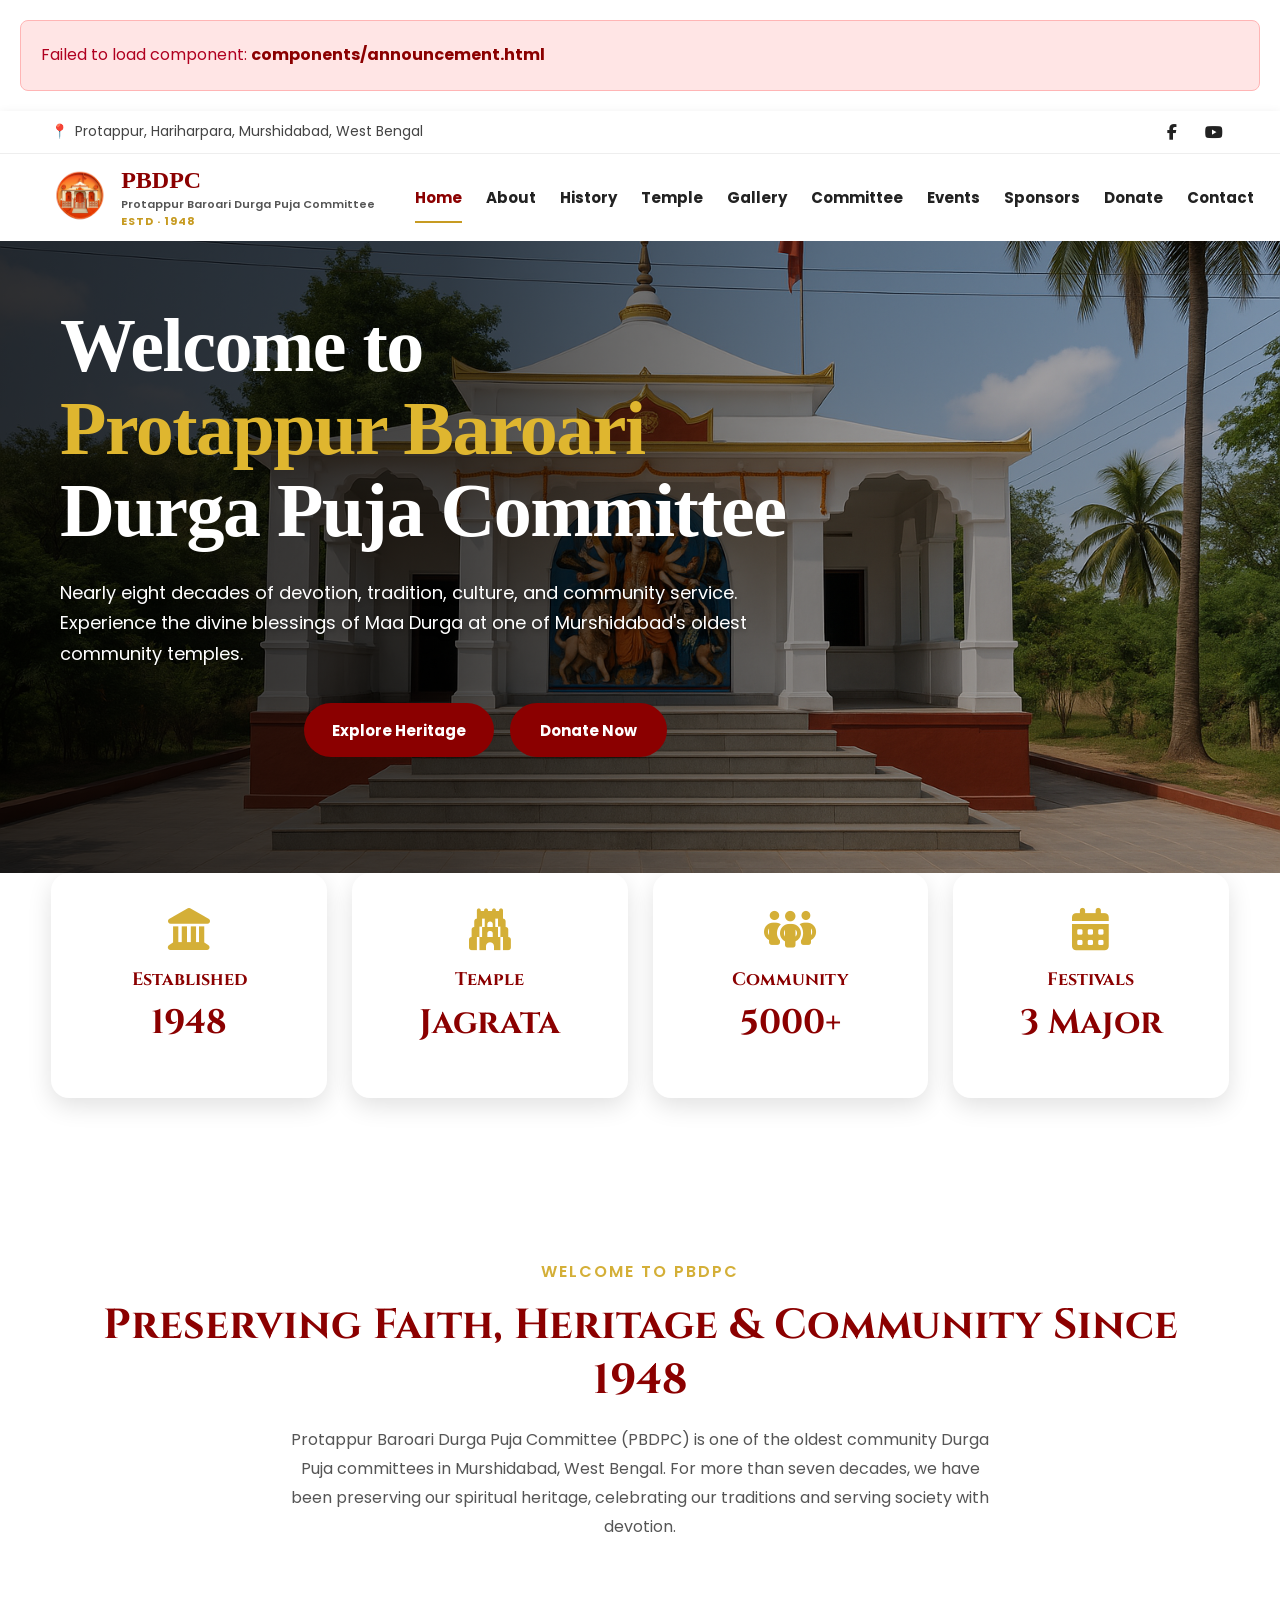
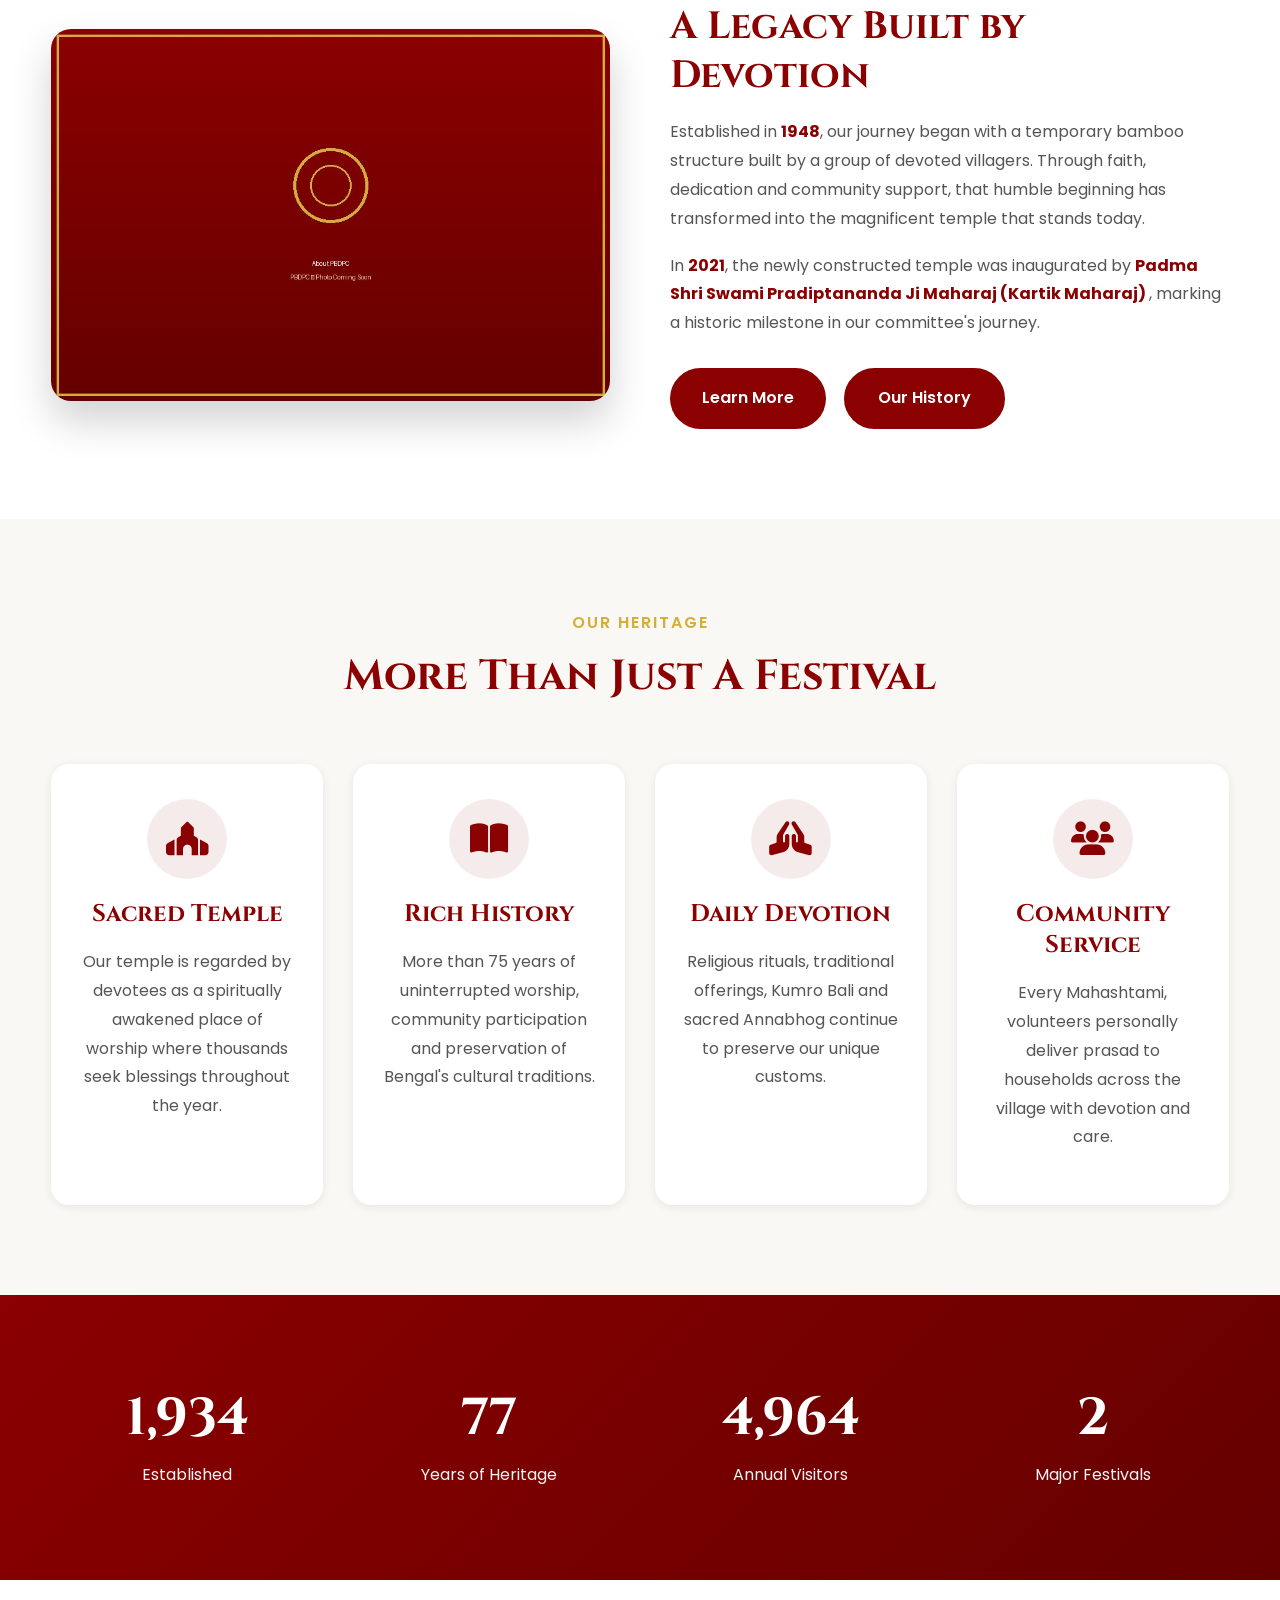
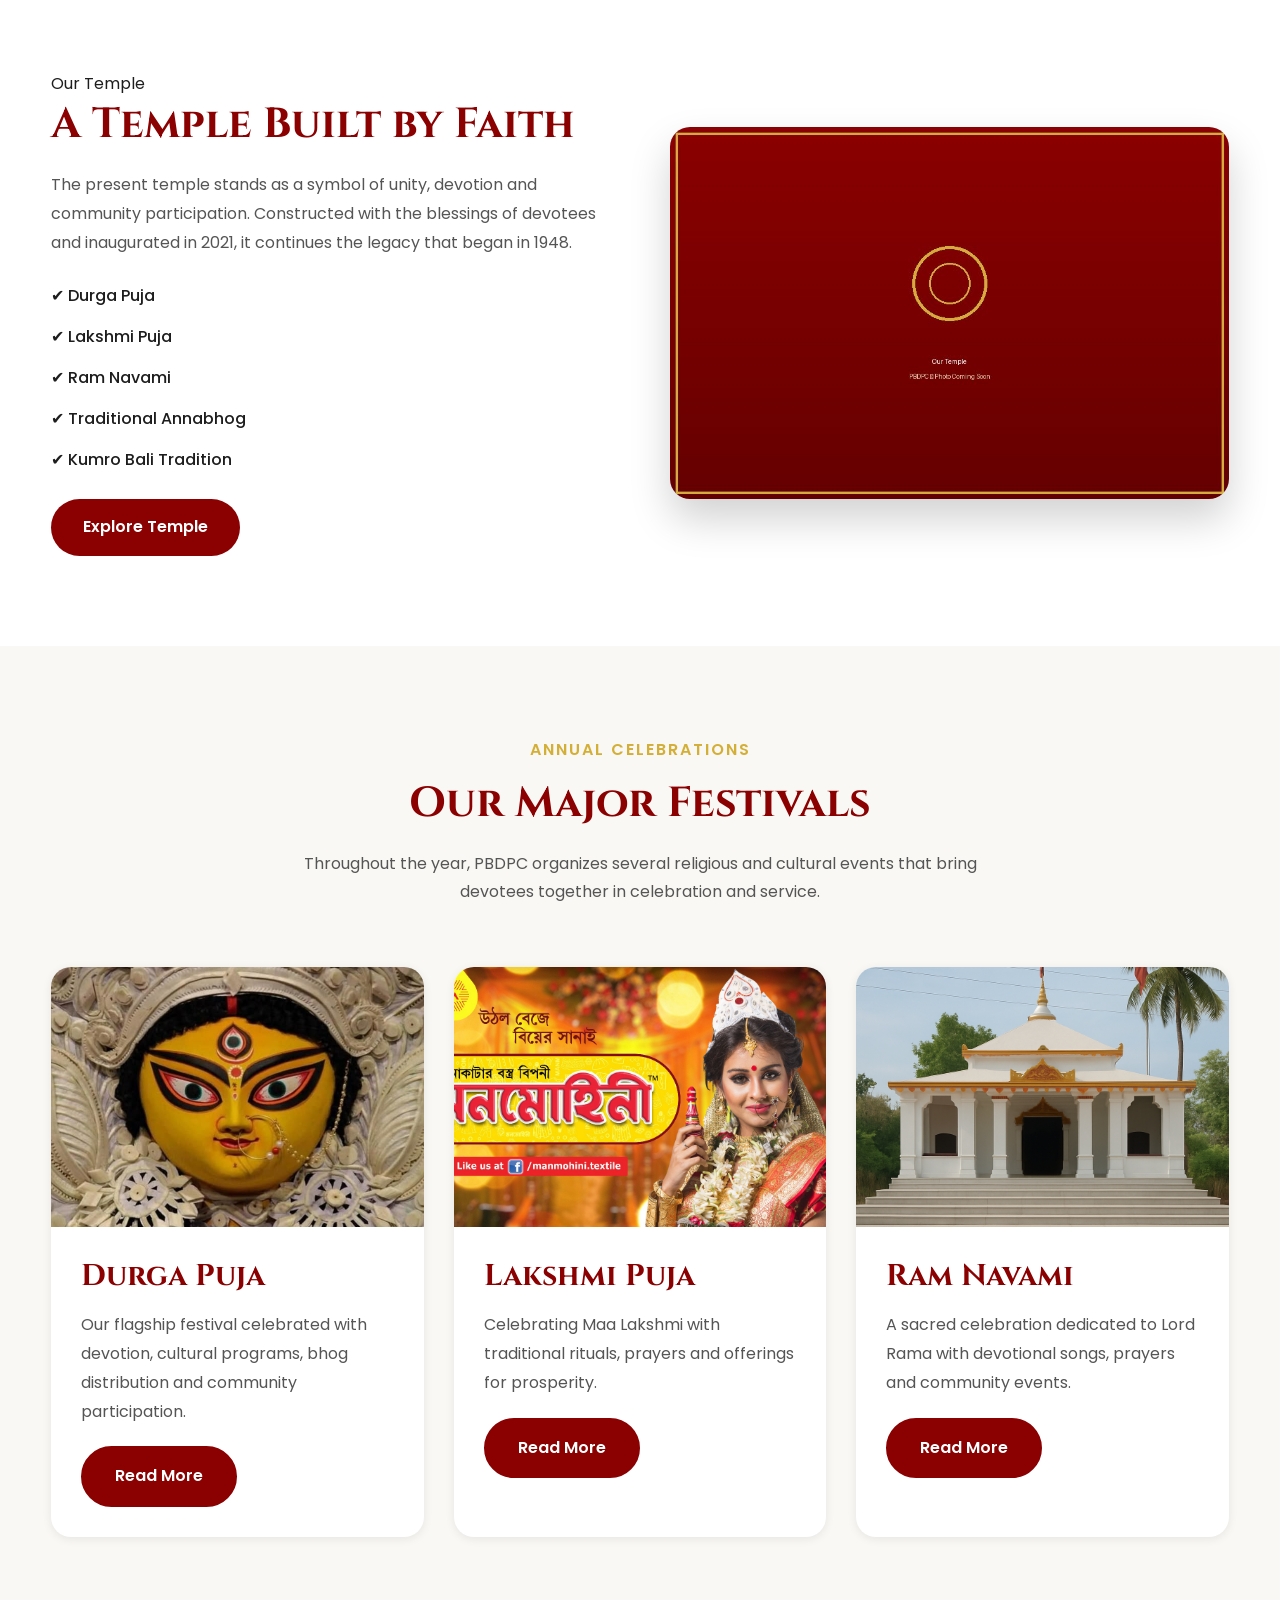
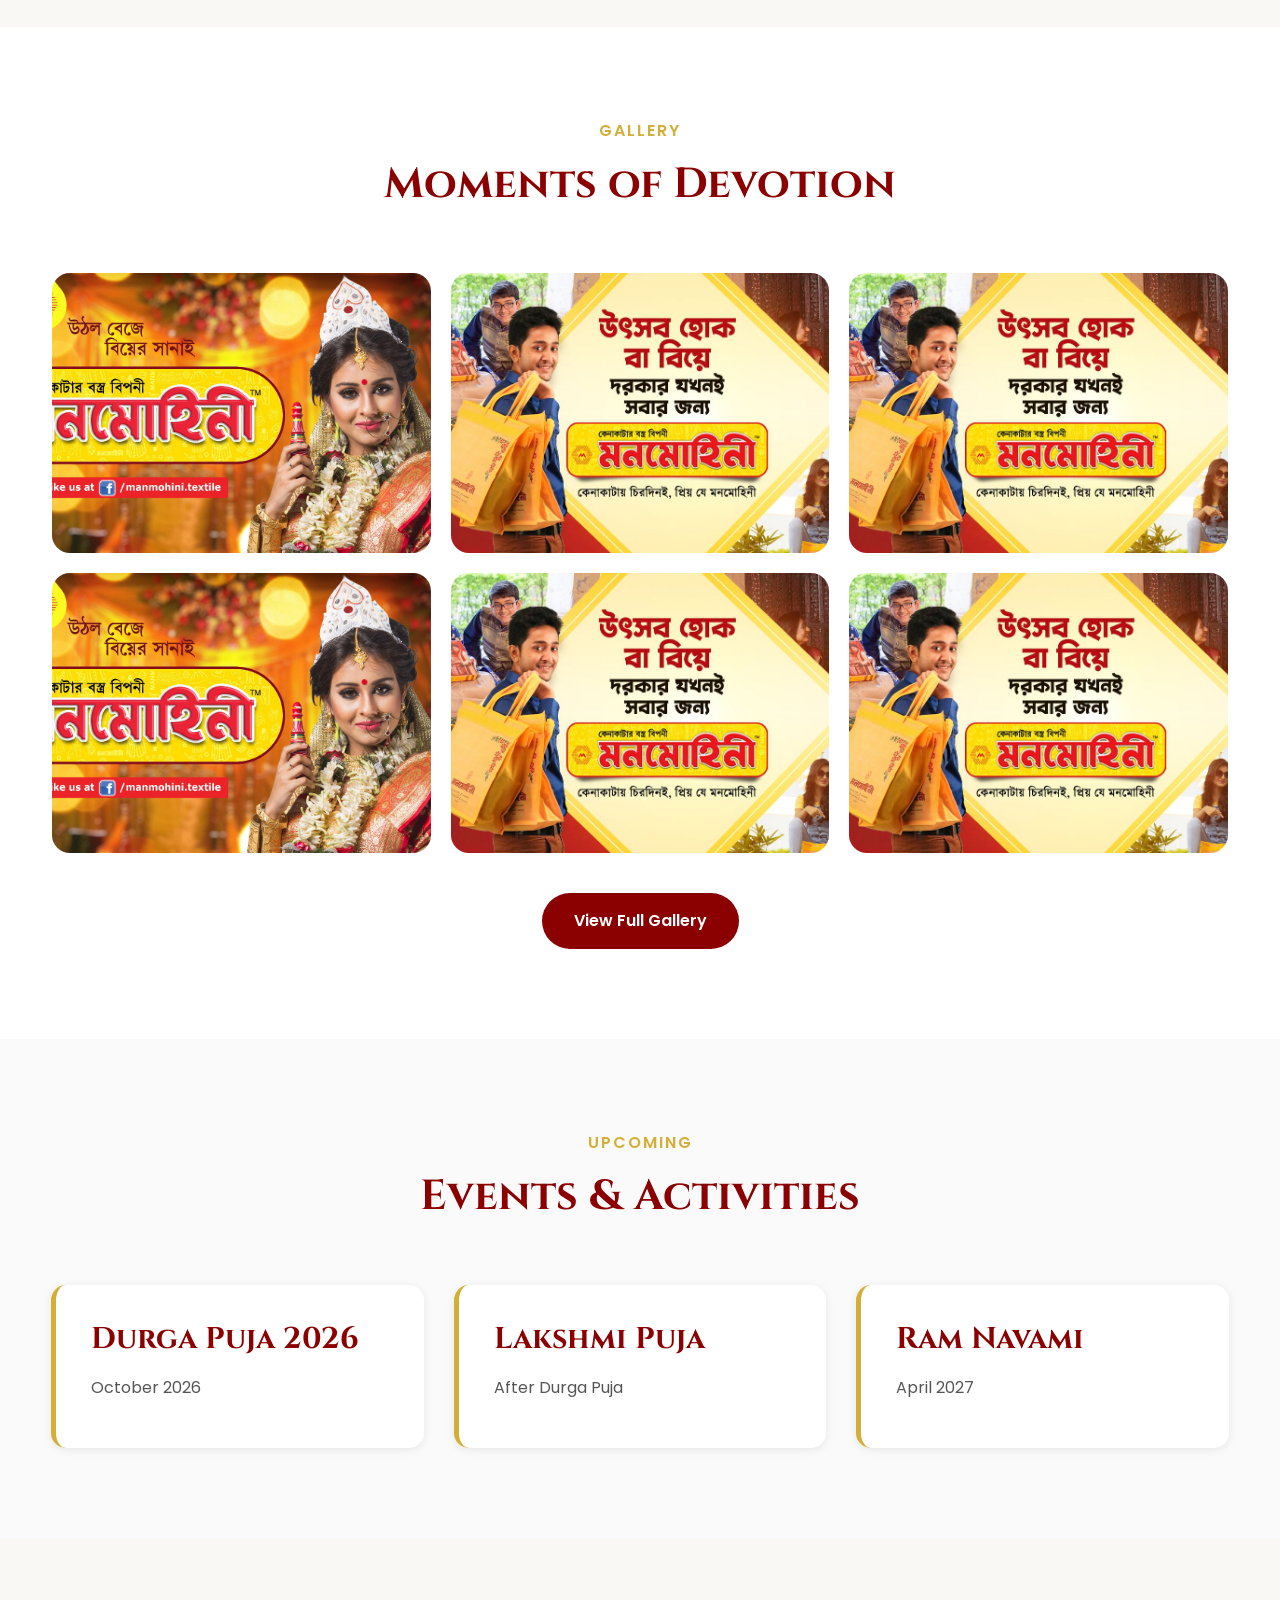
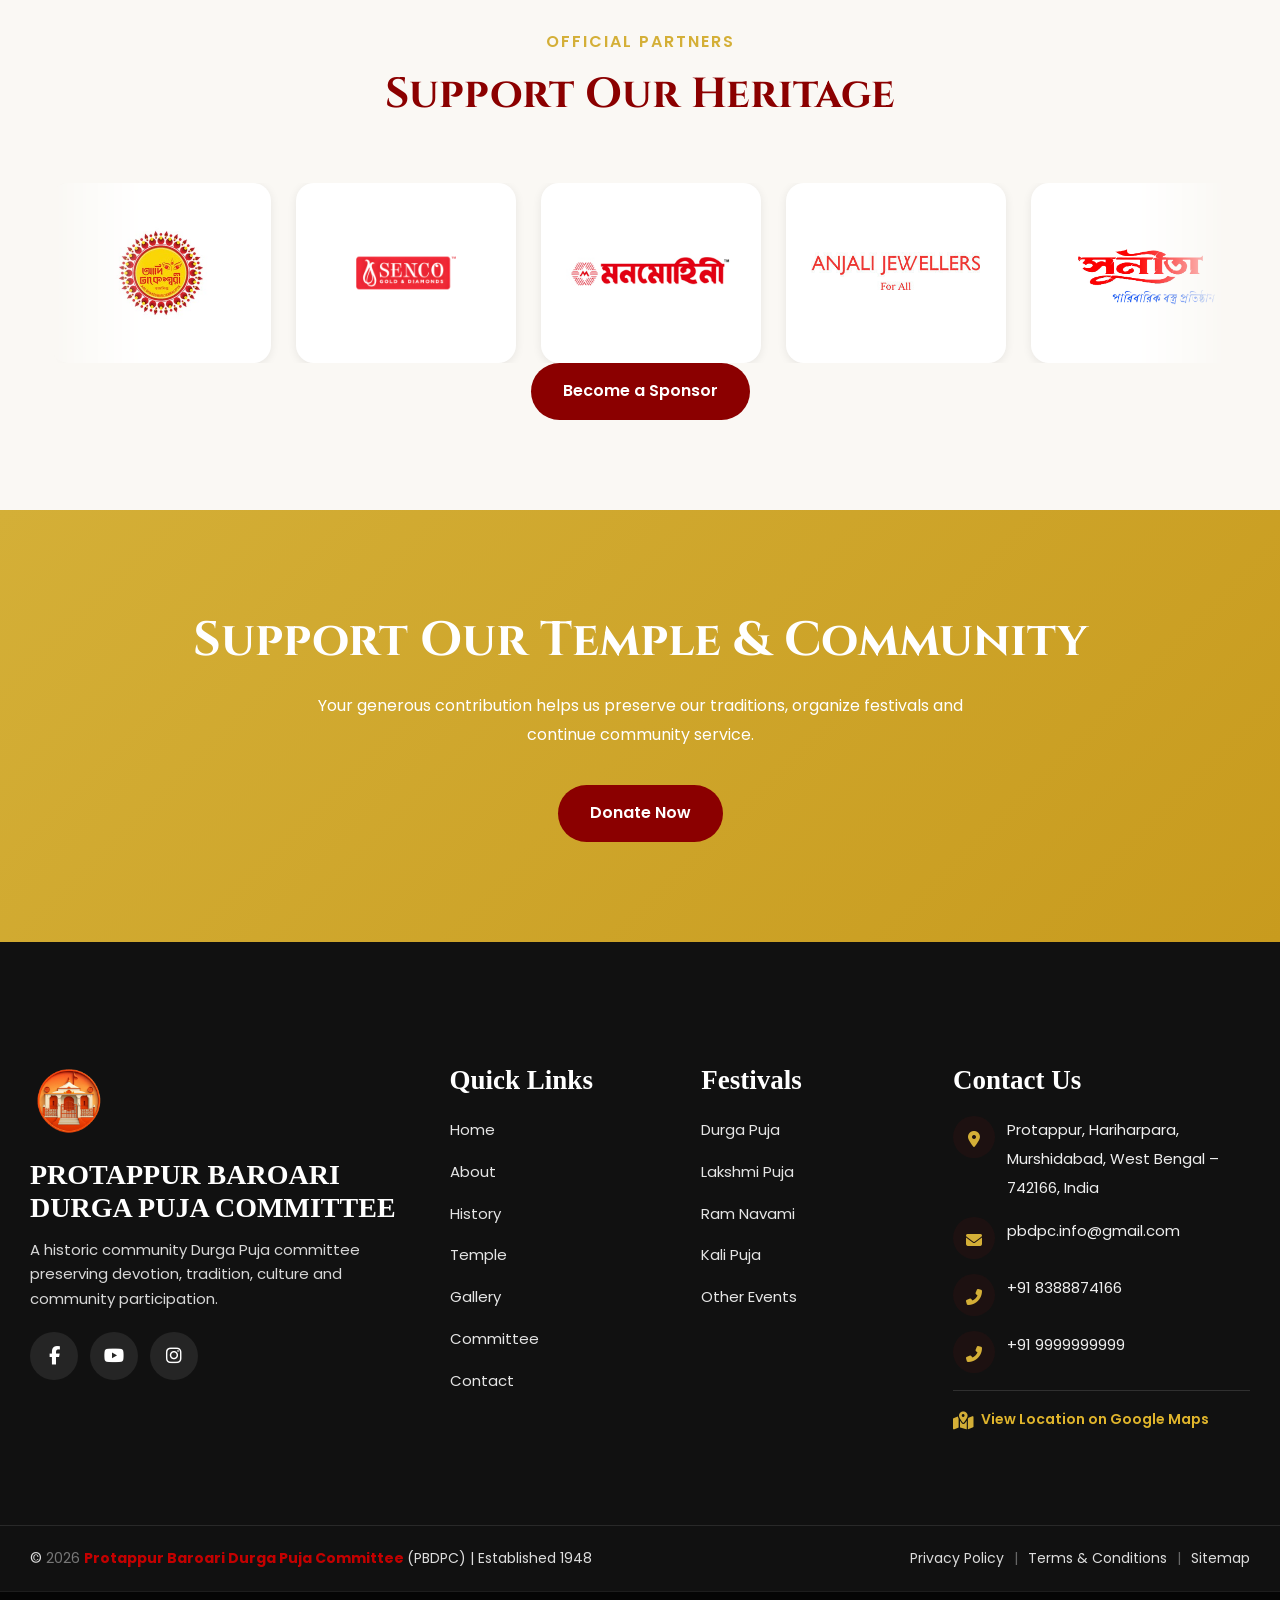
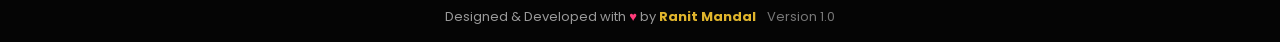
==== index.html @ aab87da7 "Initial upload of complete local project" ====
<!DOCTYPE html>
<html lang="en">

<head>


    <link rel="manifest" href="/manifest.json">

    <meta name="theme-color" content="#8B0000">

    <meta name="mobile-web-app-capable" content="yes">

    <meta name="apple-mobile-web-app-capable" content="yes">

    <meta name="apple-mobile-web-app-status-bar-style" content="black-translucent">

    <meta name="apple-mobile-web-app-title" content="PBDPC">

    <link rel="apple-touch-icon" href="/PBDPC/assets/icons/icon-192x192.png">


    <!-- ======================================================
         BASIC SEO
    ======================================================= -->

    <meta charset="UTF-8">

    <meta http-equiv="X-UA-Compatible" content="IE=edge">

    <meta name="viewport" content="width=device-width, initial-scale=1.0">

    <title>
        Protappur Baroari Durga Puja Committee (PBDPC) | Established 1948 | Murshidabad
    </title>

    <meta name="description"
        content="Official website of Protappur Baroari Durga Puja Committee (PBDPC), established in 1948. Discover our rich history, Durga Temple, festivals, gallery, sponsorship opportunities, donations, and community activities in Murshidabad, West Bengal.">

    <meta name="keywords"
        content="Protappur Durga Puja, PBDPC, Durga Puja Murshidabad, Protappur Temple, Durga Temple West Bengal, Lakshmi Puja, Ram Navami, Heritage Temple, Murshidabad Festival">

    <meta name="author" content="Protappur Baroari Durga Puja Committee">

    <meta name="robots" content="index, follow">

    <link rel="canonical" href="https://ranitmandal.github.io/PBDPC/">




    <!-- ======================================================
         OPEN GRAPH
    ======================================================= -->

    <meta property="og:type" content="website">

    <meta property="og:url" content="https://ranitmandal.github.io/PBDPC/">

    <meta property="og:title" content="Protappur Baroari Durga Puja Committee">

    <meta property="og:description"
        content="Established in 1948 • Official Website • Temple • Festivals • Gallery • Sponsorship • Donations">

    <meta property="og:image" content="assets/images/social-preview.jpg">



    <!-- ======================================================
         TWITTER
    ======================================================= -->

    <meta name="twitter:card" content="summary_large_image">

    <meta name="twitter:title" content="Protappur Baroari Durga Puja Committee">

    <meta name="twitter:description" content="Official Website of PBDPC">

    <meta name="twitter:image" content="assets/images/social-preview.jpg">




    <!-- ======================================================
         FAVICON
    ======================================================= -->

    <link rel="icon" type="image/png" href="assets/icons/icon-192x192.png">




    <!-- ======================================================
         GOOGLE FONT
    ======================================================= -->

    <link rel="preconnect" href="https://fonts.googleapis.com">

    <link rel="preconnect" href="https://fonts.gstatic.com" crossorigin>

    <link
        href="https://fonts.googleapis.com/css2?family=Cinzel:wght@400;500;600;700&family=Poppins:wght@300;400;500;600;700&display=swap"
        rel="stylesheet">




    <!-- ======================================================
         FONT AWESOME
    ======================================================= -->

    <link rel="stylesheet" href="https://cdnjs.cloudflare.com/ajax/libs/font-awesome/6.7.2/css/all.min.css">




    <!-- ======================================================
         CSS
    ======================================================= -->

    <link rel="stylesheet" href="assets/css/style.css">

    <link rel="stylesheet" href="assets/css/responsive.css">

    <link rel="stylesheet" href="assets/css/fixes.css">

</head>

<body>



    <!-- ======================================================
         Announcement Component
    ======================================================= -->

    <div id="announcement"></div>



    <!-- ======================================================
         Header Component
    ======================================================= -->

    <div id="header"></div>



    <!-- ======================================================
         MAIN CONTENT
    ======================================================= -->

    <main>



        <!-- ==================================================
             HERO SECTION
        =================================================== -->

        <section class="hero">

            <div class="hero-overlay"></div>

            <div class="container">

                <div class="hero-content">


                    <h1>

                        Welcome to

                        <span>

                            Protappur Baroari

                        </span>

                        Durga Puja Committee

                    </h1>

                    <p>

                        Nearly eight decades of devotion,
                        tradition,
                        culture,
                        and community service.

                        Experience the divine blessings of Maa Durga
                        at one of Murshidabad's oldest community temples.

                    </p>

                    <div class="hero-buttons">

                        <a href="about.html" class="btn btn-primary">

                            Explore Heritage

                        </a>

                        <a href="donation.html" class="btn btn-outline">

                            Donate Now

                        </a>

                    </div>

                </div>

            </div>

        </section>



        <!-- ==================================================
             HERO INFO BOXES
        =================================================== -->

        <section class="hero-highlights">

            <div class="container">

                <div class="highlight-grid">

                    <div class="highlight-card">

                        <i class="fa-solid fa-landmark"></i>

                        <h3>

                            Established

                        </h3>

                        <h2>

                            1948

                        </h2>

                    </div>



                    <div class="highlight-card">

                        <i class="fa-solid fa-gopuram"></i>

                        <h3>

                            Temple

                        </h3>

                        <h2>

                            Jagrata

                        </h2>

                    </div>



                    <div class="highlight-card">

                        <i class="fa-solid fa-people-group"></i>

                        <h3>

                            Community

                        </h3>

                        <h2>

                            5000+

                        </h2>

                    </div>



                    <div class="highlight-card">

                        <i class="fa-solid fa-calendar-days"></i>

                        <h3>

                            Festivals

                        </h3>

                        <h2>

                            3 Major

                        </h2>

                    </div>

                </div>

            </div>

        </section>

        <!-- ==================================================
             WELCOME SECTION
        =================================================== -->

        <section class="welcome section-padding">

            <div class="container">

                <div class="section-title">

                    <span>Welcome to PBDPC</span>

                    <h2>
                        Preserving Faith, Heritage & Community Since 1948
                    </h2>

                    <p>
                        Protappur Baroari Durga Puja Committee (PBDPC) is one of
                        the oldest community Durga Puja committees in
                        Murshidabad, West Bengal. For more than seven decades,
                        we have been preserving our spiritual heritage,
                        celebrating our traditions and serving society with
                        devotion.
                    </p>

                </div>

                <div class="welcome-grid">

                    <div class="welcome-image">

                        <img src="assets/images/home/about-home.jpg" alt="Protappur Durga Temple" loading="lazy">

                    </div>

                    <div class="welcome-content">

                        <h3>
                            A Legacy Built by Devotion
                        </h3>

                        <p>

                            Established in <strong>1948</strong>, our journey
                            began with a temporary bamboo structure built by a
                            group of devoted villagers. Through faith,
                            dedication and community support, that humble
                            beginning has transformed into the magnificent
                            temple that stands today.

                        </p>

                        <p>

                            In <strong>2021</strong>, the newly constructed
                            temple was inaugurated by
                            <strong>
                                Padma Shri Swami Pradiptananda Ji Maharaj
                                (Kartik Maharaj)
                            </strong>,
                            marking a historic milestone in our committee's
                            journey.

                        </p>

                        <div class="welcome-buttons">

                            <a href="about.html" class="btn btn-primary">

                                Learn More

                            </a>

                            <a href="history.html" class="btn btn-outline">

                                Our History

                            </a>

                        </div>

                    </div>

                </div>

            </div>

        </section>



        <!-- ==================================================
             OUR HERITAGE
        =================================================== -->

        <section class="heritage section-padding">

            <div class="container">

                <div class="section-title">

                    <span>Our Heritage</span>

                    <h2>

                        More Than Just A Festival

                    </h2>

                </div>

                <div class="heritage-grid">

                    <article class="heritage-card">

                        <i class="fas fa-place-of-worship"></i>

                        <h3>

                            Sacred Temple

                        </h3>

                        <p>

                            Our temple is regarded by devotees as a spiritually
                            awakened place of worship where thousands seek
                            blessings throughout the year.

                        </p>

                    </article>

                    <article class="heritage-card">

                        <i class="fas fa-book-open"></i>

                        <h3>

                            Rich History

                        </h3>

                        <p>

                            More than 75 years of uninterrupted worship,
                            community participation and preservation of
                            Bengal's cultural traditions.

                        </p>

                    </article>

                    <article class="heritage-card">

                        <i class="fas fa-hands-praying"></i>

                        <h3>

                            Daily Devotion

                        </h3>

                        <p>

                            Religious rituals, traditional offerings,
                            Kumro Bali and sacred Annabhog continue to
                            preserve our unique customs.

                        </p>

                    </article>

                    <article class="heritage-card">

                        <i class="fas fa-users"></i>

                        <h3>

                            Community Service

                        </h3>

                        <p>

                            Every Mahashtami, volunteers personally deliver
                            prasad to households across the village with
                            devotion and care.

                        </p>

                    </article>

                </div>

            </div>

        </section>



        <!-- ==================================================
             TEMPLE STATISTICS
        =================================================== -->

        <section class="statistics section-padding">

            <div class="container">

                <div class="stats-grid">

                    <div class="stat-box">

                        <h2 class="counter" data-target="1948">

                            0

                        </h2>

                        <p>

                            Established

                        </p>

                    </div>

                    <div class="stat-box">

                        <h2 class="counter" data-target="78">

                            0

                        </h2>

                        <p>

                            Years of Heritage

                        </p>

                    </div>

                    <div class="stat-box">

                        <h2 class="counter" data-target="5000">

                            0

                        </h2>

                        <p>

                            Annual Visitors

                        </p>

                    </div>

                    <div class="stat-box">

                        <h2 class="counter" data-target="3">

                            0

                        </h2>

                        <p>

                            Major Festivals

                        </p>

                    </div>

                </div>

            </div>

        </section>



        <!-- ==================================================
             TEMPLE PREVIEW
        =================================================== -->

        <section class="temple-preview section-padding">

            <div class="container">

                <div class="preview-grid">

                    <div class="preview-content">

                        <span>

                            Our Temple

                        </span>

                        <h2>

                            A Temple Built by Faith

                        </h2>

                        <p>

                            The present temple stands as a symbol of unity,
                            devotion and community participation. Constructed
                            with the blessings of devotees and inaugurated in
                            2021, it continues the legacy that began in 1948.

                        </p>

                        <ul>

                            <li>
                                ✔ Durga Puja
                            </li>

                            <li>
                                ✔ Lakshmi Puja
                            </li>

                            <li>
                                ✔ Ram Navami
                            </li>

                            <li>
                                ✔ Traditional Annabhog
                            </li>

                            <li>
                                ✔ Kumro Bali Tradition
                            </li>

                        </ul>

                        <a href="temple.html" class="btn btn-primary">

                            Explore Temple

                        </a>

                    </div>

                    <div class="preview-image">

                        <img src="assets/images/home/temple.jpg" alt="PBDPC Temple" loading="lazy">

                    </div>

                </div>

            </div>

        </section>

        <!-- ==================================================
             FESTIVALS
        =================================================== -->

        <section class="festivals section-padding">

            <div class="container">

                <div class="section-title">

                    <span>Annual Celebrations</span>

                    <h2>Our Major Festivals</h2>

                    <p>
                        Throughout the year, PBDPC organizes several religious
                        and cultural events that bring devotees together in
                        celebration and service.
                    </p>

                </div>

                <div class="festival-grid">

                    <article class="festival-card">

                        <img src="assets/images/festivals/durga.jpg" alt="Durga Puja" loading="lazy">

                        <div class="festival-content">

                            <h3>Durga Puja</h3>

                            <p>
                                Our flagship festival celebrated with devotion,
                                cultural programs, bhog distribution and
                                community participation.
                            </p>

                            <a href="events.html" class="btn btn-outline">

                                Read More

                            </a>

                        </div>

                    </article>

                    <article class="festival-card">

                        <img src="assets/images/festivals/lakshmi.jpg" alt="Lakshmi Puja" loading="lazy">

                        <div class="festival-content">

                            <h3>Lakshmi Puja</h3>

                            <p>
                                Celebrating Maa Lakshmi with traditional rituals,
                                prayers and offerings for prosperity.
                            </p>

                            <a href="events.html" class="btn btn-outline">

                                Read More

                            </a>

                        </div>

                    </article>

                    <article class="festival-card">

                        <img src="assets/images/festivals/ramnavami.jpg" alt="Ram Navami" loading="lazy">

                        <div class="festival-content">

                            <h3>Ram Navami</h3>

                            <p>
                                A sacred celebration dedicated to Lord Rama with
                                devotional songs, prayers and community events.
                            </p>

                            <a href="events.html" class="btn btn-outline">

                                Read More

                            </a>

                        </div>

                    </article>

                </div>

            </div>

        </section>



        <!-- ==================================================
             GALLERY PREVIEW
        =================================================== -->

        <section class="gallery-preview section-padding">

            <div class="container">

                <div class="section-title">

                    <span>Gallery</span>

                    <h2>Moments of Devotion</h2>

                </div>

                <div class="gallery-grid">

                    <img src="assets/images/gallery/durga-puja/1.jpg" alt="" loading="lazy">
                    <img src="assets/images/gallery/cultural/1.jpg" alt="" loading="lazy">
                    <img src="assets/images/gallery/immersion/1.jpg" alt="" loading="lazy">
                    <img src="assets/images/gallery/durga-puja/1.jpg" alt="" loading="lazy">
                    <img src="assets/images/gallery/cultural/1.jpg" alt="" loading="lazy">
                    <img src="assets/images/gallery/immersion/1.jpg" alt="" loading="lazy">

                </div>

                <div class="text-center">

                    <a href="gallery.html" class="btn btn-primary">

                        View Full Gallery

                    </a>

                </div>

            </div>

        </section>



        <!-- ==================================================
             UPCOMING EVENTS
        =================================================== -->

        <section class="events section-padding">

            <div class="container">

                <div class="section-title">

                    <span>Upcoming</span>

                    <h2>Events & Activities</h2>

                </div>

                <div class="event-grid">

                    <div class="event-card">

                        <h3>Durga Puja 2026</h3>

                        <p>October 2026</p>

                    </div>

                    <div class="event-card">

                        <h3>Lakshmi Puja</h3>

                        <p>After Durga Puja</p>

                    </div>

                    <div class="event-card">

                        <h3>Ram Navami</h3>

                        <p>April 2027</p>

                    </div>

                </div>

            </div>

        </section>



        <!-- ==================================================
             SPONSORS PREVIEW
        =================================================== -->

        <section class="home-sponsors section-padding">

            <div class="container">

                <div class="section-title">

                    <span>Official Partners</span>

                    <h2>Support Our Heritage</h2>

                </div>

                <div class="sponsor-marquee">

                    <div class="sponsor-track">

                        <div class="sponsor-card">

                            <img src="assets/images/sponsors/1.jpg" alt="Sponsor">

                        </div>

                        <div class="sponsor-card">

                            <img src="assets/images/sponsors/2.jpg" alt="Sponsor">

                        </div>

                        <div class="sponsor-card">

                            <img src="assets/images/sponsors/3.jpg" alt="Sponsor">

                        </div>

                        <div class="sponsor-card">

                            <img src="assets/images/sponsors/4.jpg" alt="Sponsor">

                        </div>

                        <!-- duplicated set — required for a seamless infinite scroll loop -->

                        <div class="sponsor-card" aria-hidden="true">

                            <img src="assets/images/sponsors/5.jpg" alt="" loading="lazy">

                        </div>

                        <div class="sponsor-card" aria-hidden="true">

                            <img src="assets/images/sponsors/6.jpg" alt="" loading="lazy">

                        </div>

                        <div class="sponsor-card" aria-hidden="true">

                            <img src="assets/images/sponsors/7.jpg" alt="" loading="lazy">

                        </div>

                        <div class="sponsor-card" aria-hidden="true">

                            <img src="assets/images/sponsors/8.jpg" alt="" loading="lazy">

                        </div>

                        <div class="sponsor-card" aria-hidden="true">

                            <img src="assets/images/sponsors/9.jpg" alt="" loading="lazy">

                        </div>

                        <div class="sponsor-card" aria-hidden="true">

                            <img src="assets/images/sponsors/10.jpg" alt="" loading="lazy">

                        </div>

                    </div>

                </div>

                <div class="text-center">

                    <a href="sponsors.html" class="btn btn-primary">

                        Become a Sponsor

                    </a>

                </div>

            </div>

        </section>



        <!-- ==================================================
             DONATION CTA
        =================================================== -->

        <section class="donation-cta">

            <div class="container">

                <h2>
                    Support Our Temple & Community
                </h2>

                <p>
                    Your generous contribution helps us preserve our traditions,
                    organize festivals and continue community service.
                </p>

                <a href="donation.html" class="btn btn-primary">

                    Donate Now

                </a>

            </div>

        </section>



    </main>

    <!-- ==================================================
         FOOTER COMPONENT
    =================================================== -->

    <div id="footer"></div>



    <!-- ==================================================
         JAVASCRIPT
    =================================================== -->

    <script src="assets/js/config.js"></script>

    <script src="assets/js/components.js"></script>

    <script src="assets/js/app.js"></script>

</body>

</html>
---- assets/css/style.css ----
/* ==========================================================
   PBDPC WEBSITE
   Protappur Baroari Durga Puja Committee
   Version : 1.0
   Author  : Ranit Mandal
========================================================== */


/* ==========================================================
   GOOGLE FONT
========================================================== */

@import url('https://fonts.googleapis.com/css2?family=Cinzel:wght@400;500;600;700&family=Poppins:wght@300;400;500;600;700&display=swap');


/* ==========================================================
   CSS VARIABLES
========================================================== */

:root {

    /* Brand */

    --primary: #8B0000;
    --primary-dark: #650000;
    --primary-light: #b01818;

    --secondary: #D4AF37;

    --accent: #F5E7B2;

    /* Neutral */

    --white: #ffffff;

    --light: #f8f9fa;

    --gray: #777777;

    --gray-light: #eeeeee;

    --dark: #1d1d1d;

    --black: #111111;

    /* Success */

    --success: #198754;

    --danger: #dc3545;

    /* Shadow */

    --shadow-sm: 0 2px 10px rgba(0, 0, 0, .08);

    --shadow: 0 8px 25px rgba(0, 0, 0, .12);

    --shadow-lg: 0 20px 40px rgba(0, 0, 0, .18);

    /* Radius */

    --radius-sm: 6px;

    --radius: 10px;

    --radius-lg: 18px;

    --radius-xl: 30px;

    /* Transition */

    --transition: .35s ease;

    /* Width */

    --container: 1280px;

    /* Header */

    --header-height: 82px;

}


/* ==========================================================
   RESET
========================================================== */

* {

    margin: 0;

    padding: 0;

    box-sizing: border-box;

}

html {

    scroll-behavior: smooth;

}

body {

    font-family: 'Poppins', sans-serif;

    font-size: 16px;

    line-height: 1.8;

    color: var(--dark);

    background: var(--white);

    overflow-x: hidden;

}

img {

    max-width: 100%;

    display: block;

}

a {

    text-decoration: none;

    color: inherit;

    transition: var(--transition);

}

ul {

    list-style: none;

}

button {

    border: none;

    outline: none;

    cursor: pointer;

    background: none;

}

input,
textarea,
select {

    font-family: inherit;

}

section {

    position: relative;

}


/* ==========================================================
   TYPOGRAPHY
========================================================== */

h1,
h2,
h3,
h4,
h5 {

    font-family: 'Cinzel', serif;

    color: var(--primary);

    line-height: 1.3;

    margin-bottom: 18px;

}

h1 {

    font-size: 56px;

}

h2 {

    font-size: 42px;

}

h3 {

    font-size: 30px;

}

h4 {

    font-size: 24px;

}

p {

    color: #555;

    margin-bottom: 18px;

}

strong {

    color: var(--primary);

}

::selection {

    background: var(--primary);

    color: #fff;

}


/* ==========================================================
   CONTAINER
========================================================== */

.container {

    width: min(92%, var(--container));

    margin: auto;

}

.section-padding {

    padding: 90px 0;

}


/* ==========================================================
   GRID
========================================================== */

.grid {

    display: grid;

    gap: 30px;

}

.grid-2 {

    display: grid;

    grid-template-columns: repeat(2, 1fr);

    gap: 40px;

}

.grid-3 {

    display: grid;

    grid-template-columns: repeat(3, 1fr);

    gap: 30px;

}

.grid-4 {

    display: grid;

    grid-template-columns: repeat(4, 1fr);

    gap: 30px;

}


/* ==========================================================
   SECTION TITLE
========================================================== */

.section-title {

    text-align: center;

    margin-bottom: 60px;

}

.section-title span {

    display: inline-block;

    color: var(--secondary);

    font-weight: 600;

    letter-spacing: 2px;

    text-transform: uppercase;

    margin-bottom: 12px;

}

.section-title h2 {

    margin-bottom: 18px;

}

.section-title p {

    width: min(700px, 100%);

    margin: auto;

}


/* ==========================================================
   BUTTONS
========================================================== */

.btn {

    display: inline-flex;

    align-items: center;

    justify-content: center;

    gap: 10px;

    padding: 14px 32px;

    border-radius: 50px;

    font-weight: 600;

    transition: var(--transition);

}

.btn-primary {

    background: var(--primary);

    color: #fff;

}

.btn-primary:hover {

    background: var(--primary-dark);

    transform: translateY(-3px);

    box-shadow: var(--shadow);

}

.btn-outline {

    border: 2px solid var(--primary);

    color: var(--primary);

}

.btn-outline:hover {

    background: var(--primary);

    color: #fff;

}


/* ==========================================================
   CARDS
========================================================== */

.card {

    background: #fff;

    border-radius: var(--radius-lg);

    padding: 35px;

    box-shadow: var(--shadow-sm);

    transition: var(--transition);

}

.card:hover {

    transform: translateY(-8px);

    box-shadow: var(--shadow-lg);

}


/* ==========================================================
   IMAGE
========================================================== */

.img-cover {

    width: 100%;

    height: 100%;

    object-fit: cover;

}

.rounded {

    border-radius: var(--radius-lg);

}


/* ==========================================================
   UTILITIES
========================================================== */

.text-center {

    text-align: center;

}

.text-left {

    text-align: left;

}

.text-right {

    text-align: right;

}

.mt-1 {
    margin-top: 10px;
}

.mt-2 {
    margin-top: 20px;
}

.mt-3 {
    margin-top: 30px;
}

.mt-4 {
    margin-top: 40px;
}

.mt-5 {
    margin-top: 50px;
}

.mb-1 {
    margin-bottom: 10px;
}

.mb-2 {
    margin-bottom: 20px;
}

.mb-3 {
    margin-bottom: 30px;
}

.mb-4 {
    margin-bottom: 40px;
}

.mb-5 {
    margin-bottom: 50px;
}

.hidden {

    display: none;

}

.w-100 {

    width: 100%;

}

.shadow {

    box-shadow: var(--shadow);

}

.bg-light {

    background: var(--light);

}

.bg-primary {

    background: var(--primary);

    color: #fff;

}


/* ==========================================================
   LOADER (Future Ready)
========================================================== */

.loader {

    position: fixed;

    inset: 0;

    background: #fff;

    display: flex;

    justify-content: center;

    align-items: center;

    z-index: 99999;

}

.loader.hidden {

    opacity: 0;

    visibility: hidden;

}


/* ==========================================================
   SCROLLBAR
========================================================== */

::-webkit-scrollbar {

    width: 10px;

}

::-webkit-scrollbar-track {

    background: #eee;

}

::-webkit-scrollbar-thumb {

    background: var(--primary);

    border-radius: 20px;

}

::-webkit-scrollbar-thumb:hover {

    background: var(--primary-dark);

}

/* ==========================================================
   END OF PART-1
========================================================== */

/* ==========================================================
   ANNOUNCEMENT BAR
========================================================== */

.announcement {

    background: linear-gradient(90deg, var(--primary), var(--primary-dark));

    color: #fff;

    font-size: 14px;

    padding: 10px 0;

    overflow: hidden;

}

.announcement .container {

    display: flex;

    align-items: center;

    justify-content: space-between;

    gap: 20px;

}

.announcement-text {

    white-space: nowrap;

    overflow: hidden;

}

.announcement-text marquee {

    font-weight: 500;

}

.announcement a {

    color: var(--accent);

    font-weight: 600;

}

.announcement a:hover {

    color: #fff;

}


/* ==========================================================
   HEADER
========================================================== */

.site-header {

    position: sticky;

    top: 0;

    left: 0;

    width: 100%;

    height: var(--header-height);

    background: #fff;

    z-index: 9999;

    box-shadow: var(--shadow-sm);

    transition: all .3s ease;

}

.site-header.scrolled {

    box-shadow: var(--shadow);

    background: rgba(255, 255, 255, .96);

    backdrop-filter: blur(10px);

}

.site-header .container {

    height: 100%;

    display: flex;

    justify-content: space-between;

    align-items: center;

}


/* ==========================================================
   LOGO
========================================================== */

.logo {

    display: flex;

    align-items: center;

    gap: 15px;

}

.logo img {

    width: 60px;

    height: 60px;

    object-fit: contain;

}

.logo-text h2 {

    font-size: 20px;

    margin: 0;

    color: var(--primary);

}

.logo-text p {

    margin: 0;

    font-size: 12px;

    color: #777;

}


/* ==========================================================
   NAVIGATION
========================================================== */

.navbar {

    display: flex;

    align-items: center;

    gap: 35px;

}

.navbar ul {

    display: flex;

    align-items: center;

    gap: 28px;

}

.navbar li {

    position: relative;

}

.navbar a {

    font-size: 15px;

    font-weight: 600;

    color: var(--dark);

    transition: var(--transition);

    position: relative;

}

.navbar a:hover {

    color: var(--primary);

}

.navbar a.active {

    color: var(--primary);

}

.navbar a::after {

    content: "";

    position: absolute;

    bottom: -6px;

    left: 0;

    width: 0;

    height: 2px;

    background: var(--secondary);

    transition: .3s;

}

.navbar a:hover::after,

.navbar a.active::after {

    width: 100%;

}


/* ==========================================================
   DROPDOWN
========================================================== */

.dropdown {

    position: absolute;

    top: 120%;

    left: 0;

    min-width: 220px;

    background: #fff;

    border-radius: 12px;

    box-shadow: var(--shadow);

    opacity: 0;

    visibility: hidden;

    transition: .3s;

    padding: 12px 0;

}

.dropdown li {

    width: 100%;

}

.dropdown a {

    display: block;

    padding: 12px 20px;

}

.dropdown a:hover {

    background: var(--light);

}

.navbar li:hover>.dropdown {

    opacity: 1;

    visibility: visible;

    top: 100%;

}


/* ==========================================================
   HEADER BUTTON
========================================================== */

.header-actions {

    display: flex;

    align-items: center;

    gap: 15px;

}

.header-actions .btn {

    padding: 10px 22px;

}


/* ==========================================================
   MOBILE MENU BUTTON
========================================================== */

.menu-toggle {

    display: none;

    width: 48px;

    height: 48px;

    border-radius: 8px;

    background: var(--primary);

    color: #fff;

    font-size: 20px;

    cursor: pointer;

    justify-content: center;

    align-items: center;

}


/* ==========================================================
   HERO SECTION
========================================================== */

.hero {

    position: relative;

    min-height: 92vh;

    display: flex;

    align-items: center;

    background: url("../images/home/hero.jpg") center/cover no-repeat;

}

.hero-overlay {

    position: absolute;

    inset: 0;

    background: linear-gradient(rgba(0, 0, 0, .55),
            rgba(0, 0, 0, .65));

}

.hero .container {

    position: relative;

    z-index: 2;

}

.hero-content {

    max-width: 760px;

    color: #fff;

}

.hero-subtitle {

    display: inline-block;

    background: rgba(255, 255, 255, .15);

    backdrop-filter: blur(10px);

    padding: 10px 18px;

    border-radius: 40px;

    color: #fff;

    margin-bottom: 22px;

    font-weight: 600;

}

.hero h1 {

    color: #fff;

    font-size: 64px;

    line-height: 1.2;

    margin-bottom: 25px;

}

.hero h1 span {

    color: var(--secondary);

}

.hero p {

    color: #f5f5f5;

    font-size: 18px;

    max-width: 650px;

    margin-bottom: 35px;

}

.hero-buttons {

    display: flex;

    gap: 20px;

    flex-wrap: wrap;

    justify-content: center;

}


/* ==========================================================
   HERO HIGHLIGHTS
========================================================== */

.hero-highlights {

    margin-top: -80px;

    position: relative;

    z-index: 20;

}

.highlight-grid {

    display: grid;

    grid-template-columns: repeat(4, 1fr);

    gap: 25px;

}

.highlight-card {

    background: #fff;

    padding: 35px 25px;

    text-align: center;

    border-radius: 18px;

    box-shadow: var(--shadow);

    transition: var(--transition);

}

.highlight-card:hover {

    transform: translateY(-10px);

}

.highlight-card i {

    font-size: 42px;

    color: var(--secondary);

    margin-bottom: 18px;

}

.highlight-card h3 {

    font-size: 18px;

    margin-bottom: 10px;

}

.highlight-card h2 {

    font-size: 34px;

    color: var(--primary);

}


/* ==========================================================
   PAGE BANNER
========================================================== */

.page-banner {

    position: relative;

    height: 420px;

    display: flex;

    align-items: center;

    justify-content: center;

    background: center/cover no-repeat;

}

.about-banner {

    background-image: url("../images/banners/about.jpg");

}

.banner-overlay {

    position: absolute;

    inset: 0;

    background: rgba(0, 0, 0, .55);

}

.banner-content {

    position: relative;

    z-index: 2;

    text-align: center;

    color: #fff;

}

.banner-content h1 {

    color: #fff;

    font-size: 52px;

}

.banner-content p {

    color: #eee;

}

.breadcrumb {

    display: flex;

    justify-content: center;

    gap: 10px;

    margin-top: 18px;

}

.breadcrumb a {

    color: var(--secondary);

}

.breadcrumb span {

    color: #fff;

}

/* ==========================================================
   PAGE HERO (used on inner pages: history, temple, gallery,
   committee, events, sponsors, donation, contact, 404, etc.)
========================================================== */

.page-hero {

    position: relative;

    padding: 160px 0 70px;

    text-align: center;

    color: #fff;

    background: linear-gradient(135deg, var(--primary), var(--primary-dark));

    overflow: hidden;

}

.page-hero::before {

    content: "";

    position: absolute;

    inset: 0;

    background-image:
        radial-gradient(circle at 20% 20%, rgba(212, 175, 55, .18), transparent 45%),
        radial-gradient(circle at 80% 80%, rgba(212, 175, 55, .12), transparent 45%);

    pointer-events: none;

}

.page-hero-content {

    position: relative;

    z-index: 2;

    max-width: 720px;

    margin: 0 auto;

}

.page-hero-content .section-tag {

    background: rgba(255, 255, 255, .12);

    color: var(--secondary);

}

.page-hero-content h1 {

    color: #fff;

    font-size: 46px;

    margin: 6px 0 10px;

}

.page-hero-content p {

    color: rgba(255, 255, 255, .85);

    font-size: 17px;

}

.page-hero .breadcrumb {

    margin-top: 20px;

}

.page-hero .breadcrumb a {

    color: var(--secondary);

}

.page-hero .breadcrumb span {

    color: rgba(255, 255, 255, .8);

}

@media (max-width: 768px) {

    .page-hero {

        padding: 130px 0 50px;

    }

    .page-hero-content h1 {

        font-size: 32px;

    }

}

/* ==========================================================
   END OF PART-2
========================================================== */

/* ==========================================================
   WELCOME SECTION
========================================================== */

.welcome {

    background: var(--white);

}

.welcome-grid {

    display: grid;

    grid-template-columns: 1fr 1fr;

    gap: 60px;

    align-items: center;

}

.welcome-image {

    position: relative;

}

.welcome-image img {

    width: 100%;

    border-radius: 20px;

    box-shadow: var(--shadow-lg);

}

.welcome-content h3 {

    font-size: 38px;

    color: var(--primary);

}

.welcome-buttons {

    display: flex;

    gap: 18px;

    margin-top: 30px;

    flex-wrap: wrap;

}


/* ==========================================================
   HERITAGE SECTION
========================================================== */

.heritage {

    background: #faf8f4;

}

.heritage-grid {

    display: grid;

    grid-template-columns: repeat(4, 1fr);

    gap: 30px;

}

.heritage-card {

    background: #fff;

    padding: 35px 28px;

    border-radius: 18px;

    text-align: center;

    transition: .35s;

    box-shadow: var(--shadow-sm);

}

.heritage-card:hover {

    transform: translateY(-8px);

    box-shadow: var(--shadow-lg);

}

.heritage-card i {

    width: 80px;

    height: 80px;

    border-radius: 50%;

    display: flex;

    align-items: center;

    justify-content: center;

    background: rgba(139, 0, 0, .08);

    color: var(--primary);

    font-size: 34px;

    margin: 0 auto 20px;

}

.heritage-card h3 {

    font-size: 24px;

}


/* ==========================================================
   ABOUT INTRO
========================================================== */

.about-intro {

    background: #fff;

}

.about-grid {

    display: grid;

    grid-template-columns: 1fr 1fr;

    gap: 60px;

    align-items: center;

}

.about-image img {

    border-radius: 20px;

    box-shadow: var(--shadow-lg);

}

.section-tag {

    display: inline-block;

    padding: 8px 18px;

    background: rgba(212, 175, 55, .15);

    color: var(--secondary);

    border-radius: 30px;

    font-weight: 600;

    margin-bottom: 20px;

}

.about-content h2 {

    font-size: 42px;

}

.about-buttons {

    display: flex;

    gap: 18px;

    margin-top: 30px;

}


/* ==========================================================
   MISSION • VISION • OBJECTIVES
========================================================== */

.mission-vision {

    background: #fafafa;

}

.mvo-grid {

    display: grid;

    grid-template-columns: repeat(3, 1fr);

    gap: 30px;

}

.mvo-card {

    background: #fff;

    padding: 35px;

    border-radius: 18px;

    box-shadow: var(--shadow-sm);

    transition: .35s;

}

.mvo-card:hover {

    transform: translateY(-8px);

    box-shadow: var(--shadow);

}

.mvo-card .icon {

    width: 70px;

    height: 70px;

    background: rgba(139, 0, 0, .08);

    border-radius: 50%;

    display: flex;

    justify-content: center;

    align-items: center;

    margin-bottom: 20px;

}

.mvo-card i {

    color: var(--primary);

    font-size: 30px;

}

.mvo-card ul {

    padding-left: 18px;

    list-style: disc;

}

.mvo-card li {

    margin-bottom: 10px;

}


/* ==========================================================
   CORE VALUES
========================================================== */

.core-values {

    background: #fff;

}

.values-grid {

    display: grid;

    grid-template-columns: repeat(4, 1fr);

    gap: 30px;

}

.value-card {

    text-align: center;

    padding: 35px;

    border-radius: 18px;

    background: #fff;

    box-shadow: var(--shadow-sm);

    transition: .35s;

}

.value-card:hover {

    transform: translateY(-8px);

    box-shadow: var(--shadow);

}

.value-card i {

    font-size: 42px;

    color: var(--secondary);

    margin-bottom: 18px;

}


/* ==========================================================
   WHY PBDPC
========================================================== */

.why-pbdpc {

    background: #faf8f4;

}

.why-grid {

    display: grid;

    grid-template-columns: 1fr 1fr;

    gap: 60px;

    align-items: center;

}

.why-image img {

    border-radius: 20px;

    box-shadow: var(--shadow-lg);

}

.why-list {

    margin-top: 30px;

}

.why-item {

    display: flex;

    align-items: center;

    gap: 15px;

    margin-bottom: 18px;

}

.why-item i {

    color: var(--success);

    font-size: 20px;

}


/* ==========================================================
   STATISTICS
========================================================== */

.statistics {

    background: linear-gradient(135deg, var(--primary), var(--primary-dark));

    color: #fff;

}

.stats-grid {

    display: grid;

    grid-template-columns: repeat(4, 1fr);

    gap: 30px;

}

.stat-box {

    text-align: center;

}

.stat-box h2 {

    color: #fff;

    font-size: 52px;

    margin-bottom: 8px;

}

.stat-box p {

    color: #f5f5f5;

    margin: 0;

}


/* ==========================================================
   TEMPLE PREVIEW
========================================================== */

.temple-preview {

    background: #fff;

}

.preview-grid {

    display: grid;

    grid-template-columns: 1fr 1fr;

    gap: 60px;

    align-items: center;

}

.preview-image img {

    border-radius: 20px;

    box-shadow: var(--shadow-lg);

}

.preview-content ul {

    margin: 25px 0;

}

.preview-content li {

    margin-bottom: 12px;

    font-weight: 500;

}


/* ==========================================================
   TIMELINE
========================================================== */

.timeline {

    background: #fafafa;

}

.timeline-wrapper {

    max-width: 900px;

    margin: auto;

    position: relative;

}

.timeline-wrapper::before {

    content: "";

    position: absolute;

    left: 50%;

    top: 0;

    width: 4px;

    height: 100%;

    background: var(--secondary);

    transform: translateX(-50%);

}

.timeline-item {

    display: grid;

    grid-template-columns: 180px 1fr;

    gap: 40px;

    margin-bottom: 50px;

    position: relative;

}

.timeline-item .year {

    font-size: 28px;

    font-weight: 700;

    color: var(--primary);

    text-align: right;

}

.timeline-item .content {

    background: #fff;

    padding: 30px;

    border-radius: 18px;

    box-shadow: var(--shadow-sm);

}

.timeline-item .content:hover {

    box-shadow: var(--shadow);

}


/* ==========================================================
   MESSAGE
========================================================== */

.message {

    background: #fff;

}

.message-grid {

    display: grid;

    grid-template-columns: 350px 1fr;

    gap: 60px;

    align-items: center;

}

.message-image img {

    border-radius: 20px;

    box-shadow: var(--shadow);

}

.message-content h2 {

    margin-bottom: 20px;

}

.message-content h4 {

    margin-top: 30px;

    color: var(--secondary);

}


/* ==========================================================
   CTA SECTION
========================================================== */

.cta-section {

    padding: 90px 0;

    text-align: center;

    background: linear-gradient(135deg, var(--primary), var(--primary-dark));

    color: #fff;

}

.cta-section h2 {

    color: #fff;

    font-size: 46px;

}

.cta-section p {

    color: #f3f3f3;

    max-width: 700px;

    margin: 20px auto 35px;

}

.cta-buttons {

    display: flex;

    justify-content: center;

    gap: 20px;

    flex-wrap: wrap;

}

/* ==========================================================
   END OF PART-3
========================================================== */

/* ==========================================================
   FESTIVALS SECTION
========================================================== */

.festivals {

    background: #faf8f4;

}

.festival-grid {

    display: grid;

    grid-template-columns: repeat(3, 1fr);

    gap: 30px;

}

.festival-card {

    background: #fff;

    border-radius: 20px;

    overflow: hidden;

    box-shadow: var(--shadow-sm);

    transition: .35s;

}

.festival-card:hover {

    transform: translateY(-10px);

    box-shadow: var(--shadow-lg);

}

.festival-card img {

    width: 100%;

    height: 260px;

    object-fit: cover;

}

.festival-content {

    padding: 30px;

}

.festival-content h3 {

    margin-bottom: 15px;

}

.festival-content p {

    margin-bottom: 20px;

}


/* ==========================================================
   GALLERY
========================================================== */

.gallery-preview {

    background: #fff;

}

.gallery-grid {

    display: grid;

    grid-template-columns: repeat(3, 1fr);

    gap: 20px;

    margin-bottom: 40px;

}

.gallery-grid img {

    width: 100%;

    height: 280px;

    object-fit: cover;

    border-radius: 18px;

    cursor: pointer;

    transition: .35s;

}

.gallery-grid img:hover {

    transform: scale(1.05);

    box-shadow: var(--shadow-lg);

}


/* ==========================================================
   VIDEO SECTION
========================================================== */

.video-section {

    background: #f8f9fa;

}

.video-wrapper {

    max-width: 900px;

    margin: auto;

}

.video-wrapper iframe {

    width: 100%;

    height: 520px;

    border: none;

    border-radius: 20px;

}


/* ==========================================================
   EVENTS
========================================================== */

.events {

    background: #fafafa;

}

.event-grid {

    display: grid;

    grid-template-columns: repeat(3, 1fr);

    gap: 30px;

}

.event-card {

    background: #fff;

    padding: 35px;

    border-left: 5px solid var(--secondary);

    border-radius: 15px;

    box-shadow: var(--shadow-sm);

    transition: .35s;

}

.event-card:hover {

    transform: translateY(-8px);

    box-shadow: var(--shadow);

}

.event-card h3 {

    margin-bottom: 15px;

}

.event-card p {

    margin-bottom: 10px;

}


/* ==========================================================
   COMMITTEE
========================================================== */

.committee {

    background: #fff;

}

.committee-grid {

    display: grid;

    grid-template-columns: repeat(4, 1fr);

    gap: 30px;

}

.member-card {

    text-align: center;

    background: #fff;

    border-radius: 20px;

    overflow: hidden;

    box-shadow: var(--shadow-sm);

    transition: .35s;

}

.member-card:hover {

    transform: translateY(-10px);

    box-shadow: var(--shadow-lg);

}

.member-card img {

    width: 100%;

    height: 320px;

    object-fit: cover;

}

.member-info {

    padding: 25px;

}

.member-info h3 {

    margin-bottom: 8px;

}

.member-info span {

    color: var(--secondary);

    font-weight: 600;

}


/* ==========================================================
   SPONSORS
========================================================== */

.home-sponsors,
.sponsors {

    background: #faf8f4;

}

.sponsor-grid {

    display: grid;

    grid-template-columns: repeat(4, 1fr);

    gap: 25px;

}

.sponsor-card {

    background: #fff;

    padding: 30px;

    border-radius: 18px;

    display: flex;

    align-items: center;

    justify-content: center;

    min-height: 180px;

    box-shadow: var(--shadow-sm);

    transition: .35s;

}

.sponsor-card:hover {

    transform: translateY(-8px);

    box-shadow: var(--shadow);

}

.sponsor-card img {

    max-width: 170px;

    max-height: 100px;

    object-fit: contain;

}


/* ==========================================================
   DONATION CTA
========================================================== */

.donation-cta {

    background: linear-gradient(135deg, var(--secondary), #c89b1e);

    text-align: center;

    padding: 100px 0;

}

.donation-cta h2 {

    color: #fff;

    font-size: 48px;

}

.donation-cta p {

    color: #fff;

    max-width: 700px;

    margin: 20px auto 35px;

}


/* ==========================================================
   CONTACT SECTION
========================================================== */

.contact-section {

    background: #fff;

}

.contact-grid {

    display: grid;

    grid-template-columns: 1fr 1fr;

    gap: 50px;

}

.contact-info {

    display: flex;

    flex-direction: column;

    gap: 25px;

}

.contact-item {

    display: flex;

    gap: 18px;

    align-items: flex-start;

}

.contact-item i {

    width: 60px;

    height: 60px;

    border-radius: 50%;

    display: flex;

    justify-content: center;

    align-items: center;

    background: rgba(139, 0, 0, .08);

    color: var(--primary);

    font-size: 24px;

}

.contact-form {

    background: #fff;

    padding: 40px;

    border-radius: 20px;

    box-shadow: var(--shadow);

}

.contact-form input,

.contact-form textarea,

.contact-form select {

    width: 100%;

    padding: 15px 18px;

    margin-bottom: 20px;

    border: 1px solid #ddd;

    border-radius: 10px;

    transition: .3s;

}

.contact-form input:focus,

.contact-form textarea:focus,

.contact-form select:focus {

    border-color: var(--primary);

    outline: none;

    box-shadow: 0 0 0 3px rgba(139, 0, 0, .1);

}

.contact-form textarea {

    min-height: 180px;

    resize: vertical;

}


/* ==========================================================
   GOOGLE MAP
========================================================== */

.map {

    margin-top: 70px;

}

.map iframe {

    width: 100%;

    height: 450px;

    border: 0;

    border-radius: 20px;

    box-shadow: var(--shadow);

}


/* ==========================================================
   DONATION CARD
========================================================== */

.donation-card {

    background: #fff;

    border-radius: 20px;

    padding: 40px;

    text-align: center;

    box-shadow: var(--shadow);

}

.donation-card h3 {

    margin-bottom: 20px;

}

.donation-card .upi {

    display: inline-block;

    margin-top: 20px;

    padding: 12px 20px;

    background: #f8f9fa;

    border-radius: 10px;

    font-weight: 600;

    color: var(--primary);

}

/* ==========================================================
   END OF PART-4
========================================================== */

/* ==========================================================
   FOOTER
========================================================== */

.site-footer {

    background: #111;

    color: #ddd;

}

.site-footer a {

    color: #ddd;

    transition: .3s;

}

.site-footer a:hover {

    color: var(--secondary);

}

.footer-grid {

    display: grid;

    grid-template-columns: 2fr 1fr 1fr 1.3fr;

    gap: 40px;

    padding: 80px 0 50px;

}

.footer-logo {

    width: 80px;

    margin-bottom: 20px;

}

.footer-column h3,
.footer-column h4 {

    color: #fff;

    margin-bottom: 20px;

}

.footer-column p {

    color: #bbb;

}

.footer-column ul {

    display: flex;

    flex-direction: column;

    gap: 12px;

}

.footer-contact li {

    display: flex;

    gap: 12px;

    align-items: flex-start;

}

.footer-contact i {

    color: var(--secondary);

    margin-top: 4px;

}

.footer-social {

    display: flex;

    gap: 15px;

    margin-top: 25px;

}

.footer-social a {

    width: 45px;

    height: 45px;

    display: flex;

    align-items: center;

    justify-content: center;

    border-radius: 50%;

    background: rgba(255, 255, 255, .08);

    font-size: 18px;

}

.footer-social a:hover {

    background: var(--primary);

}

.footer-map iframe {

    width: 100%;

    height: 350px;

    border: 0;

}

.footer-bottom {

    border-top: 1px solid rgba(255, 255, 255, .08);

    padding: 20px 0;

}

.footer-bottom-wrapper {

    display: flex;

    justify-content: space-between;

    align-items: center;

    gap: 20px;

    flex-wrap: wrap;

}

.footer-links {

    display: flex;

    gap: 15px;

}

.developer-bar {

    background: #000;

    color: #999;

    text-align: center;

    padding: 15px;

    font-size: 14px;

}

.developer-bar a {

    color: var(--secondary);

    font-weight: 600;

}


/* ==========================================================
   SCROLL TO TOP
========================================================== */

.scroll-top {

    position: fixed;

    right: 25px;

    bottom: 25px;

    width: 55px;

    height: 55px;

    border-radius: 50%;

    background: var(--primary);

    color: #fff;

    display: flex;

    align-items: center;

    justify-content: center;

    font-size: 22px;

    opacity: 0;

    visibility: hidden;

    transition: .35s;

    z-index: 999;

}

.scroll-top.active {

    opacity: 1;

    visibility: visible;

}

.scroll-top:hover {

    background: var(--primary-dark);

    transform: translateY(-5px);

}


/* ==========================================================
   ANIMATION
========================================================== */

.fade-up {

    opacity: 0;

    transform: translateY(40px);

    transition: .8s ease;

}

.fade-up.show {

    opacity: 1;

    transform: translateY(0);

}

.fade-left {

    opacity: 0;

    transform: translateX(-40px);

    transition: .8s ease;

}

.fade-left.show {

    opacity: 1;

    transform: translateX(0);

}

.fade-right {

    opacity: 0;

    transform: translateX(40px);

    transition: .8s ease;

}

.fade-right.show {

    opacity: 1;

    transform: translateX(0);

}


/* ==========================================================
   TABLET
========================================================== */

@media(max-width:992px) {

    h1 {

        font-size: 44px;

    }

    h2 {

        font-size: 34px;

    }

    .grid-4,
    .heritage-grid,
    .values-grid,
    .committee-grid,
    .sponsor-grid {

        grid-template-columns: repeat(2, 1fr);

    }

    .grid-3,
    .festival-grid,
    .event-grid,
    .mvo-grid {

        grid-template-columns: repeat(2, 1fr);

    }

    .grid-2,
    .welcome-grid,
    .about-grid,
    .why-grid,
    .preview-grid,
    .contact-grid,
    .message-grid {

        grid-template-columns: 1fr;

    }

    .highlight-grid {

        grid-template-columns: repeat(2, 1fr);

    }

    .stats-grid {

        grid-template-columns: repeat(2, 1fr);

    }

    .footer-grid {

        grid-template-columns: repeat(2, 1fr);

    }

}


/* ==========================================================
   MOBILE
========================================================== */

@media(max-width:768px) {

    .menu-toggle {

        display: flex;

    }

    .navbar {

        position: fixed;

        top: 82px;

        left: -100%;

        width: 280px;

        height: calc(100vh - 82px);

        background: #fff;

        flex-direction: column;

        align-items: flex-start;

        padding: 30px;

        transition: .35s;

        box-shadow: var(--shadow);

    }

    .navbar.active {

        left: 0;

    }

    .navbar ul {

        flex-direction: column;

        width: 100%;

        gap: 0;

    }

    .navbar li {

        width: 100%;

    }

    .navbar a {

        display: block;

        padding: 14px 0;

    }

    .dropdown {

        position: static;

        opacity: 1;

        visibility: visible;

        box-shadow: none;

        display: none;

        padding-left: 15px;

    }

    .navbar li.open>.dropdown {

        display: block;

    }

    .header-actions {

        display: none;

    }

    .hero {

        min-height: 80vh;

    }

    .hero h1 {

        font-size: 38px;

    }

    .hero-buttons {

        flex-direction: column;

        align-items: flex-start;

    }

    .highlight-grid,

    .festival-grid,

    .gallery-grid,

    .committee-grid,

    .sponsor-grid,

    .heritage-grid,

    .values-grid,

    .event-grid,

    .stats-grid {

        grid-template-columns: 1fr;

    }

    .timeline-wrapper::before {

        left: 25px;

    }

    .timeline-item {

        grid-template-columns: 1fr;

        padding-left: 55px;

    }

    .timeline-item .year {

        text-align: left;

    }

    .footer-grid {

        grid-template-columns: 1fr;

    }

    .footer-bottom-wrapper {

        flex-direction: column;

        text-align: center;

    }

}


/* ==========================================================
   SMALL MOBILE
========================================================== */

@media(max-width:480px) {

    .container {

        width: 94%;

    }

    h1 {

        font-size: 30px;

    }

    h2 {

        font-size: 26px;

    }

    .section-padding {

        padding: 60px 0;

    }

    .btn {

        width: 100%;

        justify-content: center;

    }

    .hero-subtitle {

        font-size: 13px;

    }

    .hero p {

        font-size: 15px;

    }

    .gallery-grid img {

        height: 220px;

    }

    .member-card img {

        height: 280px;

    }

}


/* ==========================================================
   PRINT
========================================================== */

@media print {

    .site-header,

    .site-footer,

    .scroll-top,

    .announcement {

        display: none;

    }

    body {

        background: #fff;

        color: #000;

    }

}

/* ==========================================================
   PBDPC - NEW DYNAMIC HEADER
========================================================== */

.site-header {
    position: relative;
    z-index: 1000;
    width: 100%;
    background: #ffffff;
    color: #222;
    border-bottom: 1px solid #e8e8e8;
}


/* ==============================
   TOP BAR
============================== */

.top-bar {
    width: 100%;
    background: #ffffff;
    border-bottom: 1px solid #eeeeee;
}

.top-bar-inner {
    min-height: 42px;
    display: flex;
    align-items: center;
    justify-content: space-between;
    gap: 20px;
}

.top-location {
    display: flex;
    align-items: center;
    gap: 7px;
    font-size: 14px;
    color: #444;
}

.top-social {
    display: flex;
    align-items: center;
    gap: 12px;
}

.top-social a {
    width: 30px;
    height: 30px;

    display: inline-flex;
    align-items: center;
    justify-content: center;

    color: #222;
    text-decoration: none;

    transition: .25s ease;
}

.top-social a:hover {
    color: #b71c1c;
}


/* ==============================
   MAIN HEADER
============================== */

.main-header {
    background: #ffffff;
}

.header-inner {
    min-height: 82px;

    display: flex;
    align-items: center;
    justify-content: space-between;

    gap: 30px;
}


/* ==============================
   BRAND
============================== */

.site-brand {
    display: flex;
    align-items: center;

    gap: 12px;

    flex-shrink: 0;

    color: #222;
    text-decoration: none;
}

.site-brand:hover {
    text-decoration: none;
}

.brand-logo {
    width: 58px;
    height: 58px;

    display: flex;
    align-items: center;
    justify-content: center;

    overflow: hidden;
}

.brand-logo img {
    width: 100%;
    height: 100%;

    object-fit: contain;
}

.brand-text {
    display: flex;
    flex-direction: column;

    line-height: 1.15;
}

.brand-title {
    font-family: Georgia, serif;

    font-size: 24px;
    font-weight: 800;

    color: #8b0000;
}

.brand-subtitle {
    margin-top: 3px;

    font-size: 11px;
    font-weight: 600;

    color: #555;

    white-space: nowrap;
}

.brand-established {
    margin-top: 4px;

    font-size: 11px;
    font-weight: 700;

    color: #c79b22;
    letter-spacing: 1px;
}


/* ==============================
   NAVIGATION
============================== */

.main-nav {
    display: flex;
    align-items: center;

    justify-content: flex-end;

    gap: 4px;

    margin-left: auto;
}

.main-nav a {
    position: relative;

    display: inline-flex;
    align-items: center;

    padding: 30px 10px;

    color: #222;

    font-size: 15px;
    font-weight: 650;

    text-decoration: none;

    white-space: nowrap;

    transition:
        color .25s ease,
        background .25s ease;
}

.main-nav a::after {
    content: "";

    position: absolute;

    left: 10px;
    right: 10px;
    bottom: 18px;

    height: 2px;

    background: #c79b22;

    transform: scaleX(0);

    transform-origin: center;

    transition: transform .25s ease;
}

.main-nav a:hover {
    color: #8b0000;
}

.main-nav a:hover::after,
.main-nav a.active::after {
    transform: scaleX(1);
}

.main-nav a.active {
    color: #8b0000;
}


/* ==============================
   MOBILE BUTTON
============================== */

.nav-toggle {
    display: none;

    width: 44px;
    height: 44px;

    padding: 8px;

    border: 1px solid #ddd;
    border-radius: 8px;

    background: #ffffff;

    cursor: pointer;
}

.nav-toggle span {
    display: block;

    width: 24px;
    height: 2px;

    margin: 5px auto;

    background: #8b0000;

    transition: .25s ease;
}


/* ==============================
   HERO LAYER FIX
============================== */

.hero {
    position: relative;
    z-index: 1;
}


/*
   Header must always stay above hero.
*/

.site-header {
    isolation: isolate;
}


/* ==============================
   RESPONSIVE
============================== */

@media (max-width: 1200px) {

    .main-nav {
        gap: 0;
    }

    .main-nav a {
        padding-left: 7px;
        padding-right: 7px;

        font-size: 14px;
    }

    .brand-subtitle {
        display: none;
    }

}


@media (max-width: 1000px) {

    .header-inner {
        min-height: 72px;
    }

    .nav-toggle {
        display: block;
    }

    .main-nav {
        position: absolute;

        top: 100%;
        left: 0;
        right: 0;

        display: none;

        flex-direction: column;
        align-items: stretch;

        width: 100%;

        padding: 10px 20px 20px;

        background: #ffffff;

        border-top: 1px solid #eee;
        border-bottom: 1px solid #ddd;

        box-shadow: 0 15px 35px rgba(0, 0, 0, .12);
    }

    .main-nav.open {
        display: flex;
    }

    .main-nav a {
        width: 100%;

        padding: 13px 10px;

        justify-content: flex-start;

        border-radius: 7px;
    }

    .main-nav a::after {
        display: none;
    }

    .main-nav a:hover,
    .main-nav a.active {
        background: #fff5e5;
    }

}


@media (max-width: 600px) {

    .top-bar-inner {
        min-height: 38px;
    }

    .top-location {
        font-size: 11px;
    }

    .top-social {
        display: none;
    }

    .brand-logo {
        width: 48px;
        height: 48px;
    }

    .brand-title {
        font-size: 20px;
    }

    .brand-established {
        font-size: 9px;
    }

    .header-inner {
        min-height: 68px;
    }

}

.hero {
    position: relative;

    min-height: 650px;

    display: flex;
    align-items: center;

    background:
        linear-gradient(90deg,
            rgba(0, 0, 0, .72) 0%,
            rgba(0, 0, 0, .50) 45%,
            rgba(0, 0, 0, .15) 100%),
        url("/PBDPC/assets/images/home/hero1.jpg") center center / cover no-repeat;
}

.hero-inner {
    position: relative;
    z-index: 2;
}




/* ==========================================================
   HERO SECTION - FINAL FIX
========================================================== */

.hero {
    position: relative;

    min-height: 680px;

    display: flex;
    align-items: center;

    overflow: hidden;

    background-image:
        url("/assets/images/home/hero1.png");

    background-position: center;
    background-size: cover;
    background-repeat: no-repeat;
}


/* Dark overlay */

.hero-overlay {
    position: absolute;

    inset: 0;

    z-index: 1;

    background:
        linear-gradient(90deg,
            rgba(0, 0, 0, 0.78) 0%,
            rgba(0, 0, 0, 0.60) 45%,
            rgba(0, 0, 0, 0.30) 75%,
            rgba(0, 0, 0, 0.15) 100%);
}


/* Hero container */

.hero>.container {
    position: relative;

    z-index: 2;

    width: 100%;

    min-height: 680px;

    display: flex;
    align-items: center;
}


/* Hero content */

.hero-content {
    position: relative;

    z-index: 3;

    max-width: 850px;

    padding: 80px 0;
}


/* Hero heading */

.hero-content h1 {
    margin: 0;

    max-width: 850px;

    font-family:
        Georgia,
        "Times New Roman",
        serif;

    font-size: clamp(50px, 6vw, 86px);

    line-height: 0.98;

    font-weight: 700;

    color: #ffffff;
}


/* Gold highlighted text */

.hero-content h1 span {
    display: block;

    margin: 8px 0;

    color: #dfb62f;
}


/* Description */

.hero-content p {
    max-width: 680px;

    margin: 30px 0;

    color: rgba(255, 255, 255, 0.92);

    font-size: 18px;

    line-height: 1.8;
}


/* Buttons */

.hero-buttons {
    display: flex;

    align-items: center;

    gap: 15px;

    flex-wrap: wrap;
}


/* Hero buttons */

.hero-buttons .btn {
    min-height: 52px;

    padding: 0 26px;

    display: inline-flex;

    align-items: center;

    justify-content: center;
}


/* ==========================================================
   MOBILE
========================================================== */

@media (max-width: 768px) {

    .hero {
        min-height: 600px;
    }

    .hero>.container {
        min-height: 600px;
    }

    .hero-content {
        padding: 60px 0;
    }

    .hero-content h1 {
        font-size: clamp(42px, 10vw, 62px);

        line-height: 1;
    }

    .hero-content p {
        font-size: 15px;

        line-height: 1.7;
    }

    .hero-buttons {
        flex-direction: column;

        align-items: stretch;
    }

    .hero-buttons .btn {
        width: 100%;
    }

}


/* ==========================================================
   SMALL MOBILE
========================================================== */

@media (max-width: 480px) {

    .hero {
        min-height: 560px;
    }

    .hero>.container {
        min-height: 560px;
    }

    .hero-content h1 {
        font-size: 39px;
    }

    .hero-content p {
        font-size: 14px;
    }

}


/* ==========================================================
   HOME FEATURE CARDS SPACING
========================================================== */

.home-features,
.features-section,
.quick-features {
    position: relative;

    z-index: 5;

    margin-top: 0;
}

/* ==========================================================
   END OF STYLE.CSS
========================================================== */

/* ==========================================================
   PBDPC FOOTER - FINAL
========================================================== */

.site-footer {
    position: relative;

    width: 100%;

    background: #101010;

    color: #ffffff;

    overflow: hidden;
}


/* ==========================================================
   FOOTER CTA
========================================================== */

.footer-cta {
    position: relative;

    background:
        linear-gradient(135deg,
            #d9b02c,
            #c79b20);

    padding: 95px 20px 100px;

    text-align: center;
}

.footer-cta-inner {
    max-width: 900px;

    margin: 0 auto;
}

.footer-cta h2 {
    margin: 0 0 25px;

    font-family:
        Georgia,
        "Times New Roman",
        serif;

    font-size: clamp(38px, 4vw, 58px);

    line-height: 1.1;

    color: #ffffff;
}

.footer-cta p {
    max-width: 760px;

    margin: 0 auto 38px;

    color: rgba(255, 255, 255, .95);

    font-size: 18px;

    line-height: 1.7;
}

.footer-cta-btn {
    display: inline-flex;

    align-items: center;
    justify-content: center;

    min-width: 180px;

    min-height: 64px;

    padding: 0 32px;

    border-radius: 40px;

    background: #a90000;

    color: #ffffff;

    font-size: 17px;

    font-weight: 700;

    text-decoration: none;

    transition: .25s ease;
}

.footer-cta-btn:hover {
    background: #820000;

    transform: translateY(-3px);

    color: #ffffff;
}


/* ==========================================================
   MAIN FOOTER
========================================================== */

.footer-main {
    padding: 70px 20px 65px;

    background: #111111;
}

.footer-grid {
    display: grid;

    grid-template-columns:
        1.7fr 1fr 1fr 1.3fr;

    gap: 55px;
}


/* ==========================================================
   FOOTER COLUMN
========================================================== */

.footer-column h3 {
    margin: 0 0 25px;

    font-family:
        Georgia,
        "Times New Roman",
        serif;

    font-size: 28px;

    color: #ffffff;
}

.footer-about h3 {
    margin-top: 25px;

    max-width: 520px;

    font-size: 28px;

    line-height: 1.25;

    text-transform: uppercase;
}

.footer-about p {
    max-width: 460px;

    margin: 18px 0 25px;

    color: #cfcfcf;

    font-size: 15px;

    line-height: 1.8;
}


/* ==========================================================
   FOOTER LOGO
========================================================== */

.footer-brand {
    display: inline-flex;

    width: 82px;
    height: 82px;

    align-items: center;
    justify-content: center;
}

.footer-brand img {
    width: 100%;
    height: 100%;

    object-fit: contain;
}


/* ==========================================================
   LINKS
========================================================== */

.footer-links {
    list-style: none;

    margin: 0;
    padding: 0;
}

.footer-links li {
    margin-bottom: 14px;
}

.footer-links a {
    color: #dddddd;

    font-size: 16px;

    text-decoration: none;

    transition: .25s ease;
}

.footer-links a:hover {
    color: #dfb62f;

    padding-left: 5px;
}


/* ==========================================================
   SOCIAL
========================================================== */

.footer-social {
    display: flex;

    align-items: center;

    gap: 14px;

    margin-top: 25px;
}

.footer-social a {
    width: 52px;
    height: 52px;

    display: inline-flex;

    align-items: center;
    justify-content: center;

    border-radius: 50%;

    background: #262626;

    color: #ffffff;

    font-size: 19px;

    text-decoration: none;

    transition: .25s ease;
}

.footer-social a:hover {
    background: #a90000;

    color: #ffffff;

    transform: translateY(-3px);
}


/* ==========================================================
   CONTACT
========================================================== */

.contact-item {
    display: flex;

    align-items: flex-start;

    gap: 14px;

    margin-bottom: 20px;
}

.contact-icon {
    width: 25px;

    flex-shrink: 0;

    color: #dfb62f;

    font-size: 17px;

    text-align: center;
}

.contact-item p {
    margin: 0;

    color: #dddddd;

    font-size: 15px;

    line-height: 1.7;
}

.contact-item a {
    color: #dddddd;

    font-size: 15px;

    text-decoration: none;

    transition: .25s ease;
}

.contact-item a:hover {
    color: #dfb62f;
}


/* ==========================================================
   GOOGLE MAP LINK
========================================================== */

.footer-map {
    margin-top: 25px;

    padding-top: 20px;

    border-top: 1px solid rgba(255, 255, 255, .12);
}

.footer-map a {
    display: inline-flex;

    align-items: center;

    gap: 9px;

    color: #dfb62f;

    font-size: 14px;

    font-weight: 600;

    text-decoration: none;
}

.footer-map a:hover {
    color: #ffffff;
}


/* ==========================================================
   FOOTER BOTTOM
========================================================== */

.footer-bottom {
    background: #111111;

    border-top: 1px solid rgba(255, 255, 255, .10);

    padding: 25px 20px;
}

.footer-bottom-inner {
    display: flex;

    align-items: center;

    justify-content: space-between;

    gap: 25px;
}

.footer-bottom p {
    margin: 0;

    color: #dddddd;

    font-size: 14px;

    line-height: 1.6;
}

.footer-bottom strong {
    color: #b90000;
}

.footer-legal {
    display: flex;

    align-items: center;

    gap: 12px;

    flex-wrap: wrap;
}

.footer-legal a {
    color: #dddddd;

    font-size: 14px;

    text-decoration: none;
}

.footer-legal a:hover {
    color: #dfb62f;
}

.footer-legal span {
    color: #777777;
}


/* ==========================================================
   DEVELOPER CREDIT
========================================================== */

.developer-credit {
    padding: 20px;

    text-align: center;

    background: #050505;

    border-top: 1px solid rgba(255, 255, 255, .06);
}

.developer-credit p {
    margin: 0;

    color: #999999;

    font-size: 14px;
}

.developer-credit strong {
    color: #dfb62f;
}

.developer-credit .heart {
    color: #ff3b70;

    font-size: 17px;
}

.developer-credit .version {
    margin-left: 8px;

    color: #777777;
}


/* ==========================================================
   BACK TO TOP
========================================================== */

.back-to-top {
    position: fixed;

    right: 28px;
    bottom: 28px;

    z-index: 9999;

    width: 62px;
    height: 62px;

    display: flex;

    align-items: center;
    justify-content: center;

    border: 0;

    border-radius: 50%;

    background: #a90000;

    color: #ffffff;

    font-size: 20px;

    cursor: pointer;

    opacity: 0;

    visibility: hidden;

    transform: translateY(15px);

    transition: .3s ease;
}

.back-to-top.show {
    opacity: 1;

    visibility: visible;

    transform: translateY(0);
}

.back-to-top:hover {
    background: #820000;

    transform: translateY(-4px);
}


/* ==========================================================
   RESPONSIVE
========================================================== */

@media (max-width: 1000px) {

    .footer-grid {
        grid-template-columns:
            1fr 1fr;

        gap: 45px;
    }

}


@media (max-width: 700px) {

    .footer-cta {
        padding: 70px 20px;
    }

    .footer-cta h2 {
        font-size: 36px;
    }

    .footer-cta p {
        font-size: 15px;
    }

    .footer-main {
        padding: 55px 20px;
    }

    .footer-grid {
        grid-template-columns: 1fr;

        gap: 40px;
    }

    .footer-column h3,
    .footer-about h3 {
        font-size: 25px;
    }

    .footer-bottom-inner {
        flex-direction: column;

        align-items: flex-start;
    }

}


@media (max-width: 480px) {

    .footer-cta h2 {
        font-size: 31px;
    }

    .footer-cta-btn {
        width: 100%;
    }

    .back-to-top {
        width: 52px;
        height: 52px;

        right: 18px;
        bottom: 18px;
    }

}

/* ==========================================================
   PBDPC HOME HERO - FINAL LAYOUT FIX
========================================================== */

.hero {
    position: relative;
    width: 100%;
    min-height: 680px;

    display: flex;
    align-items: center;

    overflow: hidden;

    background-image: url("/assets/images/home/hero1.png");
    background-position: center center;
    background-size: cover;
    background-repeat: no-repeat;
}


/* Dark overlay */

.hero-overlay {
    position: absolute;
    inset: 0;

    z-index: 1;

    background:
        linear-gradient(90deg,
            rgba(0, 0, 0, 0.78) 0%,
            rgba(0, 0, 0, 0.68) 35%,
            rgba(0, 0, 0, 0.38) 65%,
            rgba(0, 0, 0, 0.20) 100%);
}


/* ==========================================================
   HERO CONTAINER
========================================================== */

.hero>.container {
    position: relative;
    z-index: 2;

    width: 100%;
    max-width: 1500px;

    margin-left: auto;
    margin-right: auto;

    padding-left: 60px;
    padding-right: 60px;

    min-height: 680px;

    display: flex;
    align-items: center;
}


/* ==========================================================
   HERO CONTENT
========================================================== */

.hero-content {
    position: relative;
    z-index: 3;

    width: 100%;
    max-width: 850px;

    padding: 70px 0;
}


/* ==========================================================
   HERO HEADING
========================================================== */

.hero-content h1 {
    margin: 0;

    max-width: 820px;

    font-family:
        Georgia,
        "Times New Roman",
        serif;

    font-size: clamp(58px, 5vw, 78px);

    line-height: 0.98;

    font-weight: 700;

    letter-spacing: -1.5px;

    color: #ffffff;
}


/* Gold line */

.hero-content h1 span {
    display: block;

    margin: 8px 0;

    color: #dfb62f;
}


/* ==========================================================
   HERO DESCRIPTION
========================================================== */

.hero-content p {
    max-width: 700px;

    margin: 30px 0 34px;

    color: #ffffff;

    font-size: 18px;

    line-height: 1.7;

    text-shadow: 0 2px 5px rgba(0, 0, 0, .35);
}


/* ==========================================================
   HERO BUTTONS
========================================================== */

.hero-buttons {
    display: flex;

    align-items: center;

    gap: 16px;

    flex-wrap: wrap;
}

.hero-buttons .btn {
    min-height: 54px;

    padding: 0 28px;

    display: inline-flex;

    align-items: center;
    justify-content: center;

    border-radius: 30px;

    font-size: 15px;

    font-weight: 700;
}


/* ==========================================================
   PREVENT FEATURE CARDS FROM OVERLAPPING HERO
========================================================== */

/*
   Some previous CSS was probably using a negative
   margin / transform on the home feature cards.
*/

.hero+section,
.hero+.features-section,
.hero+.home-features,
.hero+.quick-features {
    margin-top: 0 !important;
}


/* Common feature/card containers */

.feature-cards,
.features-grid,
.home-features,
.quick-features,
.features-section {
    position: relative;

    z-index: 3;

    margin-top: 0 !important;

    transform: none !important;
}


/* ==========================================================
   DESKTOP
========================================================== */

@media (min-width: 1200px) {

    .hero-content h1 {
        font-size: 76px;
    }

}


/* ==========================================================
   LAPTOP
========================================================== */

@media (max-width: 1199px) {

    .hero {
        min-height: 650px;
    }

    .hero>.container {
        min-height: 650px;

        padding-left: 45px;
        padding-right: 45px;
    }

    .hero-content h1 {
        font-size: 64px;
    }

}


/* ==========================================================
   TABLET
========================================================== */

@media (max-width: 900px) {

    .hero {
        min-height: 620px;
    }

    .hero>.container {
        min-height: 620px;

        padding-left: 30px;
        padding-right: 30px;
    }

    .hero-content {
        max-width: 720px;
    }

    .hero-content h1 {
        font-size: 56px;
    }

    .hero-content p {
        font-size: 16px;
    }

}


/* ==========================================================
   MOBILE
========================================================== */

@media (max-width: 600px) {

    .hero {
        min-height: 650px;

        background-position: center center;
    }

    .hero>.container {
        min-height: 650px;

        padding-left: 20px;
        padding-right: 20px;
    }

    .hero-content {
        padding: 50px 0;
    }

    .hero-content h1 {
        font-size: clamp(40px, 11vw, 54px);

        line-height: 1;

        letter-spacing: -0.5px;
    }

    .hero-content h1 span {
        margin: 5px 0;
    }

    .hero-content p {
        margin-top: 25px;

        font-size: 15px;

        line-height: 1.65;
    }

    .hero-buttons {
        flex-direction: column;

        align-items: stretch;

        width: 100%;
    }

    .hero-buttons .btn {
        width: 100%;
    }

}


/* ==========================================================
   VERY SMALL MOBILE
========================================================== */

@media (max-width: 400px) {

    .hero {
        min-height: 620px;
    }

    .hero>.container {
        min-height: 620px;

        padding-left: 16px;
        padding-right: 16px;
    }

    .hero-content h1 {
        font-size: 38px;
    }

}

/* =========================================================
   FOOTER FIX
   ========================================================= */

.site-footer {
    width: 100%;
    max-width: 100%;
    overflow: hidden;
    background: #111111;
    color: #ffffff;
}


/* ---------------------------------------------------------
   FOOTER MAIN
   --------------------------------------------------------- */

.footer-main {
    width: 100%;
    background: #111111;
    padding: 70px 0 60px;
}


.footer-main .container {
    width: 100%;
    max-width: 1440px;
    margin: 0 auto;
    padding-left: 40px;
    padding-right: 40px;
    box-sizing: border-box;
}


/* ---------------------------------------------------------
   FOOTER GRID
   --------------------------------------------------------- */

.footer-grid {
    width: 100%;
    display: grid;

    grid-template-columns:
        minmax(280px, 1.5fr) minmax(150px, 0.8fr) minmax(150px, 0.8fr) minmax(280px, 1fr);

    gap: 60px;

    align-items: start;
}


/* ---------------------------------------------------------
   FOOTER COLUMN
   --------------------------------------------------------- */

.footer-column {
    min-width: 0;
    width: 100%;
    box-sizing: border-box;
}


/* ---------------------------------------------------------
   BRAND
   --------------------------------------------------------- */

.footer-brand {
    min-width: 0;
}


.footer-logo {
    display: inline-flex;
    align-items: center;
    justify-content: flex-start;

    width: auto;
    max-width: 100%;

    margin-bottom: 25px;
}


.footer-logo img {
    width: 82px;
    height: 82px;

    max-width: 100%;

    object-fit: contain;

    display: block;
}


.footer-brand h2 {
    margin: 0 0 25px;

    max-width: 500px;

    font-family: Georgia, "Times New Roman", serif;

    font-size: 32px;
    line-height: 1.2;

    text-transform: uppercase;

    color: #ffffff;
}


.footer-brand p {
    max-width: 500px;

    margin: 0 0 30px;

    font-size: 17px;
    line-height: 1.8;

    color: #dddddd;

    overflow-wrap: break-word;
}


/* ---------------------------------------------------------
   SOCIAL MEDIA
   --------------------------------------------------------- */

.footer-social {
    display: flex;
    align-items: center;

    gap: 15px;

    flex-wrap: wrap;
}


.footer-social a {
    width: 58px;
    height: 58px;

    display: flex;
    align-items: center;
    justify-content: center;

    border-radius: 50%;

    background: #252525;

    color: #ffffff;

    text-decoration: none;

    font-size: 21px;

    transition:
        transform 0.3s ease,
        background 0.3s ease,
        color 0.3s ease;
}


.footer-social a:hover {
    background: #c40000;

    color: #ffffff;

    transform: translateY(-4px);
}


/* ---------------------------------------------------------
   FOOTER HEADINGS
   --------------------------------------------------------- */

.footer-column h3 {
    margin: 0 0 28px;

    font-family: Georgia, "Times New Roman", serif;

    font-size: 30px;
    line-height: 1.2;

    color: #ffffff;

    text-transform: capitalize;
}


/* ---------------------------------------------------------
   FOOTER LINKS
   --------------------------------------------------------- */

.footer-links {
    list-style: none;

    margin: 0;
    padding: 0;
}


.footer-links li {
    margin: 0 0 20px;
    padding: 0;
}


.footer-links a {
    display: inline-block;

    color: #eeeeee;

    text-decoration: none;

    font-size: 17px;
    line-height: 1.5;

    transition:
        color 0.3s ease,
        transform 0.3s ease;
}


.footer-links a:hover {
    color: #e0b52c;

    transform: translateX(4px);
}


/* ---------------------------------------------------------
   CONTACT
   --------------------------------------------------------- */

.footer-contact {
    min-width: 0;
}


.footer-contact-item {
    width: 100%;

    display: flex;
    align-items: flex-start;

    gap: 16px;

    margin-bottom: 24px;

    min-width: 0;
}


.contact-icon {
    flex: 0 0 48px;

    width: 48px;
    height: 48px;

    display: flex;
    align-items: center;
    justify-content: center;

    border-radius: 50%;

    background: #1d1111;

    color: #e0b52c;

    font-size: 18px;
}


.footer-contact-item>div {
    min-width: 0;
    flex: 1;
}


.footer-contact-item a {
    display: inline;

    color: #eeeeee;

    text-decoration: none;

    font-size: 17px;

    line-height: 1.7;

    overflow-wrap: anywhere;

    word-break: normal;

    transition: color 0.3s ease;
}


.footer-contact-item a:hover {
    color: #e0b52c;
}


/* ---------------------------------------------------------
   GOOGLE MAPS
   --------------------------------------------------------- */

.footer-map-link {
    width: 100%;

    margin-top: 10px;

    padding-top: 24px;

    border-top: 1px solid #333333;
}


.footer-map-link a {
    display: inline-flex;

    align-items: center;

    gap: 10px;

    color: #e0b52c;

    text-decoration: none;

    font-size: 16px;

    font-weight: 600;

    line-height: 1.5;

    transition: color 0.3s ease;
}


.footer-map-link a:hover {
    color: #ffffff;
}


.footer-map-link i {
    font-size: 18px;
}


/* =========================================================
   FOOTER LEGAL
   ========================================================= */

.footer-legal {
    width: 100%;

    background: #111111;

    border-top: 1px solid #292929;
}


.footer-legal .container {
    width: 100%;
    max-width: 1440px;

    margin: 0 auto;

    padding-left: 40px;
    padding-right: 40px;

    box-sizing: border-box;
}


.footer-legal-inner {
    width: 100%;

    min-height: 90px;

    display: flex;

    align-items: center;

    justify-content: space-between;

    gap: 30px;
}


/* Copyright */

.copyright {
    flex: 1;

    min-width: 0;

    color: #eeeeee;

    font-size: 16px;

    line-height: 1.6;
}


.copyright strong {
    color: #c40000;
}


.legal-links {
    flex: 0 0 auto;

    display: flex;

    align-items: center;

    justify-content: flex-end;

    flex-wrap: wrap;

    gap: 12px;

    color: #eeeeee;

    font-size: 16px;
}


.legal-links a {
    color: #eeeeee;

    text-decoration: none;

    white-space: nowrap;

    transition: color 0.3s ease;
}


.legal-links a:hover {
    color: #e0b52c;
}


.legal-links span {
    color: #777777;
}


/* =========================================================
   FOOTER BOTTOM
   ========================================================= */

.footer-bottom {
    width: 100%;

    background: #050505;

    border-top: 1px solid #1c1c1c;

    padding: 22px 0;
}


.footer-bottom .container {
    width: 100%;
    max-width: 1440px;

    margin: 0 auto;

    padding-left: 40px;
    padding-right: 40px;

    box-sizing: border-box;
}


.footer-bottom p {
    margin: 0;

    text-align: center;

    color: #999999;

    font-size: 15px;

    line-height: 1.6;
}


.footer-bottom strong {
    color: #e0b52c;
}


.footer-bottom .heart {
    color: #ff3b7a;
}


.footer-version {
    margin-left: 10px;

    color: #777777;
}


/* =========================================================
   BACK TO TOP
   ========================================================= */

.back-to-top {
    position: fixed;

    right: 25px;
    bottom: 25px;

    width: 60px;
    height: 60px;

    border: none;

    border-radius: 50%;

    background: #c40000;

    color: #ffffff;

    display: flex;

    align-items: center;
    justify-content: center;

    font-size: 20px;

    cursor: pointer;

    z-index: 9999;

    box-shadow: 0 8px 25px rgba(0, 0, 0, 0.35);

    transition:
        transform 0.3s ease,
        background 0.3s ease;
}


.back-to-top:hover {
    background: #e0b52c;

    transform: translateY(-4px);
}


/* =========================================================
   TABLET
   ========================================================= */

@media (max-width: 1100px) {

    .footer-grid {
        grid-template-columns:
            minmax(260px, 1.4fr) minmax(140px, 0.8fr) minmax(140px, 0.8fr);

        gap: 45px;
    }


    .footer-contact {
        grid-column: 1 / -1;

        max-width: 500px;
    }


    .footer-legal-inner {
        align-items: flex-start;

        flex-direction: column;

        padding: 25px 0;
    }


    .legal-links {
        justify-content: flex-start;
    }

}


/* =========================================================
   TABLET / SMALL LAPTOP
   ========================================================= */

@media (max-width: 800px) {

    .footer-main {
        padding: 55px 0 45px;
    }


    .footer-main .container,
    .footer-legal .container,
    .footer-bottom .container {
        padding-left: 25px;
        padding-right: 25px;
    }


    .footer-grid {
        grid-template-columns:
            repeat(2, minmax(0, 1fr));

        gap: 45px 35px;
    }


    .footer-contact {
        grid-column: auto;

        max-width: none;
    }


    .footer-brand h2 {
        font-size: 28px;
    }


    .footer-column h3 {
        font-size: 27px;
    }

}


/* =========================================================
   MOBILE
   ========================================================= */

@media (max-width: 600px) {

    .footer-main {
        padding: 45px 0 35px;
    }


    .footer-main .container,
    .footer-legal .container,
    .footer-bottom .container {
        padding-left: 20px;
        padding-right: 20px;
    }


    .footer-grid {
        grid-template-columns: 1fr;

        gap: 40px;
    }


    .footer-contact {
        grid-column: auto;
    }


    .footer-logo img {
        width: 72px;
        height: 72px;
    }


    .footer-brand h2 {
        font-size: 25px;

        max-width: 100%;
    }


    .footer-brand p {
        font-size: 16px;

        max-width: 100%;
    }


    .footer-column h3 {
        font-size: 25px;

        margin-bottom: 22px;
    }


    .footer-links li {
        margin-bottom: 15px;
    }


    .footer-contact-item {
        gap: 12px;
    }


    .contact-icon {
        flex-basis: 44px;

        width: 44px;
        height: 44px;
    }


    .footer-contact-item a {
        font-size: 16px;
    }


    .footer-legal-inner {
        min-height: auto;

        padding: 25px 0;

        gap: 18px;
    }


    .copyright {
        font-size: 14px;
    }


    .legal-links {
        width: 100%;

        justify-content: flex-start;

        font-size: 14px;

        gap: 8px;
    }


    .footer-bottom {
        padding: 18px 0;
    }


    .footer-bottom p {
        font-size: 13px;
    }


    .footer-version {
        display: block;

        margin: 5px 0 0;
    }


    .back-to-top {
        width: 52px;
        height: 52px;

        right: 18px;
        bottom: 18px;

        font-size: 18px;
    }

}


/* =========================================================
   VERY SMALL MOBILE
   ========================================================= */

@media (max-width: 380px) {

    .footer-main .container,
    .footer-legal .container,
    .footer-bottom .container {
        padding-left: 16px;
        padding-right: 16px;
    }


    .footer-brand h2 {
        font-size: 22px;
    }


    .footer-column h3 {
        font-size: 23px;
    }


    .footer-social a {
        width: 50px;
        height: 50px;

        font-size: 18px;
    }


    .legal-links {
        flex-direction: column;

        align-items: flex-start;
    }


    .legal-links span {
        display: none;
    }

}

/* =========================================================
   FINAL PBDPC FOOTER - COMPACT & FIXED
   ========================================================= */

.site-footer {
    width: 100%;
    max-width: 100%;
    background: #111;
    color: #fff;
    overflow: hidden;
}


/* =========================================================
   FOOTER MAIN
   ========================================================= */

.footer-main {
    width: 100%;
    padding: 42px 0 38px;
    background: #111;
}


.footer-main .container {
    width: 100%;
    max-width: 1400px;

    margin: 0 auto;

    padding-left: 30px;
    padding-right: 30px;

    box-sizing: border-box;
}


/* =========================================================
   GRID
   ========================================================= */

.footer-grid {
    width: 100%;

    display: grid !important;

    grid-template-columns:
        1.45fr 0.8fr 0.8fr 1.15fr;

    gap: 45px;

    align-items: start;
}


/* =========================================================
   ALL COLUMNS RESET
   ========================================================= */

.footer-column {
    width: 100%;

    min-width: 0;

    margin: 0;
    padding: 0;

    box-sizing: border-box;

    display: block;
}


/* =========================================================
   BRAND COLUMN
   ========================================================= */

.footer-brand {
    width: 100%;

    display: block !important;

    margin: 0;
    padding: 0;
}


/* Logo */

.footer-brand .footer-logo {
    display: block !important;

    width: 78px !important;
    height: 78px !important;

    margin: 0 0 16px !important;

    padding: 0 !important;
}


.footer-brand .footer-logo img {
    display: block !important;

    width: 78px !important;
    height: 78px !important;

    max-width: 78px !important;

    object-fit: contain;

    margin: 0 !important;
}


/* Brand heading */

.footer-brand h2 {
    display: block !important;

    width: 100%;

    max-width: 480px;

    margin: 0 0 14px !important;

    padding: 0 !important;

    font-family:
        Georgia,
        "Times New Roman",
        serif;

    font-size: 28px !important;

    line-height: 1.18 !important;

    color: #fff;

    text-transform: uppercase;

    white-space: normal;

    overflow-wrap: break-word;
}


/* Description */

.footer-brand p {
    display: block !important;

    width: 100%;

    max-width: 450px;

    margin: 0 0 20px !important;

    padding: 0 !important;

    font-size: 15px !important;

    line-height: 1.65 !important;

    color: #d7d7d7;

    white-space: normal;

    overflow-wrap: break-word;
}


/* =========================================================
   SOCIAL ICONS
   ========================================================= */

.footer-social {
    display: flex !important;

    flex-direction: row !important;

    align-items: center;

    justify-content: flex-start;

    flex-wrap: wrap;

    gap: 12px;

    width: 100%;

    margin: 0;
    padding: 0;
}


.footer-social a {
    flex: 0 0 auto;

    width: 48px !important;
    height: 48px !important;

    min-width: 48px;
    min-height: 48px;

    display: flex !important;

    align-items: center;
    justify-content: center;

    margin: 0 !important;
    padding: 0 !important;

    border-radius: 50%;

    background: #252525;

    color: #fff;

    font-size: 18px;

    text-decoration: none;

    box-sizing: border-box;
}


.footer-social a:hover {
    background: #c40000;

    color: #fff;

    transform: translateY(-3px);
}


/* =========================================================
   COLUMN HEADINGS
   ========================================================= */

.footer-column h3 {
    display: block !important;

    margin: 0 0 20px !important;

    padding: 0 !important;

    font-family:
        Georgia,
        "Times New Roman",
        serif;

    font-size: 27px !important;

    line-height: 1.2 !important;

    color: #fff;

    text-transform: capitalize;
}


/* =========================================================
   QUICK LINKS
   ========================================================= */

.footer-links {
    display: block !important;

    width: 100%;

    list-style: none;

    margin: 0 !important;
    padding: 0 !important;
}


.footer-links li {
    display: block;

    margin: 0 0 13px !important;

    padding: 0 !important;
}


.footer-links li:last-child {
    margin-bottom: 0 !important;
}


.footer-links a {
    display: inline-block;

    margin: 0;
    padding: 0;

    font-size: 15px !important;

    line-height: 1.5;

    color: #e5e5e5;

    text-decoration: none;
}


.footer-links a:hover {
    color: #e0b52c;
}


/* =========================================================
   CONTACT
   ========================================================= */

.footer-contact {
    display: block !important;

    width: 100%;
}


/* Contact item */

.footer-contact-item {
    width: 100%;

    display: flex !important;

    flex-direction: row !important;

    align-items: flex-start;

    gap: 12px;

    margin: 0 0 15px !important;

    padding: 0 !important;

    box-sizing: border-box;
}


.footer-contact-item:last-of-type {
    margin-bottom: 0 !important;
}


/* Contact icon */

.footer-contact-item .contact-icon {
    flex: 0 0 42px;

    width: 42px !important;
    height: 42px !important;

    min-width: 42px;

    display: flex !important;

    align-items: center;
    justify-content: center;

    margin: 0 !important;
    padding: 0 !important;

    border-radius: 50%;

    background: #1d1111;

    color: #e0b52c;

    font-size: 16px;

    box-sizing: border-box;
}


/* Contact text */

.footer-contact-item>div {
    flex: 1;

    min-width: 0;

    margin: 0;
    padding: 0;
}


.footer-contact-item a {
    display: inline !important;

    margin: 0;
    padding: 0;

    font-size: 15px !important;

    line-height: 1.55 !important;

    color: #eeeeee;

    text-decoration: none;

    overflow-wrap: anywhere;
}


.footer-contact-item a:hover {
    color: #e0b52c;
}


/* =========================================================
   GOOGLE MAPS LINK
   ========================================================= */

.footer-map-link {
    width: 100%;

    margin: 17px 0 0 !important;

    padding: 17px 0 0 !important;

    border-top: 1px solid #303030;
}


.footer-map-link a {
    display: inline-flex !important;

    align-items: center;

    gap: 8px;

    margin: 0;
    padding: 0;

    font-size: 14px !important;

    line-height: 1.5;

    font-weight: 600;

    color: #e0b52c;

    text-decoration: none;
}


.footer-map-link a:hover {
    color: #fff;
}


/* =========================================================
   LEGAL BAR
   ========================================================= */

.footer-legal {
    width: 100%;

    background: #111;

    border-top: 1px solid #292929;
}


.footer-legal .container {
    width: 100%;

    max-width: 1400px;

    margin: 0 auto;

    padding: 0 30px;

    box-sizing: border-box;
}


.footer-legal-inner {
    width: 100%;

    min-height: 65px;

    display: flex !important;

    flex-direction: row !important;

    align-items: center;

    justify-content: space-between;

    gap: 20px;

    box-sizing: border-box;
}


/* Copyright */

.copyright {
    flex: 1;

    min-width: 0;

    margin: 0;
    padding: 0;

    font-size: 14px !important;

    line-height: 1.5;

    color: #ddd;

    white-space: normal;
}


.copyright strong {
    color: #c40000;
}


/* Legal links */

.legal-links {
    flex: 0 0 auto;

    display: flex !important;

    flex-direction: row !important;

    align-items: center;

    justify-content: flex-end;

    flex-wrap: wrap;

    gap: 10px;

    margin: 0;
    padding: 0;

    font-size: 14px !important;
}


.legal-links a {
    color: #ddd;

    text-decoration: none;

    white-space: nowrap;
}


.legal-links a:hover {
    color: #e0b52c;
}


.legal-links span {
    color: #666;
}


/* =========================================================
   DEVELOPER BAR
   ========================================================= */

.footer-bottom {
    width: 100%;

    background: #050505;

    border-top: 1px solid #1d1d1d;

    padding: 15px 0 !important;
}


.footer-bottom .container {
    width: 100%;

    max-width: 1400px;

    margin: 0 auto;

    padding: 0 30px;

    box-sizing: border-box;
}


.footer-bottom p {
    margin: 0 !important;
    padding: 0 !important;

    text-align: center;

    font-size: 13px !important;

    line-height: 1.5;

    color: #999;
}


.footer-bottom strong {
    color: #e0b52c;
}


.footer-version {
    margin-left: 8px;

    color: #777;
}


/* =========================================================
   BACK TO TOP
   ========================================================= */

.back-to-top {
    width: 58px !important;
    height: 58px !important;

    right: 22px !important;
    bottom: 22px !important;

    display: flex !important;

    align-items: center;
    justify-content: center;

    border: 0;

    border-radius: 50%;

    background: #c40000;

    color: #fff;

    z-index: 9999;
}


/* =========================================================
   TABLET
   ========================================================= */

@media (max-width: 1050px) {

    .footer-grid {
        grid-template-columns:
            1.3fr 0.8fr 0.8fr;

        gap: 35px;
    }


    .footer-contact {
        grid-column: 1 / -1;
    }

}


/* =========================================================
   MOBILE
   ========================================================= */

@media (max-width: 700px) {

    .footer-main {
        padding: 35px 0 30px;
    }


    .footer-main .container,
    .footer-legal .container,
    .footer-bottom .container {
        padding-left: 20px;
        padding-right: 20px;
    }


    .footer-grid {
        grid-template-columns: 1fr;

        gap: 32px;
    }


    .footer-brand h2 {
        font-size: 25px !important;
    }


    .footer-column h3 {
        font-size: 24px !important;

        margin-bottom: 16px !important;
    }


    .footer-links li {
        margin-bottom: 10px !important;
    }


    .footer-contact {
        grid-column: auto;
    }


    .footer-legal-inner {
        min-height: auto;

        flex-direction: column !important;

        align-items: flex-start;

        padding: 18px 0;
    }


    .legal-links {
        justify-content: flex-start;

        width: 100%;
    }


    .footer-bottom {
        padding: 13px 0 !important;
    }

}


/* =========================================================
   SMALL MOBILE
   ========================================================= */

@media (max-width: 400px) {

    .footer-brand h2 {
        font-size: 22px !important;
    }


    .footer-brand p {
        font-size: 14px !important;
    }


    .footer-social a {
        width: 45px !important;
        height: 45px !important;

        min-width: 45px;
        min-height: 45px;
    }


    .legal-links {
        gap: 7px;
    }


    .legal-links span {
        display: none;
    }

}
---- assets/css/fixes.css ----
/* ==========================================================
   PBDPC — SITE FIXES
   Additive stylesheet: fixes missing/mismatched CSS found
   across the site. Loaded AFTER style.css / sponsors.css
   on every page so these rules take effect.
========================================================== */


/* ==========================================================
   1. BASE SECTION SPACING
   (.section / .section-alt were used across gallery, committee,
   donation, events, history, sponsors — with zero CSS defined)
========================================================== */

.section {
    padding: 90px 0;
}

.section-alt {
    background: #faf8f4;
}

@media (max-width: 768px) {
    .section {
        padding: 60px 0;
    }
}


/* ==========================================================
   2. HERO HIGHLIGHTS — GAP FIX
========================================================== */

.hero-highlights {
    padding-bottom: 70px;
}

@media (max-width: 768px) {
    .hero-highlights {
        padding-bottom: 40px;
    }
}


/* ==========================================================
   3. GALLERY LIGHTBOX (POPUP)
   Was completely unstyled — appeared as plain text at the
   bottom of the page instead of a full-screen popup.
========================================================== */

.pbdpc-lightbox {
    position: fixed;
    inset: 0;
    z-index: 9999;

    display: flex;
    align-items: center;
    justify-content: center;

    background: rgba(10, 5, 5, .92);

    opacity: 0;
    visibility: hidden;
    pointer-events: none;

    transition: opacity .3s ease;
}

.pbdpc-lightbox.active {
    opacity: 1;
    visibility: visible;
    pointer-events: auto;
}

body.lightbox-open {
    overflow: hidden;
}

.pbdpc-lightbox .lightbox-image {
    max-width: min(88vw, 1100px);
    max-height: 86vh;

    object-fit: contain;

    border-radius: 10px;
    box-shadow: 0 25px 60px rgba(0, 0, 0, .5);
}

.pbdpc-lightbox button {
    position: absolute;

    background: rgba(255, 255, 255, .12);
    color: #fff;

    border: none;
    cursor: pointer;

    display: flex;
    align-items: center;
    justify-content: center;

    border-radius: 50%;

    transition: .25s;
}

.pbdpc-lightbox button:hover {
    background: var(--secondary, #D4AF37);
    color: #1a1a1a;
}

.pbdpc-lightbox .lightbox-close {
    top: 24px;
    right: 24px;

    width: 46px;
    height: 46px;

    font-size: 26px;
    line-height: 1;
}

.pbdpc-lightbox .lightbox-prev,
.pbdpc-lightbox .lightbox-next {
    top: 50%;
    transform: translateY(-50%);

    width: 54px;
    height: 54px;

    font-size: 20px;
}

.pbdpc-lightbox .lightbox-prev {
    left: 20px;
}

.pbdpc-lightbox .lightbox-next {
    right: 20px;
}

@media (max-width: 640px) {

    .pbdpc-lightbox .lightbox-prev,
    .pbdpc-lightbox .lightbox-next {
        width: 42px;
        height: 42px;
        font-size: 16px;
    }

    .pbdpc-lightbox .lightbox-close {
        top: 14px;
        right: 14px;
    }
}


/* ==========================================================
   4. CTA SECTION BUTTON CONTRAST
   Both buttons were nearly invisible against the dark-red
   gradient background used by .cta-section.
========================================================== */

.cta-section .btn-primary {
    background: #fff;
    color: var(--primary);
}

.cta-section .btn-primary:hover {
    background: var(--secondary);
    color: #fff;
    transform: translateY(-3px);
}

.cta-section .btn-outline {
    border-color: #fff;
    color: #fff;
}

.cta-section .btn-outline:hover {
    background: #fff;
    color: var(--primary);
}


/* ==========================================================
   5. GRID CENTERING — incomplete last rows were left stuck
   to one side instead of being centered.
========================================================== */

.gallery-grid,
.committee-grid {
    display: flex;
    flex-wrap: wrap;
    justify-content: center;
}

.gallery-grid .gallery-item,
.gallery-grid > img {
    flex: 1 1 300px;
    max-width: calc(33.333% - 14px);
}

.committee-grid .member-card {
    flex: 1 1 240px;
    max-width: calc(25% - 23px);
}

@media (max-width: 900px) {

    .gallery-grid .gallery-item,
    .gallery-grid > img {
        max-width: calc(50% - 10px);
    }

    .committee-grid .member-card {
        max-width: calc(50% - 15px);
    }
}

@media (max-width: 560px) {

    .gallery-grid .gallery-item,
    .gallery-grid > img,
    .committee-grid .member-card {
        max-width: 100%;
    }
}


/* ==========================================================
   6. SPONSOR LOGO MARQUEE (home page)
   Converts the static 4-logo grid into a slow, seamless
   horizontal auto-scroll strip. Adding a new sponsor is as
   simple as adding one more <div class="sponsor-card"> to
   BOTH halves of the track in index.html.
========================================================== */

.sponsor-marquee {
    overflow: hidden;
    position: relative;

    -webkit-mask-image: linear-gradient(90deg, transparent, #000 8%, #000 92%, transparent);
    mask-image: linear-gradient(90deg, transparent, #000 8%, #000 92%, transparent);
}

.sponsor-track {
    display: flex;
    align-items: center;
    gap: 25px;

    width: max-content;

    animation: pbdpc-sponsor-scroll 55s linear infinite;
}

.sponsor-marquee:hover .sponsor-track {
    animation-play-state: paused;
}

.sponsor-track .sponsor-card {
    flex: 0 0 auto;
    width: 220px;
}

@keyframes pbdpc-sponsor-scroll {
    from {
        transform: translateX(0);
    }

    to {
        transform: translateX(-50%);
    }
}

@media (max-width: 600px) {
    .sponsor-track .sponsor-card {
        width: 160px;
        padding: 20px;
        min-height: 130px;
    }
}


/* ==========================================================
   7. GALLERY.HTML — filter buttons
========================================================== */

.gallery-filters {
    display: flex;
    flex-wrap: wrap;
    justify-content: center;
    gap: 12px;

    margin-bottom: 45px;
}

.filter-btn {
    padding: 10px 22px;

    border: 2px solid var(--primary);
    background: transparent;
    color: var(--primary);

    border-radius: 30px;

    font-weight: 600;
    font-size: 14px;
    cursor: pointer;

    transition: .25s;
}

.filter-btn:hover,
.filter-btn.active {
    background: var(--primary);
    color: #fff;
}


/* ==========================================================
   8. GALLERY.HTML — item / card / hover-overlay
========================================================== */

.gallery-item {
    border-radius: 18px;
    overflow: hidden;
}

.gallery-card {
    position: relative;
    border-radius: 18px;
    overflow: hidden;
    box-shadow: var(--shadow-sm, 0 8px 25px rgba(0,0,0,.08));
    cursor: pointer;
}

.gallery-card img {
    width: 100%;
    height: 280px;
    object-fit: cover;
    display: block;
    transition: transform .5s ease;
}

.gallery-card:hover img {
    transform: scale(1.08);
}

.gallery-overlay {
    position: absolute;
    inset: 0;

    display: flex;
    align-items: flex-end;

    padding: 22px;

    background: linear-gradient(180deg, transparent 40%, rgba(0, 0, 0, .82) 100%);

    opacity: 0;
    transition: opacity .3s ease;
}

.gallery-card:hover .gallery-overlay {
    opacity: 1;
}

.gallery-overlay span {
    display: inline-block;

    color: var(--secondary, #D4AF37);
    font-size: 12px;
    font-weight: 700;
    letter-spacing: .5px;
    text-transform: uppercase;

    margin-bottom: 6px;
}

.gallery-overlay h3 {
    color: #fff;
    font-size: 18px;
    margin-bottom: 10px;
}

.gallery-view {
    display: inline-flex;
    align-items: center;
    gap: 8px;

    background: rgba(255, 255, 255, .15);
    color: #fff;

    border: 1px solid rgba(255, 255, 255, .4);
    border-radius: 30px;

    padding: 7px 16px;
    font-size: 13px;

    cursor: pointer;
    transition: .25s;
}

.gallery-view:hover {
    background: #fff;
    color: var(--primary);
}


/* ==========================================================
   9. GALLERY.HTML — video gallery
========================================================== */

.video-grid {
    display: grid;
    grid-template-columns: repeat(2, 1fr);
    gap: 30px;
}

.video-wrapper {
    position: relative;
    width: 100%;
    padding-top: 56.25%;
    /* 16:9 */

    border-radius: 16px;
    overflow: hidden;
    box-shadow: var(--shadow-sm, 0 8px 25px rgba(0,0,0,.08));
}

.video-wrapper iframe {
    position: absolute;
    inset: 0;
    width: 100%;
    height: 100%;
    border: 0;
}

@media (max-width: 800px) {
    .video-grid {
        grid-template-columns: 1fr;
    }
}


/* ==========================================================
   10. COMMITTEE.HTML — executive member list
========================================================== */

.member-list {
    display: grid;
    grid-template-columns: repeat(2, 1fr);
    gap: 14px;

    max-width: 900px;
    margin: 0 auto;
}

.member-row {
    background: #fff;
    border: 1px solid #eee;
    border-radius: 12px;

    padding: 16px 22px;

    font-weight: 600;
    color: var(--primary);

    box-shadow: var(--shadow-sm, 0 6px 18px rgba(0,0,0,.05));
    transition: .25s;
}

.member-row:hover {
    transform: translateY(-3px);
    box-shadow: var(--shadow, 0 10px 25px rgba(0,0,0,.08));
}

@media (max-width: 640px) {
    .member-list {
        grid-template-columns: 1fr;
    }
}


/* ==========================================================
   11. COMMITTEE.HTML — volunteers
========================================================== */

.volunteer-grid {
    display: grid;
    grid-template-columns: repeat(3, 1fr);
    gap: 20px;
}

.volunteer-card {
    background: #fff;
    border-radius: 14px;
    padding: 22px 24px;

    box-shadow: var(--shadow-sm, 0 6px 18px rgba(0,0,0,.05));
    border-left: 4px solid var(--secondary, #D4AF37);

    transition: .25s;
}

.volunteer-card:hover {
    transform: translateY(-5px);
    box-shadow: var(--shadow, 0 10px 25px rgba(0,0,0,.08));
}

.volunteer-card h3,
.volunteer-card h4 {
    color: var(--primary);
    font-size: 17px;
    margin-bottom: 6px;
}

.volunteer-card p,
.volunteer-card span {
    color: #666;
    font-size: 14px;
}

@media (max-width: 900px) {
    .volunteer-grid {
        grid-template-columns: repeat(2, 1fr);
    }
}

@media (max-width: 600px) {
    .volunteer-grid {
        grid-template-columns: 1fr;
    }
}


/* ==========================================================
   12. SHARED ICON-CARD (.history-info-card)
   Used on committee.html "Our Values" and donation.html
   "Where Your Donation Helps" sections inside .about-grid.
========================================================== */

.about-grid {
    row-gap: 40px;
}

.history-info-card {
    background: #fff;
    border-radius: 16px;
    padding: 30px 26px;

    box-shadow: var(--shadow-sm, 0 6px 18px rgba(0,0,0,.05));
    transition: .25s;
}

.history-info-card:hover {
    transform: translateY(-6px);
    box-shadow: var(--shadow, 0 10px 25px rgba(0,0,0,.08));
}

.history-card-icon {
    width: 58px;
    height: 58px;

    display: flex;
    align-items: center;
    justify-content: center;

    border-radius: 50%;
    background: rgba(139, 0, 0, .08);
    color: var(--primary);

    font-size: 24px;
    margin-bottom: 18px;
}

.history-info-card h3 {
    font-size: 19px;
    margin-bottom: 10px;
}

.history-info-card p {
    color: #666;
    font-size: 15px;
    line-height: 1.7;
}


/* ==========================================================
   13. HISTORY / COMMITTEE STATS STRIP
========================================================== */

.history-stats {
    display: grid;
    grid-template-columns: repeat(4, 1fr);
    gap: 20px;

    text-align: center;
}

.history-stat {
    background: #fff;
    border-radius: 16px;
    padding: 30px 15px;

    box-shadow: var(--shadow-sm, 0 6px 18px rgba(0,0,0,.05));
}

.history-stat strong {
    display: block;

    font-family: 'Cinzel', serif;
    font-size: 36px;
    color: var(--primary);

    margin-bottom: 8px;
}

.history-stat span {
    color: #666;
    font-size: 14px;
    font-weight: 600;
}

@media (max-width: 800px) {
    .history-stats {
        grid-template-columns: repeat(2, 1fr);
    }
}


/* ==========================================================
   14. CONTACT PAGE — layout + compact form
========================================================== */

.contact-wrapper {
    display: grid;
    grid-template-columns: 1.1fr .9fr;
    gap: 50px;
    align-items: start;
}

.contact-form-section {
    padding: 90px 0;
}

.contact-form {
    padding: 34px;
}

.contact-form .section-title {
    text-align: left;
    margin-bottom: 26px;
}

.contact-form form {
    display: grid;
    grid-template-columns: 1fr 1fr;
    gap: 0 16px;
}

.contact-form .form-group {
    margin-bottom: 16px;
}

.contact-form .form-group:nth-child(5),
.contact-form button[type="submit"] {
    grid-column: 1 / -1;
}

.contact-form label {
    display: block;
    margin-bottom: 6px;

    font-size: 13px;
    font-weight: 600;
    color: #444;
}

.contact-form input,
.contact-form textarea,
.contact-form select {
    padding: 12px 14px;
    margin-bottom: 0;
    font-size: 14px;
}

.contact-form textarea {
    min-height: 120px;
}

.contact-form button[type="submit"] {
    justify-self: start;
    margin-top: 6px;

    padding: 13px 32px;

    background: var(--primary);
    color: #fff;

    border: none;
    border-radius: 30px;

    font-weight: 600;
    cursor: pointer;

    transition: .25s;
}

.contact-form button[type="submit"]:hover {
    background: var(--primary-dark);
    transform: translateY(-2px);
}

.contact-details .section-title {
    text-align: left;
    margin-bottom: 24px;
}

.info-box {
    background: #fff;
    border-radius: 16px;
    padding: 24px 26px;
    margin-bottom: 20px;

    box-shadow: var(--shadow-sm, 0 6px 18px rgba(0,0,0,.05));
}

.info-box h3 {
    font-size: 16px;
    margin-bottom: 12px;
    color: var(--primary);
}

.info-box ul {
    list-style: none;
    padding: 0;
}

.info-box li {
    padding: 6px 0;
    color: #555;
    font-size: 14px;
    border-bottom: 1px dashed #eee;
}

.info-box li:last-child {
    border-bottom: none;
}

@media (max-width: 900px) {
    .contact-wrapper {
        grid-template-columns: 1fr;
    }

    .contact-form form {
        grid-template-columns: 1fr;
    }

    .contact-form .form-group:nth-child(5),
    .contact-form button[type="submit"] {
        grid-column: auto;
    }
}


/* ==========================================================
   15. SPONSORS.HTML — benefits grid
========================================================== */

.benefits-grid {
    display: grid;
    grid-template-columns: repeat(3, 1fr);
    gap: 26px;
}

.benefit-card {
    background: #fff;
    border-radius: 16px;
    padding: 30px 26px;

    box-shadow: var(--shadow-sm, 0 6px 18px rgba(0,0,0,.05));
    transition: .25s;
}

.benefit-card:hover {
    transform: translateY(-6px);
    box-shadow: var(--shadow, 0 10px 25px rgba(0,0,0,.08));
}

.benefit-icon {
    width: 56px;
    height: 56px;

    display: flex;
    align-items: center;
    justify-content: center;

    border-radius: 50%;
    background: rgba(139, 0, 0, .08);
    color: var(--primary);

    font-size: 22px;
    margin-bottom: 16px;
}

.benefit-card h3 {
    font-size: 18px;
    margin-bottom: 8px;
}

.benefit-card p {
    color: #666;
    font-size: 14.5px;
    line-height: 1.7;
}

@media (max-width: 900px) {
    .benefits-grid {
        grid-template-columns: repeat(2, 1fr);
    }
}

@media (max-width: 560px) {
    .benefits-grid {
        grid-template-columns: 1fr;
    }
}


/* ==========================================================
   16. SPONSORS.HTML — package pricing cards
========================================================== */

.sponsor-package-grid {
    display: grid;
    grid-template-columns: repeat(4, 1fr);
    gap: 24px;
    align-items: stretch;
}

.sponsor-package {
    display: flex;
    flex-direction: column;

    background: #fff;
    border-radius: 20px;
    padding: 32px 26px;

    border: 1px solid #eee;
    box-shadow: var(--shadow-sm, 0 6px 18px rgba(0,0,0,.05));

    transition: .3s;
}

.sponsor-package:hover {
    transform: translateY(-8px);
    box-shadow: var(--shadow-lg, 0 20px 40px rgba(0,0,0,.12));
}

.sponsor-package.featured {
    border: 2px solid var(--secondary, #D4AF37);
    position: relative;
}

.sponsor-package.featured::before {
    content: "Most Popular";

    position: absolute;
    top: -14px;
    left: 50%;
    transform: translateX(-50%);

    background: var(--secondary, #D4AF37);
    color: #1a1a1a;

    font-size: 11px;
    font-weight: 700;
    text-transform: uppercase;
    letter-spacing: .5px;

    padding: 5px 16px;
    border-radius: 20px;
}

.package-top {
    display: flex;
    align-items: center;
    gap: 10px;

    margin-bottom: 16px;
}

.package-icon {
    width: 44px;
    height: 44px;

    display: flex;
    align-items: center;
    justify-content: center;

    border-radius: 50%;
    background: rgba(139, 0, 0, .08);
    color: var(--primary);

    font-size: 18px;
}

.package-label {
    font-size: 12px;
    font-weight: 700;
    text-transform: uppercase;
    letter-spacing: .4px;
    color: #999;
}

.sponsor-package h3 {
    font-size: 21px;
    margin-bottom: 14px;
}

.package-price {
    margin-bottom: 14px;
}

.package-price span {
    display: block;
    font-size: 12px;
    color: #999;
}

.package-price strong {
    font-family: 'Cinzel', serif;
    font-size: 26px;
    color: var(--primary);
}

.package-description {
    color: #666;
    font-size: 14px;
    line-height: 1.7;
    margin-bottom: 18px;
}

.sponsor-package ul {
    list-style: none;
    padding: 0;
    margin-bottom: 24px;
    flex-grow: 1;
}

.sponsor-package ul li {
    display: flex;
    align-items: flex-start;
    gap: 10px;

    font-size: 13.5px;
    color: #555;

    padding: 7px 0;
}

.sponsor-package ul li i {
    color: var(--secondary, #D4AF37);
    margin-top: 3px;
}

.sponsor-package > a,
.sponsor-package > .btn {
    margin-top: auto;
    text-align: center;
}

@media (max-width: 1000px) {
    .sponsor-package-grid {
        grid-template-columns: repeat(2, 1fr);
    }
}

@media (max-width: 600px) {
    .sponsor-package-grid {
        grid-template-columns: 1fr;
    }
}


/* ==========================================================
   17. SPONSORS.HTML — souvenir / brochure / digital sections
========================================================== */

.souvenir-box {
    display: grid;
    grid-template-columns: 1fr auto;
    align-items: center;
    gap: 40px;

    background: linear-gradient(135deg, var(--primary), var(--primary-dark));
    color: #fff;

    border-radius: 24px;
    padding: 50px 55px;
}

.souvenir-box h2,
.souvenir-box h2 span {
    color: #fff;
}

.souvenir-box p {
    color: rgba(255, 255, 255, .85);
}

.souvenir-box .section-subtitle {
    color: var(--secondary, #D4AF37);
    font-weight: 700;
    text-transform: uppercase;
    font-size: 13px;
    letter-spacing: .5px;
}

.souvenir-icon {
    width: 110px;
    height: 110px;

    display: flex;
    align-items: center;
    justify-content: center;

    border-radius: 50%;
    background: rgba(255, 255, 255, .12);

    font-size: 42px;
    color: var(--secondary, #D4AF37);
}

.souvenir-box .btn-primary {
    background: #fff;
    color: var(--primary);
    margin-top: 10px;
    display: inline-block;
}

.souvenir-box .btn-primary:hover {
    background: var(--secondary, #D4AF37);
    color: #1a1a1a;
}

.brochure-box {
    display: flex;
    align-items: center;
    gap: 30px;
    flex-wrap: wrap;

    background: #fff;
    border: 1px solid #eee;
    border-radius: 20px;
    padding: 34px 38px;

    box-shadow: var(--shadow-sm, 0 6px 18px rgba(0,0,0,.05));
}

.brochure-icon {
    width: 64px;
    height: 64px;
    flex-shrink: 0;

    display: flex;
    align-items: center;
    justify-content: center;

    border-radius: 50%;
    background: rgba(139, 0, 0, .08);
    color: var(--primary);

    font-size: 26px;
}

.brochure-content {
    flex: 1 1 300px;
}

.brochure-content h2 {
    font-size: 22px;
    margin-bottom: 8px;
}

.brochure-content p {
    color: #666;
    font-size: 14.5px;
}

.brochure-action .btn {
    display: inline-flex;
    align-items: center;
    gap: 8px;
}

.digital-grid {
    display: grid;
    grid-template-columns: 1fr 1fr;
    gap: 55px;
    align-items: center;
}

.digital-image img {
    width: 100%;
    height: auto;
    aspect-ratio: 4 / 3;
    object-fit: cover;
    display: block;

    border-radius: 20px;
    box-shadow: var(--shadow-lg, 0 20px 40px rgba(0,0,0,.12));
}

.digital-content .section-subtitle {
    color: var(--secondary, #D4AF37);
    font-weight: 700;
    text-transform: uppercase;
    font-size: 13px;
    letter-spacing: .5px;
    display: block;
    margin-bottom: 10px;
}

.digital-content h2 span {
    color: var(--primary);
}

.digital-content ul {
    list-style: none;
    padding: 0;
    margin: 20px 0;
}

.digital-content ul li {
    display: flex;
    align-items: center;
    gap: 10px;

    padding: 8px 0;
    color: #555;
    font-size: 15px;
}

.digital-content ul li i {
    color: var(--secondary, #D4AF37);
}

@media (max-width: 900px) {

    .souvenir-box {
        grid-template-columns: 1fr;
        text-align: center;
        padding: 40px 30px;
    }

    .souvenir-icon {
        margin: 0 auto;
    }

    .digital-grid {
        grid-template-columns: 1fr;
    }
}


/* ==========================================================
   18. SPONSORS.HTML — process steps
========================================================== */

.process-grid {
    display: grid;
    grid-template-columns: repeat(4, 1fr);
    gap: 24px;
}

.process-card {
    position: relative;

    background: #fff;
    border-radius: 16px;
    padding: 34px 24px 26px;
    text-align: center;

    box-shadow: var(--shadow-sm, 0 6px 18px rgba(0,0,0,.05));
}

.process-number {
    position: absolute;
    top: -16px;
    left: 50%;
    transform: translateX(-50%);

    width: 34px;
    height: 34px;

    display: flex;
    align-items: center;
    justify-content: center;

    border-radius: 50%;
    background: var(--primary);
    color: #fff;

    font-size: 13px;
    font-weight: 700;
}

.process-card i {
    font-size: 30px;
    color: var(--secondary, #D4AF37);
    margin: 14px 0;
}

.process-card h3 {
    font-size: 17px;
    margin-bottom: 8px;
}

.process-card p {
    color: #666;
    font-size: 14px;
    line-height: 1.6;
}

@media (max-width: 900px) {
    .process-grid {
        grid-template-columns: repeat(2, 1fr);
    }
}

@media (max-width: 560px) {
    .process-grid {
        grid-template-columns: 1fr;
    }
}


/* ==========================================================
   19. SPONSORS.HTML — misc small components
========================================================== */

.section-badge {
    display: inline-block;
    padding: 8px 18px;
    background: rgba(255, 255, 255, .15);
    color: var(--secondary, #D4AF37);
    border-radius: 30px;
    font-weight: 600;
    font-size: 13px;
    margin-bottom: 18px;
}

.section-subtitle {
    display: block;
    color: var(--secondary, #D4AF37);
    font-weight: 700;
    text-transform: uppercase;
    font-size: 13px;
    letter-spacing: .5px;
    margin-bottom: 8px;
}

.section-heading {
    max-width: 700px;
    margin: 0 auto 50px;
    text-align: center;
}

.section-heading.center {
    text-align: center;
}

.sponsor-highlight {
    background: #faf5e8;
    border-left: 4px solid var(--secondary, #D4AF37);
    border-radius: 12px;
    padding: 18px 22px;
    margin-top: 20px;
    font-weight: 600;
    color: var(--primary);
}

.sponsor-note {
    display: flex;
    gap: 20px;
    align-items: flex-start;

    background: #fff8ec;
    border: 1px solid #f0e0b8;
    border-radius: 16px;
    padding: 28px 32px;

    max-width: 900px;
    margin: 0 auto;
}

.sponsor-note i {
    font-size: 26px;
    color: var(--secondary, #D4AF37);
    margin-top: 4px;
}

.sponsor-note h3 {
    font-size: 17px;
    margin-bottom: 8px;
}

.sponsor-note p {
    color: #666;
    font-size: 14px;
    margin-bottom: 6px;
}

.social-sponsor-links {
    display: flex;
    gap: 14px;
    flex-wrap: wrap;
    margin-top: 20px;
}

.social-sponsor-links a {
    width: 46px;
    height: 46px;

    display: flex;
    align-items: center;
    justify-content: center;

    border-radius: 50%;
    background: rgba(255, 255, 255, .12);
    color: #fff;

    transition: .25s;
}

.social-sponsor-links a:hover {
    background: var(--secondary, #D4AF37);
    color: #1a1a1a;
}

.sponsor-enquiry-buttons {
    display: flex;
    gap: 16px;
    flex-wrap: wrap;
    justify-content: center;
    margin-top: 26px;
}


/* ==========================================================
   20. BARE .btn (no modifier) — was invisible everywhere
   (no background/color set), which made hero-buttons /
   cta-section buttons blend into dark backgrounds.
========================================================== */

.btn {
    background: var(--primary);
    color: #fff;
}

.btn:hover {
    background: var(--primary-dark);
    color: #fff;
    transform: translateY(-3px);
}

.page-hero .btn,
.cta-section .btn {
    background: #fff;
    color: var(--primary);
}

.page-hero .btn:hover,
.cta-section .btn:hover {
    background: var(--secondary, #D4AF37);
    color: #fff;
}


/* ==========================================================
   21. HERO-BUTTONS — centering inside hero / CTA sections only
   (other in-page usages keep their natural left alignment)
========================================================== */

.page-hero .hero-buttons,
.cta-section .hero-buttons {
    justify-content: center;
}


/* ==========================================================
   22. CONTACT PAGE — form on the right, details on the left
========================================================== */

.contact-wrapper .contact-form {
    order: 2;
}

.contact-wrapper .contact-details {
    order: 1;
}


/* ==========================================================
   23. CONTACT PAGE — top info cards (.contact-grid /
   .contact-card) had zero CSS, so content hugged the left
   edge with no card styling at all.
========================================================== */

.contact-grid {
    margin-top: 10px;
}

.contact-card {
    background: #fff;
    border-radius: 16px;
    padding: 30px 28px;

    box-shadow: var(--shadow-sm, 0 6px 18px rgba(0,0,0,.05));
    transition: .25s;
}

.contact-card:hover {
    transform: translateY(-6px);
    box-shadow: var(--shadow, 0 10px 25px rgba(0,0,0,.08));
}

.contact-card h3 {
    font-size: 18px;
    margin-bottom: 14px;
    color: var(--primary);

    display: flex;
    align-items: center;
    gap: 10px;
}

.contact-card p {
    color: #555;
    line-height: 1.8;
    margin-bottom: 10px;
}

.contact-card a {
    color: var(--primary);
    font-weight: 600;
}

.contact-card > a {
    display: inline-block;
    margin-top: 10px;
    color: var(--secondary, #D4AF37);
}


/* ==========================================================
   24. CONTACT PAGE — social cards + FAQ (zero CSS previously)
========================================================== */

.social-connect {
    background: linear-gradient(135deg, var(--primary), var(--primary-dark));
    padding: 90px 0;
    text-align: center;
}

.social-connect .section-title h2,
.social-connect .section-title p {
    color: #fff;
}

.social-connect .section-title span {
    color: var(--secondary, #D4AF37);
}

.social-grid {
    display: grid;
    grid-template-columns: repeat(4, 1fr);
    gap: 22px;
    margin-top: 20px;
}

.social-card {
    display: block;

    background: rgba(255, 255, 255, .08);
    border: 1px solid rgba(255, 255, 255, .15);
    border-radius: 16px;
    padding: 28px 22px;

    text-align: center;
    text-decoration: none;

    transition: .3s;
}

.social-card:hover {
    background: #fff;
    transform: translateY(-6px);
}

.social-card h3 {
    color: #fff;
    font-size: 18px;
    margin-bottom: 8px;
    transition: .3s;
}

.social-card:hover h3 {
    color: var(--primary);
}

.social-card p {
    color: rgba(255, 255, 255, .75);
    font-size: 14px;
    margin-bottom: 12px;
    transition: .3s;
}

.social-card:hover p {
    color: #555;
}

.social-card span {
    color: var(--secondary, #D4AF37);
    font-weight: 700;
    font-size: 13px;
}

@media (max-width: 900px) {
    .social-grid {
        grid-template-columns: repeat(2, 1fr);
    }
}

@media (max-width: 560px) {
    .social-grid {
        grid-template-columns: 1fr;
    }
}

.faq-container {
    max-width: 850px;
    margin: 0 auto;

    display: flex;
    flex-direction: column;
    gap: 16px;
}

.faq-item {
    background: #fff;
    border: 1px solid #eee;
    border-radius: 14px;
    padding: 22px 26px;

    box-shadow: var(--shadow-sm, 0 6px 18px rgba(0,0,0,.04));
}

.faq-item h3 {
    font-size: 16.5px;
    color: var(--primary);
    margin-bottom: 10px;

    display: flex;
    align-items: center;
    gap: 10px;
}

.faq-item p {
    color: #666;
    font-size: 14.5px;
    line-height: 1.7;
}


/* ==========================================================
   25. GALLERY.HTML / TEMPLE.HTML — static #galleryLightbox
   popup (had zero CSS, showed as plain "X<>" text at bottom)
========================================================== */

.gallery-lightbox {
    position: fixed;
    inset: 0;
    z-index: 9999;

    display: flex;
    align-items: center;
    justify-content: center;

    background: rgba(10, 5, 5, .92);

    opacity: 0;
    visibility: hidden;
    pointer-events: none;

    transition: opacity .3s ease;
}

.gallery-lightbox.active {
    opacity: 1;
    visibility: visible;
    pointer-events: auto;
}

.gallery-lightbox .lightbox-content {
    max-width: min(88vw, 1100px);
    max-height: 86vh;

    display: flex;
    flex-direction: column;
    align-items: center;
}

.gallery-lightbox .lightbox-content img {
    max-width: 100%;
    max-height: 78vh;

    object-fit: contain;
    border-radius: 10px;
    box-shadow: 0 25px 60px rgba(0, 0, 0, .5);
}

.gallery-lightbox .lightbox-caption {
    color: #fff;
    text-align: center;
    margin-top: 16px;
    font-size: 15px;
}

.gallery-lightbox button {
    position: absolute;

    background: rgba(255, 255, 255, .12);
    color: #fff;

    border: none;
    cursor: pointer;

    display: flex;
    align-items: center;
    justify-content: center;

    border-radius: 50%;

    transition: .25s;
}

.gallery-lightbox button:hover {
    background: var(--secondary, #D4AF37);
    color: #1a1a1a;
}

.gallery-lightbox .lightbox-close {
    top: 24px;
    right: 24px;
    width: 46px;
    height: 46px;
    font-size: 22px;
}

.gallery-lightbox .lightbox-prev,
.gallery-lightbox .lightbox-next {
    top: 50%;
    transform: translateY(-50%);
    width: 54px;
    height: 54px;
    font-size: 18px;
}

.gallery-lightbox .lightbox-prev {
    left: 20px;
}

.gallery-lightbox .lightbox-next {
    right: 20px;
}

@media (max-width: 640px) {

    .gallery-lightbox .lightbox-prev,
    .gallery-lightbox .lightbox-next {
        width: 42px;
        height: 42px;
        font-size: 15px;
    }

    .gallery-lightbox .lightbox-close {
        top: 14px;
        right: 14px;
    }
}


/* ==========================================================
   26. GALLERY.HTML — "Load More Photos" button + video button
========================================================== */

.load-more {
    text-align: center;
    margin-top: 10px;
}

.load-more .btn {
    background: var(--primary);
    color: #fff;
}

.load-more .btn[disabled] {
    opacity: .55;
    cursor: not-allowed;
    transform: none !important;
}

.center.gallery-video-button {
    text-align: center;
    margin-top: 40px;
}
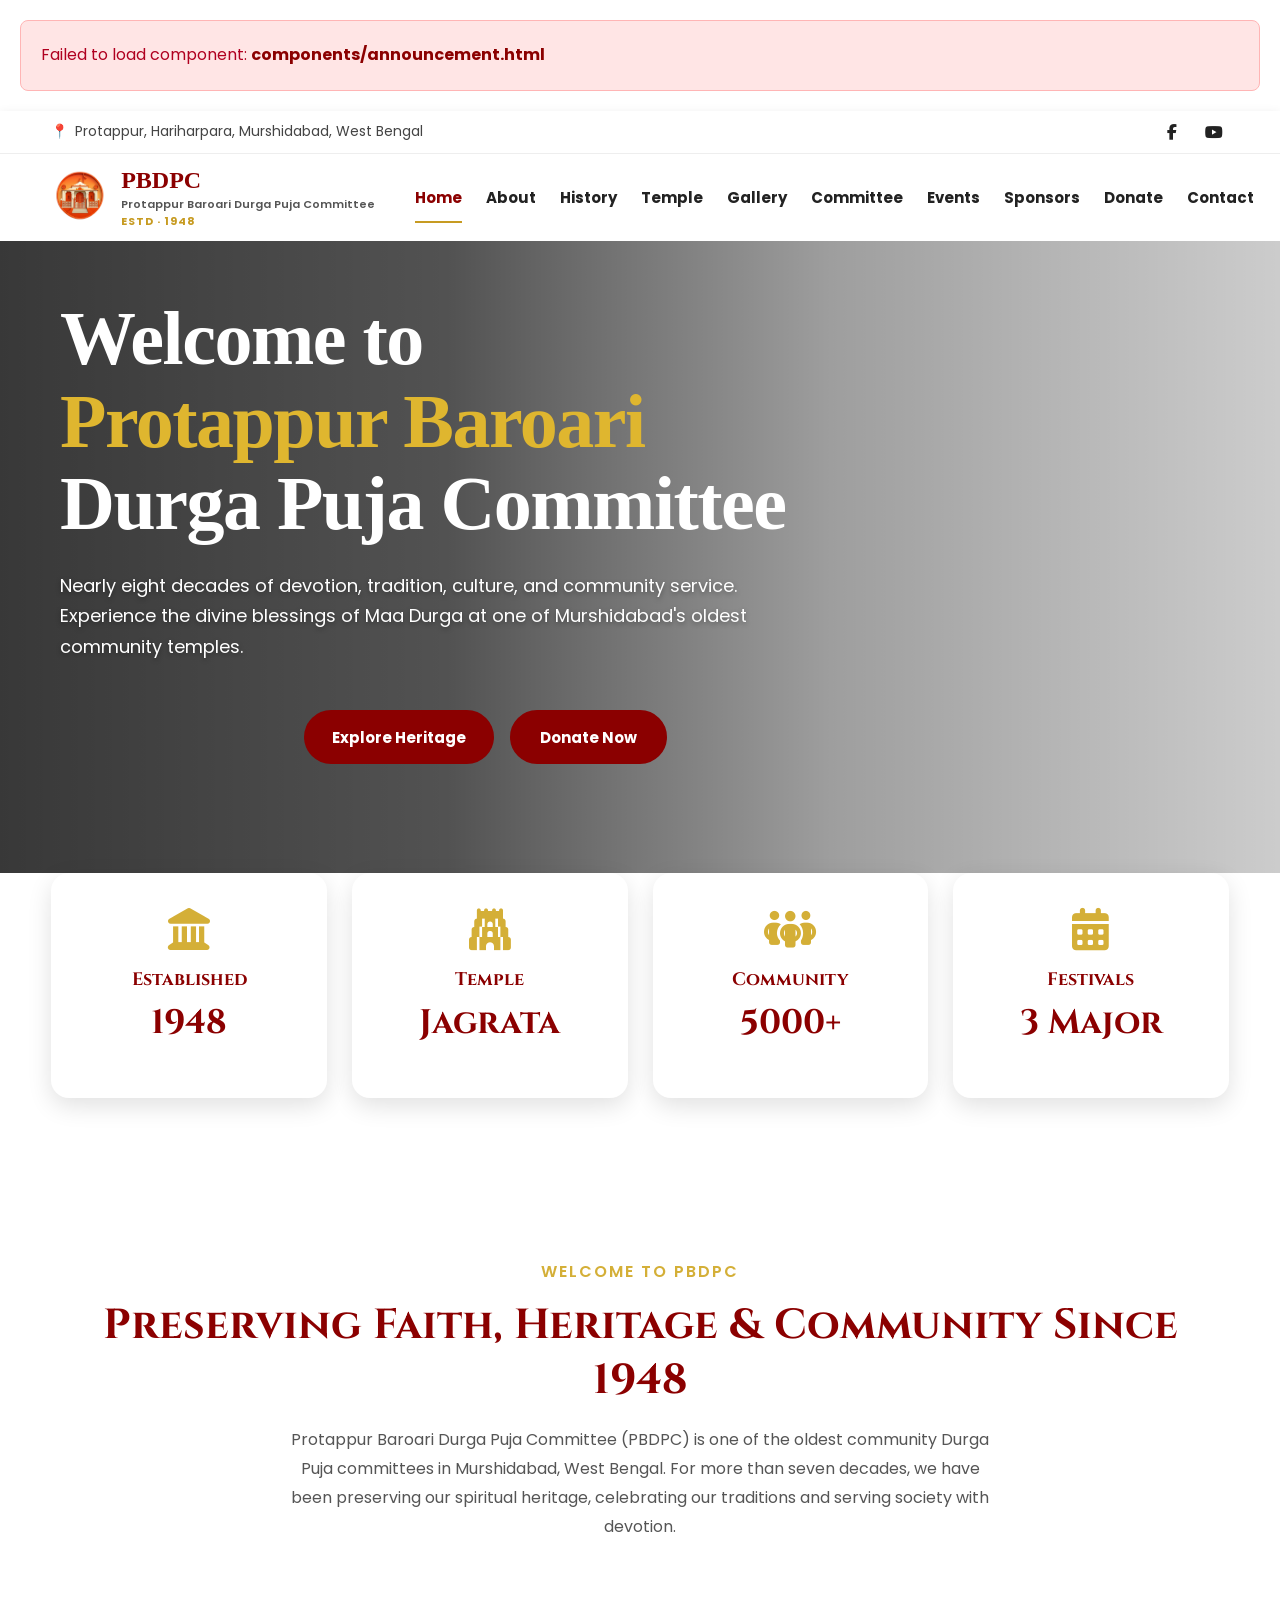
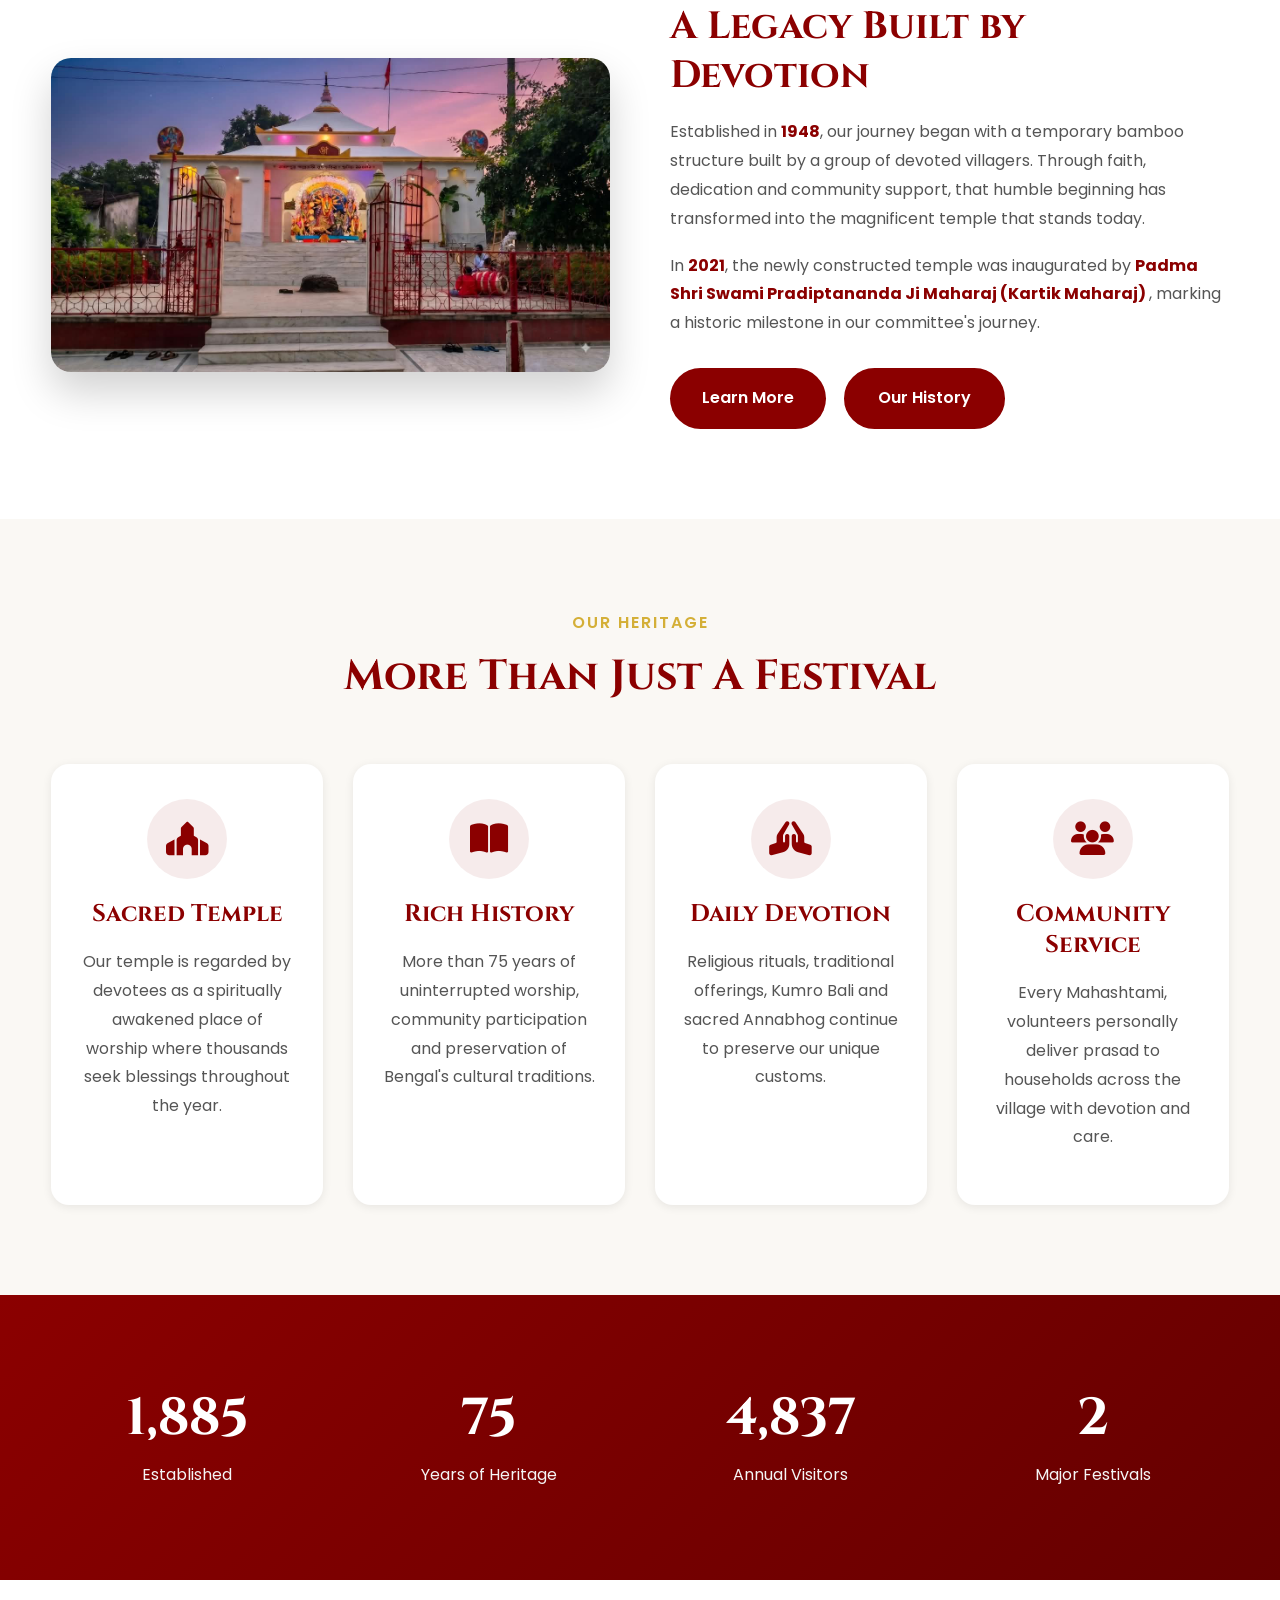
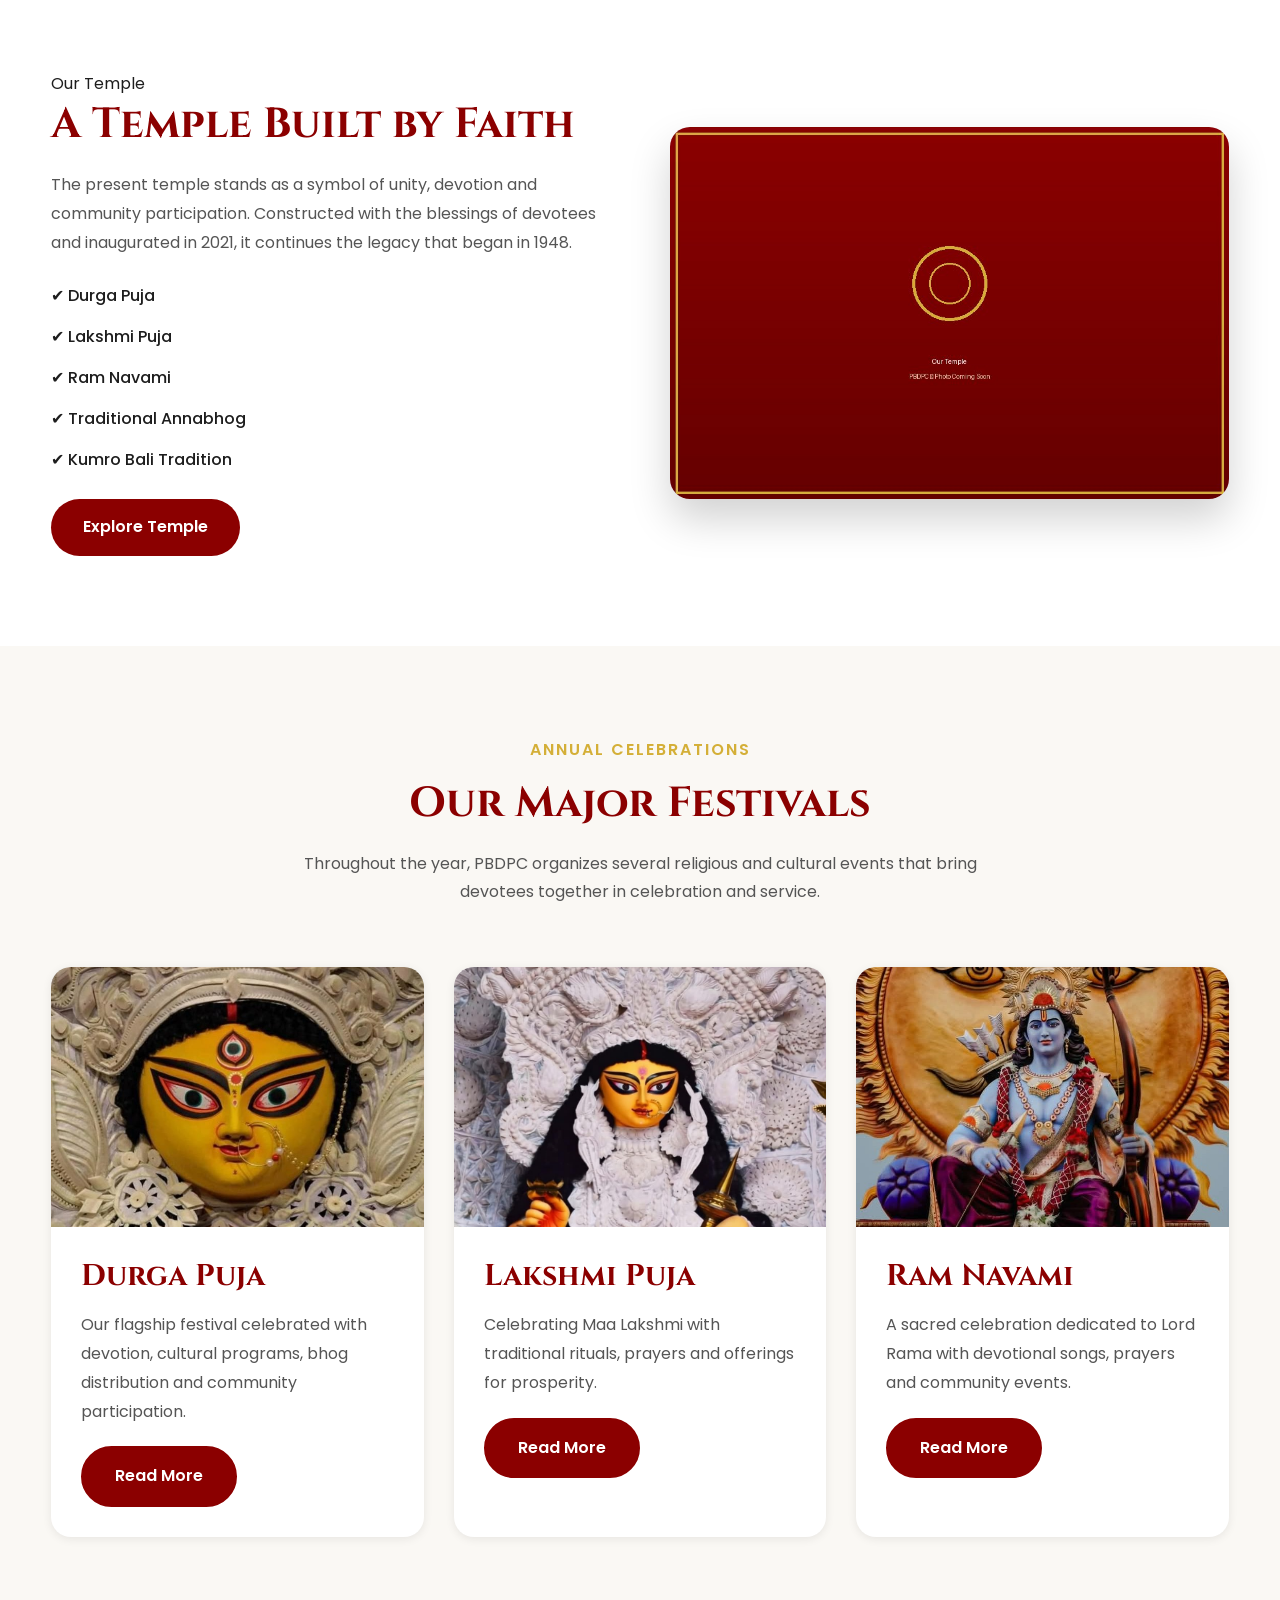
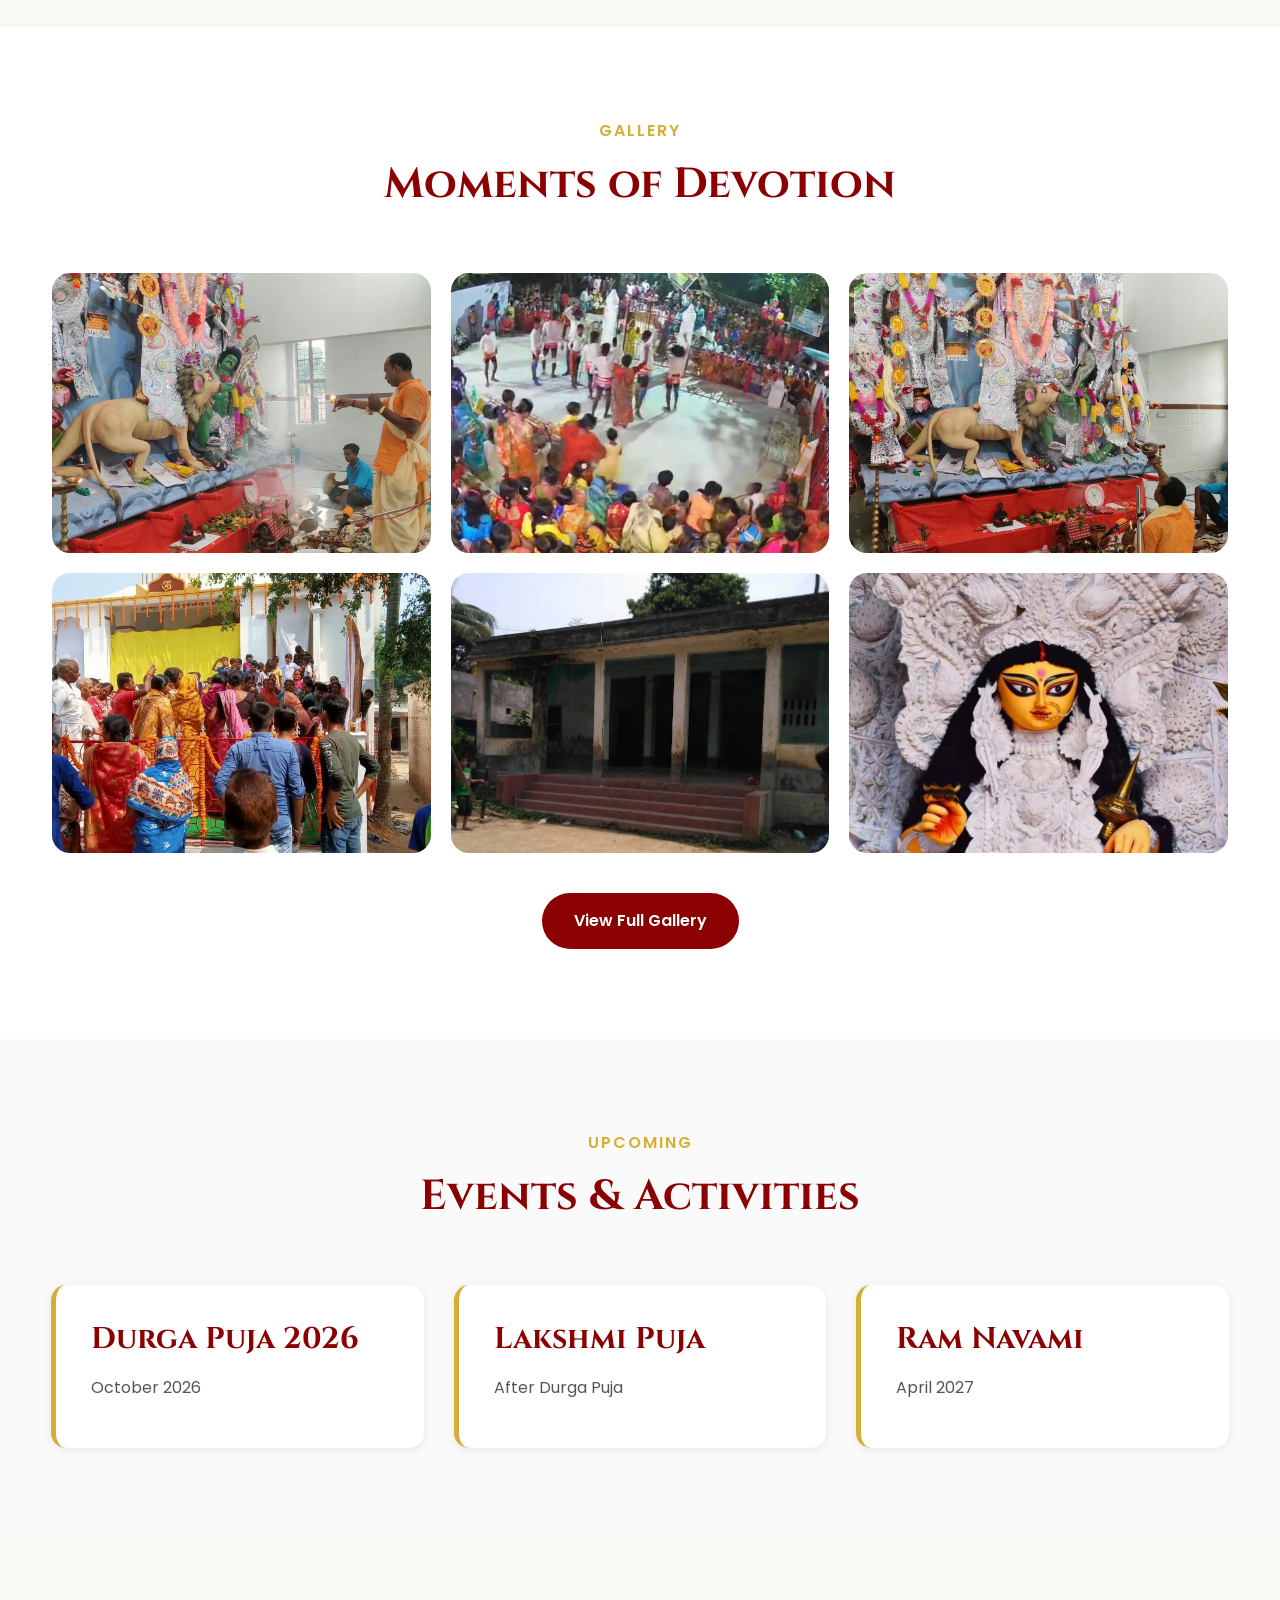
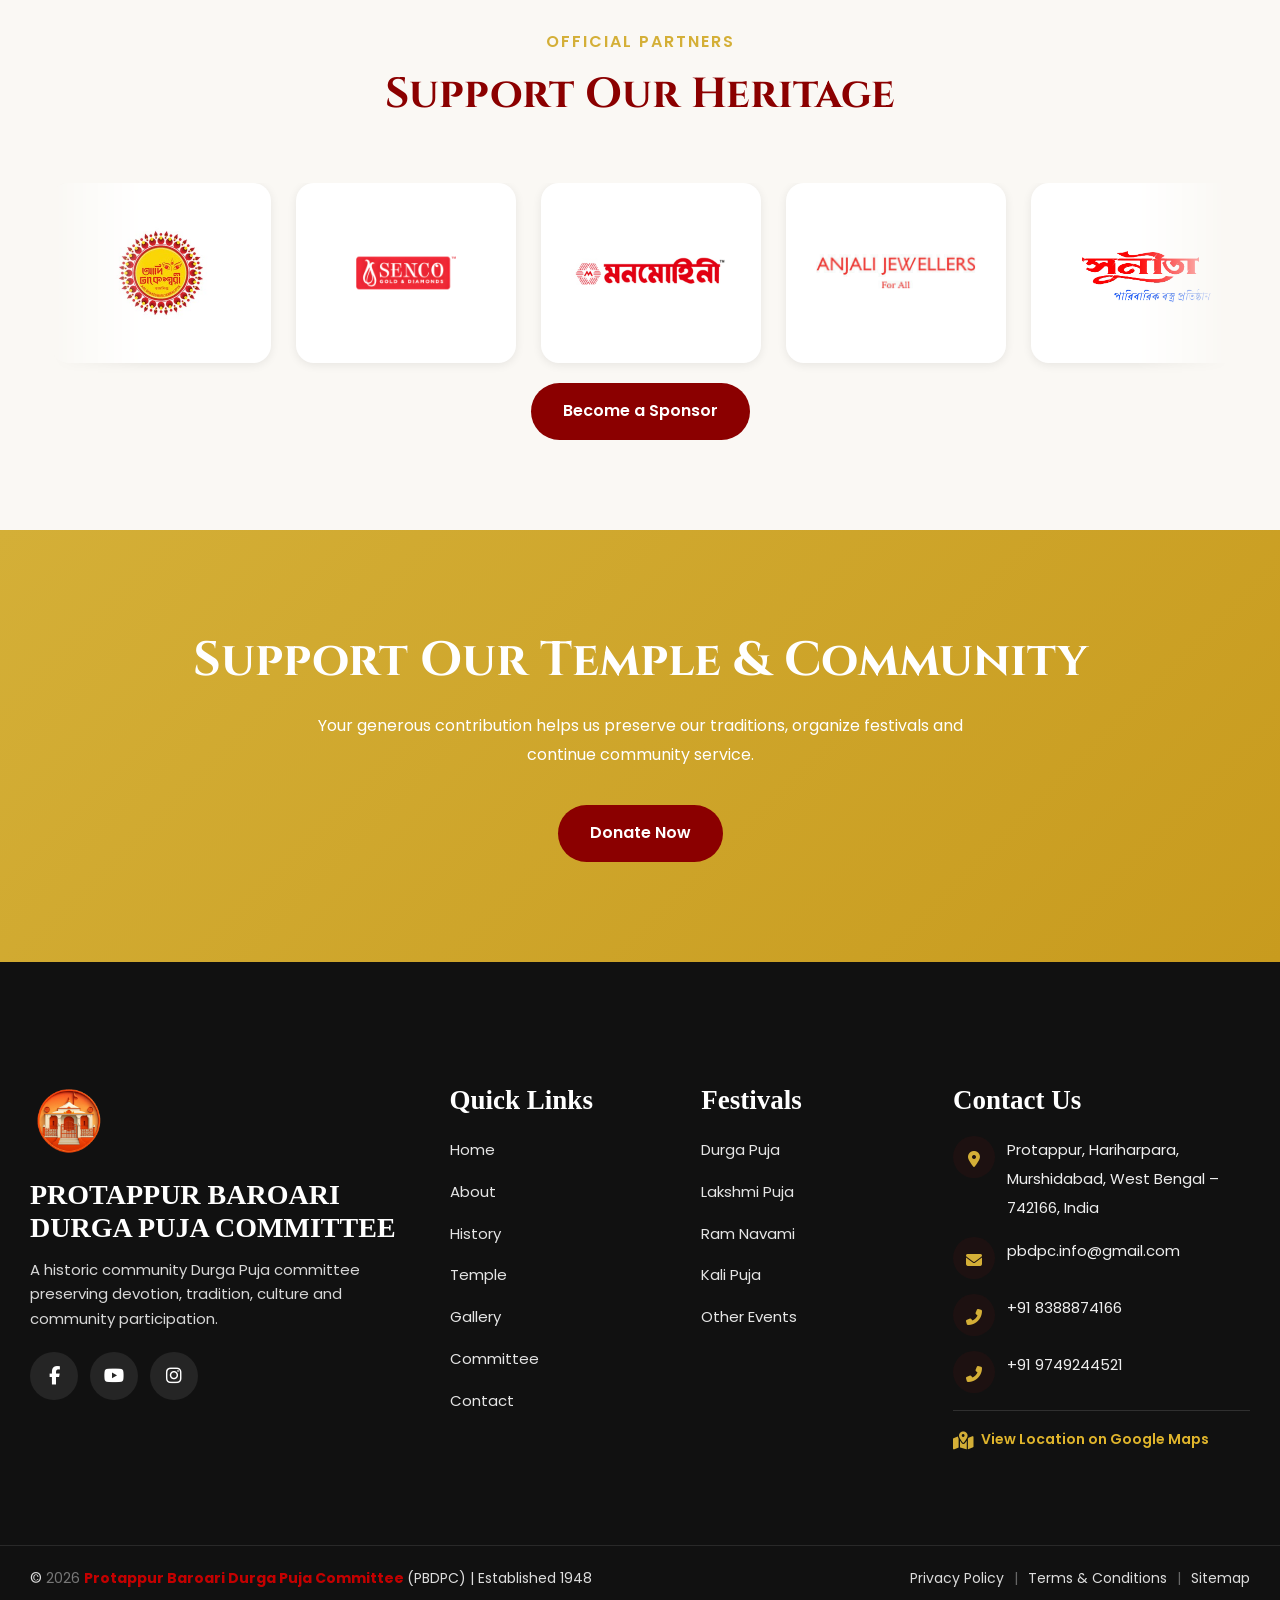
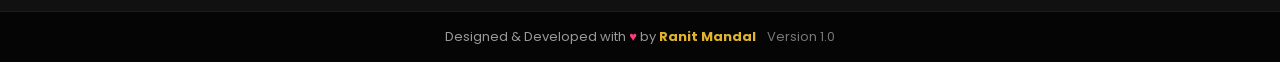
==== commit d2b6c075: "changes some css and changes photo on local project" ====
--- a/index.html
+++ b/index.html
@@ -793,9 +793,9 @@
                     <img src="assets/images/gallery/durga-puja/1.jpg" alt="" loading="lazy">
                     <img src="assets/images/gallery/cultural/1.jpg" alt="" loading="lazy">
                     <img src="assets/images/gallery/immersion/1.jpg" alt="" loading="lazy">
-                    <img src="assets/images/gallery/durga-puja/1.jpg" alt="" loading="lazy">
-                    <img src="assets/images/gallery/cultural/1.jpg" alt="" loading="lazy">
-                    <img src="assets/images/gallery/immersion/1.jpg" alt="" loading="lazy">
+                    <img src="assets/images/gallery/community/1.jpg" alt="" loading="lazy">
+                    <img src="assets/images/gallery/old-memories/1.jpg" alt="" loading="lazy">
+                    <img src="assets/images/gallery/lakshmi-puja/lakshmi-puja-01.jpg" alt="" loading="lazy">
 
                 </div>
 
--- a/assets/css/style.css
+++ b/assets/css/style.css
@@ -1057,7 +1057,7 @@
     display: flex;
 
     gap: 20px;
-
+    padding-top: 14px;
     flex-wrap: wrap;
 
     justify-content: center;
@@ -2285,6 +2285,12 @@
 
 }
 
+.member-social {
+    display: flex;
+    align-items: center;
+    justify-content: space-around;
+}
+
 
 /* ==========================================================
    SPONSORS
@@ -2339,7 +2345,7 @@
 
 .sponsor-card img {
 
-    max-width: 170px;
+    max-width: 100%;
 
     max-height: 100px;
 
@@ -2526,6 +2532,30 @@
 /* ==========================================================
    DONATION CARD
 ========================================================== */
+
+.donation-qr {
+
+    display: flex;
+
+    justify-content: center;
+
+    margin-top: 10px;
+    margin-bottom: 10px;
+    
+
+}
+.donation-qr img {
+
+    width: 50%;
+
+
+    object-fit: cover;
+
+    border-radius: 20px;
+
+    box-shadow: var(--shadow);
+
+}
 
 .donation-card {
 
@@ -3651,7 +3681,7 @@
     overflow: hidden;
 
     background-image:
-        url("/assets/images/home/hero1.png");
+        url("/PBDPC/assets/images/home/hero1.png");
 
     background-position: center;
     background-size: cover;
@@ -4462,7 +4492,7 @@
 
     overflow: hidden;
 
-    background-image: url("/assets/images/home/hero1.png");
+    background-image: url("/PBDPC/assets/images/home/hero1.png");
     background-position: center center;
     background-size: cover;
     background-repeat: no-repeat;
@@ -4865,6 +4895,7 @@
 
 .footer-brand {
     min-width: 0;
+
 }
 
 
@@ -5702,6 +5733,7 @@
 
     margin: 0;
     padding: 0;
+    padding-bottom: 300px;
 }
 
 
--- a/assets/css/fixes.css
+++ b/assets/css/fixes.css
@@ -196,7 +196,7 @@
 }
 
 .gallery-grid .gallery-item,
-.gallery-grid > img {
+.gallery-grid>img {
     flex: 1 1 300px;
     max-width: calc(33.333% - 14px);
 }
@@ -209,7 +209,7 @@
 @media (max-width: 900px) {
 
     .gallery-grid .gallery-item,
-    .gallery-grid > img {
+    .gallery-grid>img {
         max-width: calc(50% - 10px);
     }
 
@@ -221,7 +221,7 @@
 @media (max-width: 560px) {
 
     .gallery-grid .gallery-item,
-    .gallery-grid > img,
+    .gallery-grid>img,
     .committee-grid .member-card {
         max-width: 100%;
     }
@@ -239,6 +239,7 @@
 .sponsor-marquee {
     overflow: hidden;
     position: relative;
+    padding-bottom: 20px;
 
     -webkit-mask-image: linear-gradient(90deg, transparent, #000 8%, #000 92%, transparent);
     mask-image: linear-gradient(90deg, transparent, #000 8%, #000 92%, transparent);
@@ -251,7 +252,7 @@
 
     width: max-content;
 
-    animation: pbdpc-sponsor-scroll 55s linear infinite;
+    animation: pbdpc-sponsor-scroll 25s linear infinite;
 }
 
 .sponsor-marquee:hover .sponsor-track {
@@ -331,7 +332,7 @@
     position: relative;
     border-radius: 18px;
     overflow: hidden;
-    box-shadow: var(--shadow-sm, 0 8px 25px rgba(0,0,0,.08));
+    box-shadow: var(--shadow-sm, 0 8px 25px rgba(0, 0, 0, .08));
     cursor: pointer;
 }
 
@@ -426,7 +427,7 @@
 
     border-radius: 16px;
     overflow: hidden;
-    box-shadow: var(--shadow-sm, 0 8px 25px rgba(0,0,0,.08));
+    box-shadow: var(--shadow-sm, 0 8px 25px rgba(0, 0, 0, .08));
 }
 
 .video-wrapper iframe {
@@ -467,13 +468,13 @@
     font-weight: 600;
     color: var(--primary);
 
-    box-shadow: var(--shadow-sm, 0 6px 18px rgba(0,0,0,.05));
+    box-shadow: var(--shadow-sm, 0 6px 18px rgba(0, 0, 0, .05));
     transition: .25s;
 }
 
 .member-row:hover {
     transform: translateY(-3px);
-    box-shadow: var(--shadow, 0 10px 25px rgba(0,0,0,.08));
+    box-shadow: var(--shadow, 0 10px 25px rgba(0, 0, 0, .08));
 }
 
 @media (max-width: 640px) {
@@ -498,7 +499,7 @@
     border-radius: 14px;
     padding: 22px 24px;
 
-    box-shadow: var(--shadow-sm, 0 6px 18px rgba(0,0,0,.05));
+    box-shadow: var(--shadow-sm, 0 6px 18px rgba(0, 0, 0, .05));
     border-left: 4px solid var(--secondary, #D4AF37);
 
     transition: .25s;
@@ -506,7 +507,7 @@
 
 .volunteer-card:hover {
     transform: translateY(-5px);
-    box-shadow: var(--shadow, 0 10px 25px rgba(0,0,0,.08));
+    box-shadow: var(--shadow, 0 10px 25px rgba(0, 0, 0, .08));
 }
 
 .volunteer-card h3,
@@ -550,13 +551,13 @@
     border-radius: 16px;
     padding: 30px 26px;
 
-    box-shadow: var(--shadow-sm, 0 6px 18px rgba(0,0,0,.05));
+    box-shadow: var(--shadow-sm, 0 6px 18px rgba(0, 0, 0, .05));
     transition: .25s;
 }
 
 .history-info-card:hover {
     transform: translateY(-6px);
-    box-shadow: var(--shadow, 0 10px 25px rgba(0,0,0,.08));
+    box-shadow: var(--shadow, 0 10px 25px rgba(0, 0, 0, .08));
 }
 
 .history-card-icon {
@@ -604,7 +605,7 @@
     border-radius: 16px;
     padding: 30px 15px;
 
-    box-shadow: var(--shadow-sm, 0 6px 18px rgba(0,0,0,.05));
+    box-shadow: var(--shadow-sm, 0 6px 18px rgba(0, 0, 0, .05));
 }
 
 .history-stat strong {
@@ -724,7 +725,7 @@
     padding: 24px 26px;
     margin-bottom: 20px;
 
-    box-shadow: var(--shadow-sm, 0 6px 18px rgba(0,0,0,.05));
+    box-shadow: var(--shadow-sm, 0 6px 18px rgba(0, 0, 0, .05));
 }
 
 .info-box h3 {
@@ -780,13 +781,13 @@
     border-radius: 16px;
     padding: 30px 26px;
 
-    box-shadow: var(--shadow-sm, 0 6px 18px rgba(0,0,0,.05));
+    box-shadow: var(--shadow-sm, 0 6px 18px rgba(0, 0, 0, .05));
     transition: .25s;
 }
 
 .benefit-card:hover {
     transform: translateY(-6px);
-    box-shadow: var(--shadow, 0 10px 25px rgba(0,0,0,.08));
+    box-shadow: var(--shadow, 0 10px 25px rgba(0, 0, 0, .08));
 }
 
 .benefit-icon {
@@ -849,14 +850,14 @@
     padding: 32px 26px;
 
     border: 1px solid #eee;
-    box-shadow: var(--shadow-sm, 0 6px 18px rgba(0,0,0,.05));
+    box-shadow: var(--shadow-sm, 0 6px 18px rgba(0, 0, 0, .05));
 
     transition: .3s;
 }
 
 .sponsor-package:hover {
     transform: translateY(-8px);
-    box-shadow: var(--shadow-lg, 0 20px 40px rgba(0,0,0,.12));
+    box-shadow: var(--shadow-lg, 0 20px 40px rgba(0, 0, 0, .12));
 }
 
 .sponsor-package.featured {
@@ -966,8 +967,8 @@
     margin-top: 3px;
 }
 
-.sponsor-package > a,
-.sponsor-package > .btn {
+.sponsor-package>a,
+.sponsor-package>.btn {
     margin-top: auto;
     text-align: center;
 }
@@ -1057,7 +1058,7 @@
     border-radius: 20px;
     padding: 34px 38px;
 
-    box-shadow: var(--shadow-sm, 0 6px 18px rgba(0,0,0,.05));
+    box-shadow: var(--shadow-sm, 0 6px 18px rgba(0, 0, 0, .05));
 }
 
 .brochure-icon {
@@ -1111,7 +1112,7 @@
     display: block;
 
     border-radius: 20px;
-    box-shadow: var(--shadow-lg, 0 20px 40px rgba(0,0,0,.12));
+    box-shadow: var(--shadow-lg, 0 20px 40px rgba(0, 0, 0, .12));
 }
 
 .digital-content .section-subtitle {
@@ -1184,7 +1185,7 @@
     padding: 34px 24px 26px;
     text-align: center;
 
-    box-shadow: var(--shadow-sm, 0 6px 18px rgba(0,0,0,.05));
+    box-shadow: var(--shadow-sm, 0 6px 18px rgba(0, 0, 0, .05));
 }
 
 .process-number {
@@ -1419,13 +1420,13 @@
     border-radius: 16px;
     padding: 30px 28px;
 
-    box-shadow: var(--shadow-sm, 0 6px 18px rgba(0,0,0,.05));
+    box-shadow: var(--shadow-sm, 0 6px 18px rgba(0, 0, 0, .05));
     transition: .25s;
 }
 
 .contact-card:hover {
     transform: translateY(-6px);
-    box-shadow: var(--shadow, 0 10px 25px rgba(0,0,0,.08));
+    box-shadow: var(--shadow, 0 10px 25px rgba(0, 0, 0, .08));
 }
 
 .contact-card h3 {
@@ -1449,7 +1450,7 @@
     font-weight: 600;
 }
 
-.contact-card > a {
+.contact-card>a {
     display: inline-block;
     margin-top: 10px;
     color: var(--secondary, #D4AF37);
@@ -1556,7 +1557,7 @@
     border-radius: 14px;
     padding: 22px 26px;
 
-    box-shadow: var(--shadow-sm, 0 6px 18px rgba(0,0,0,.04));
+    box-shadow: var(--shadow-sm, 0 6px 18px rgba(0, 0, 0, .04));
 }
 
 .faq-item h3 {
@@ -1717,4 +1718,4 @@
 .center.gallery-video-button {
     text-align: center;
     margin-top: 40px;
-}
+}
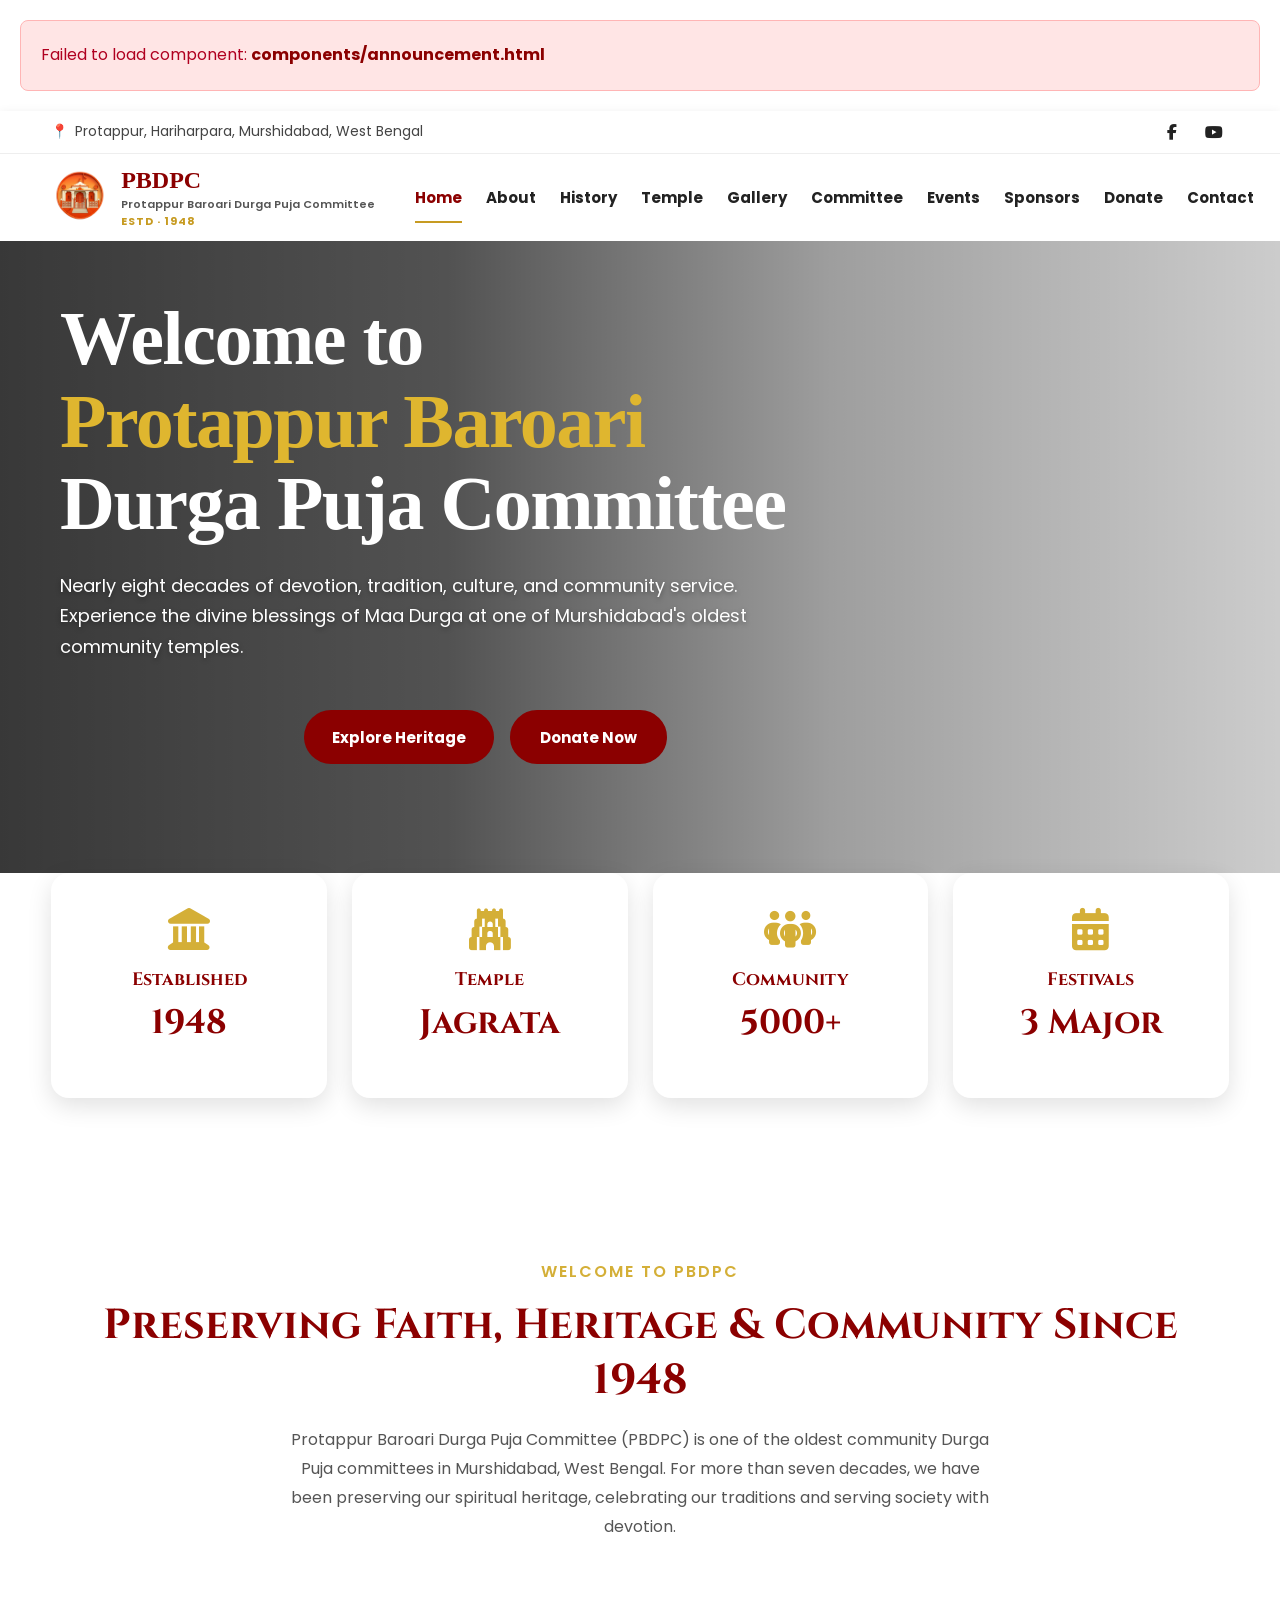
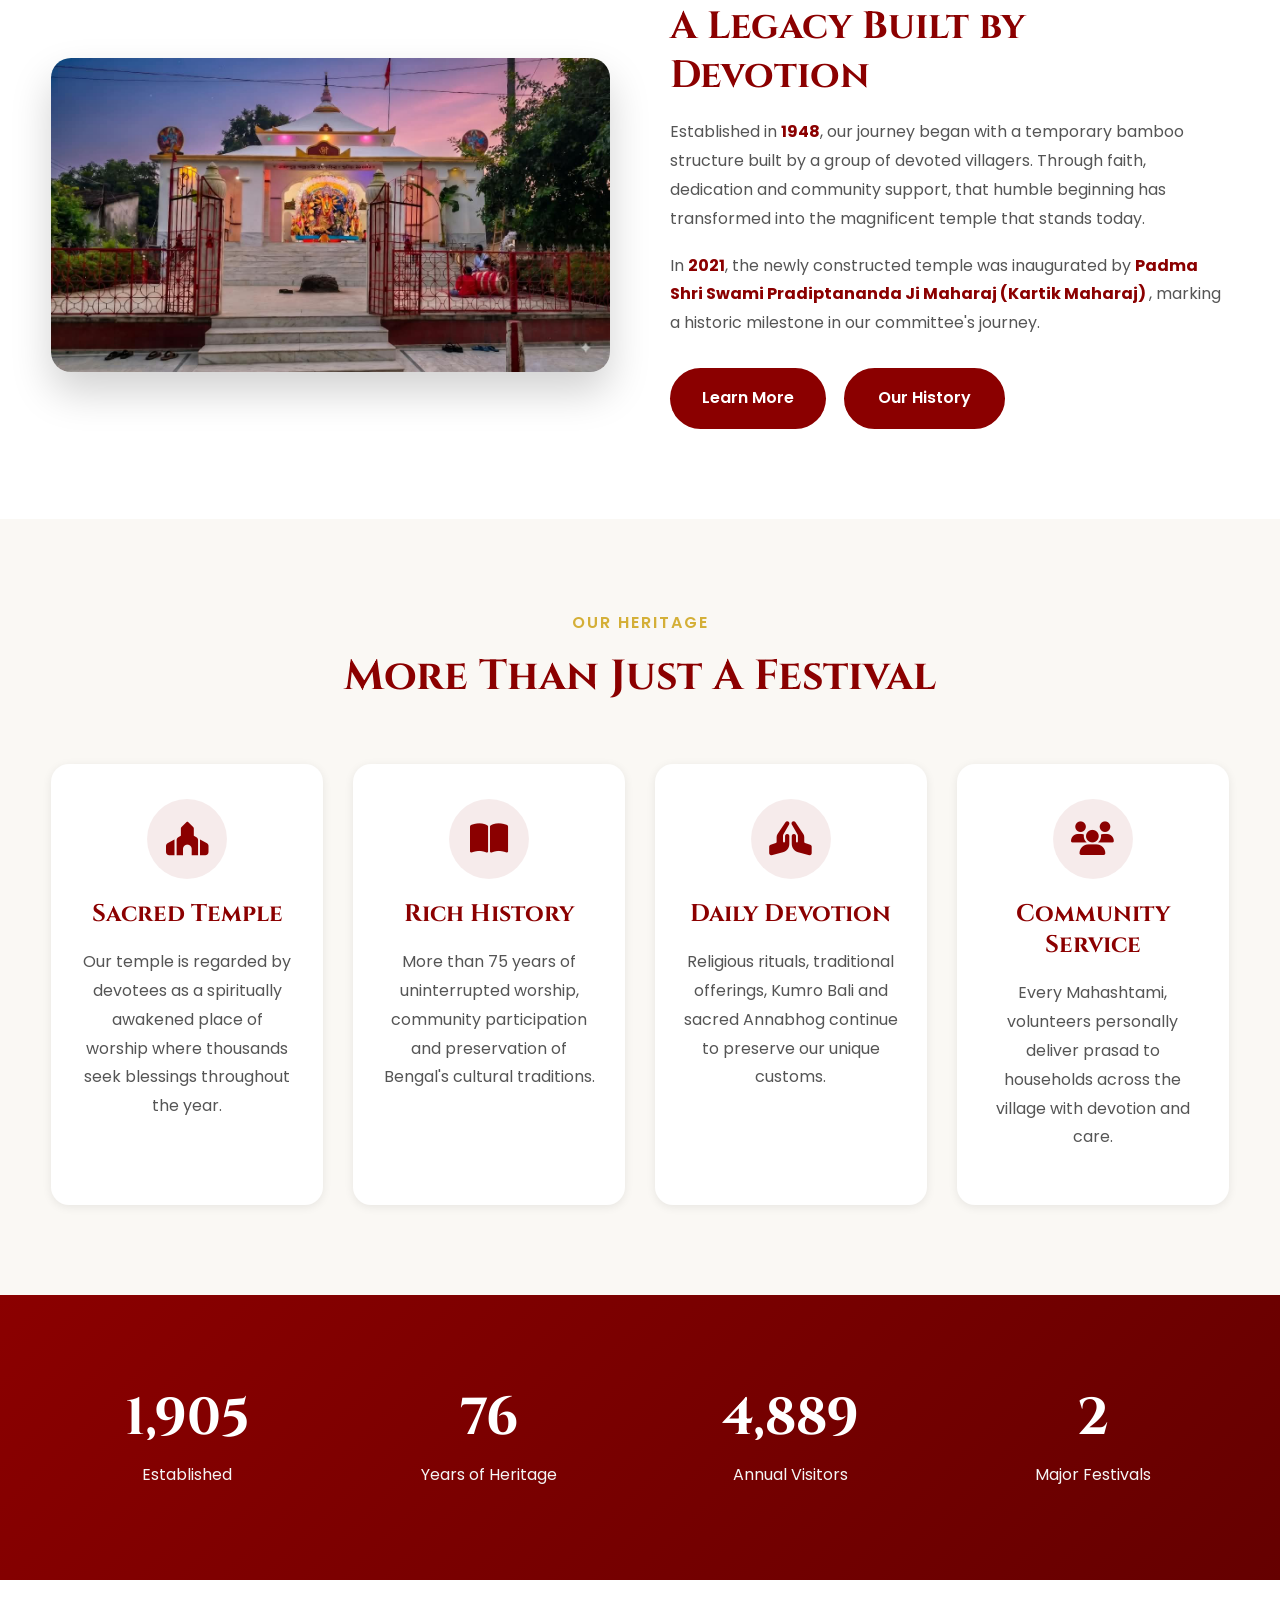
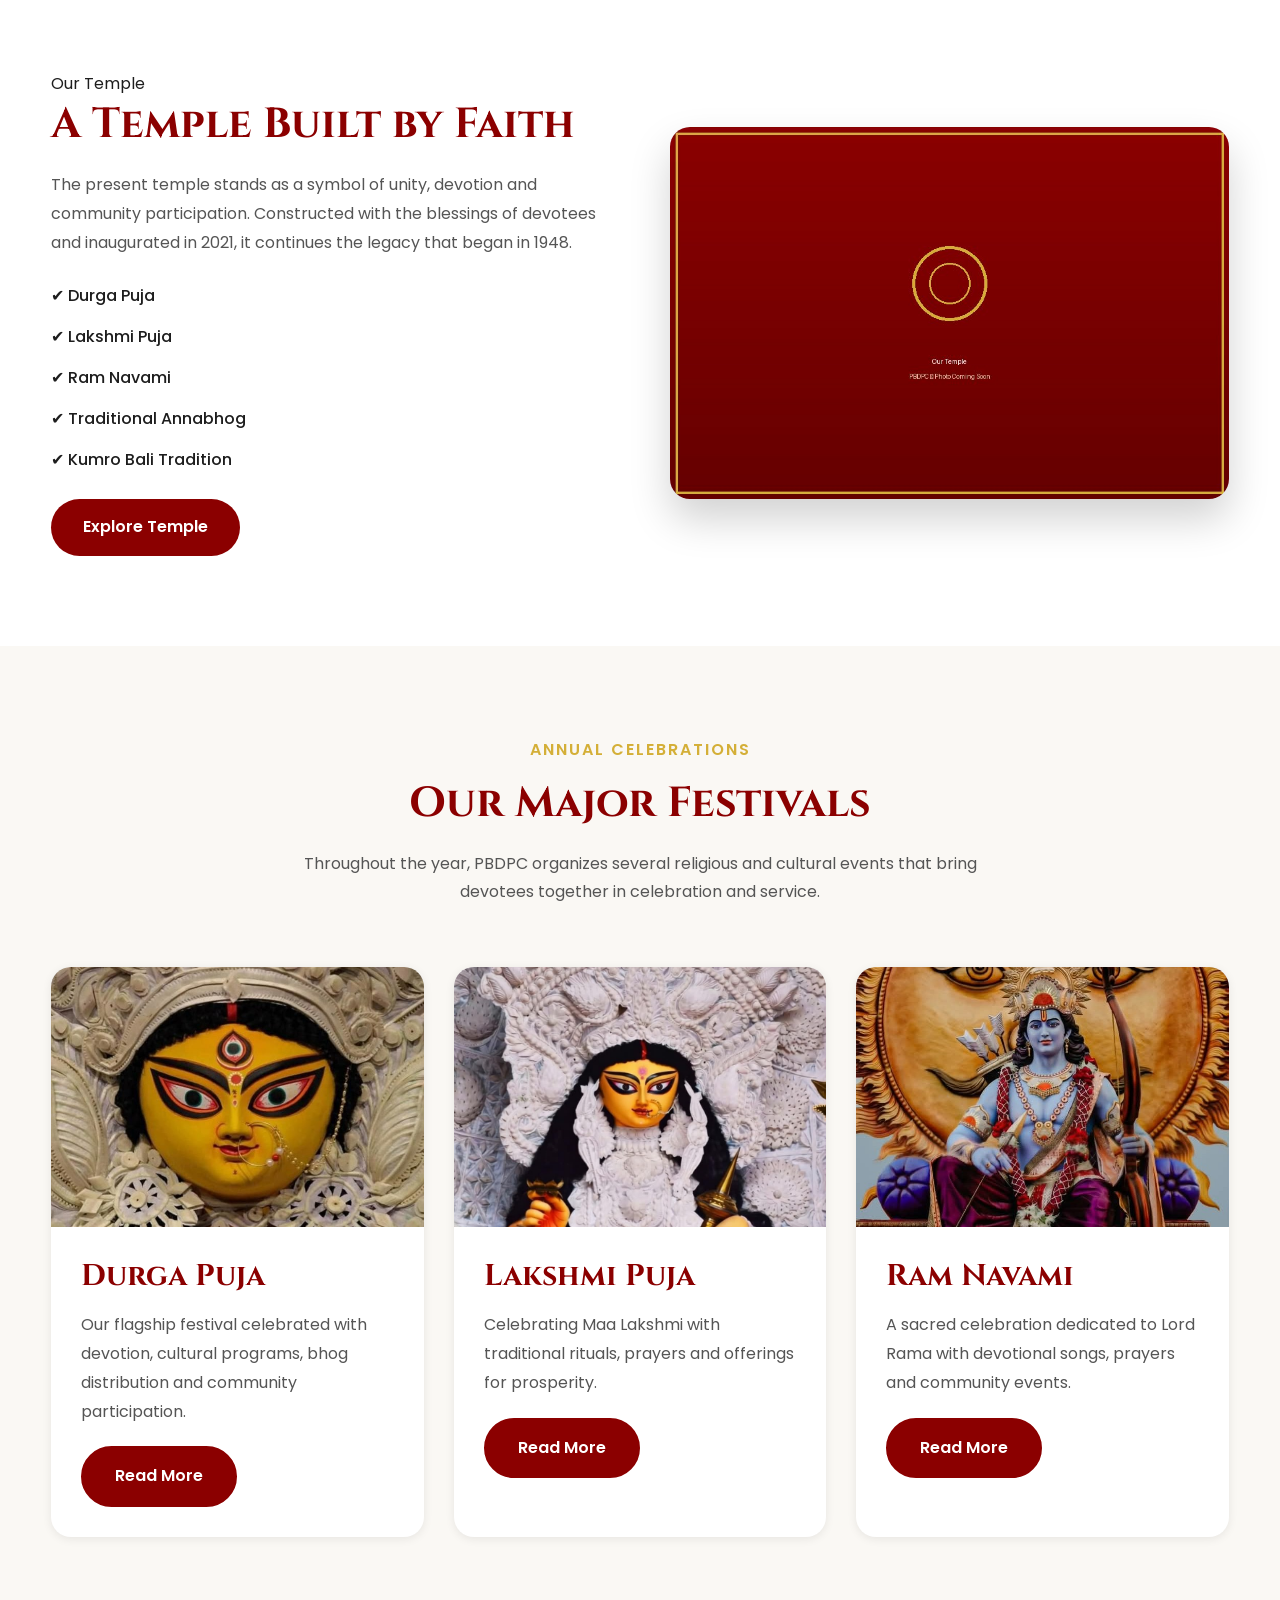
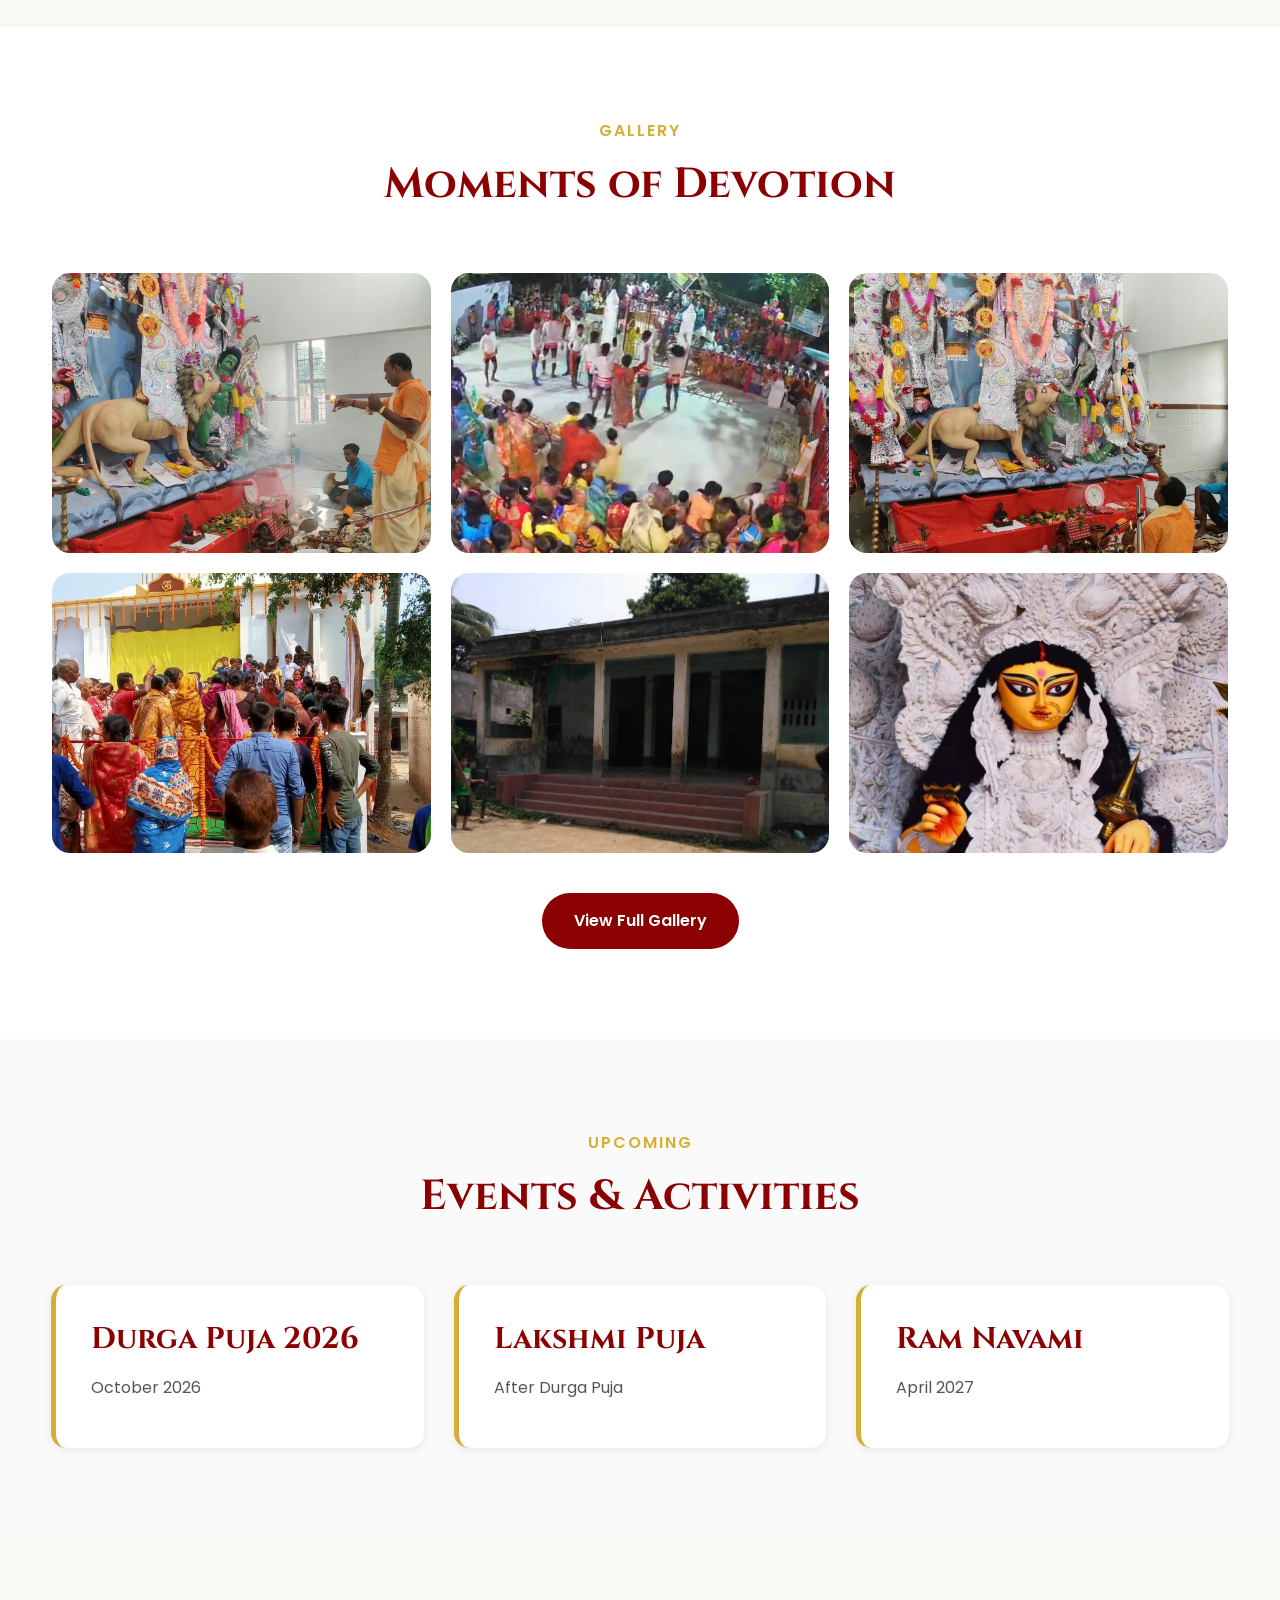
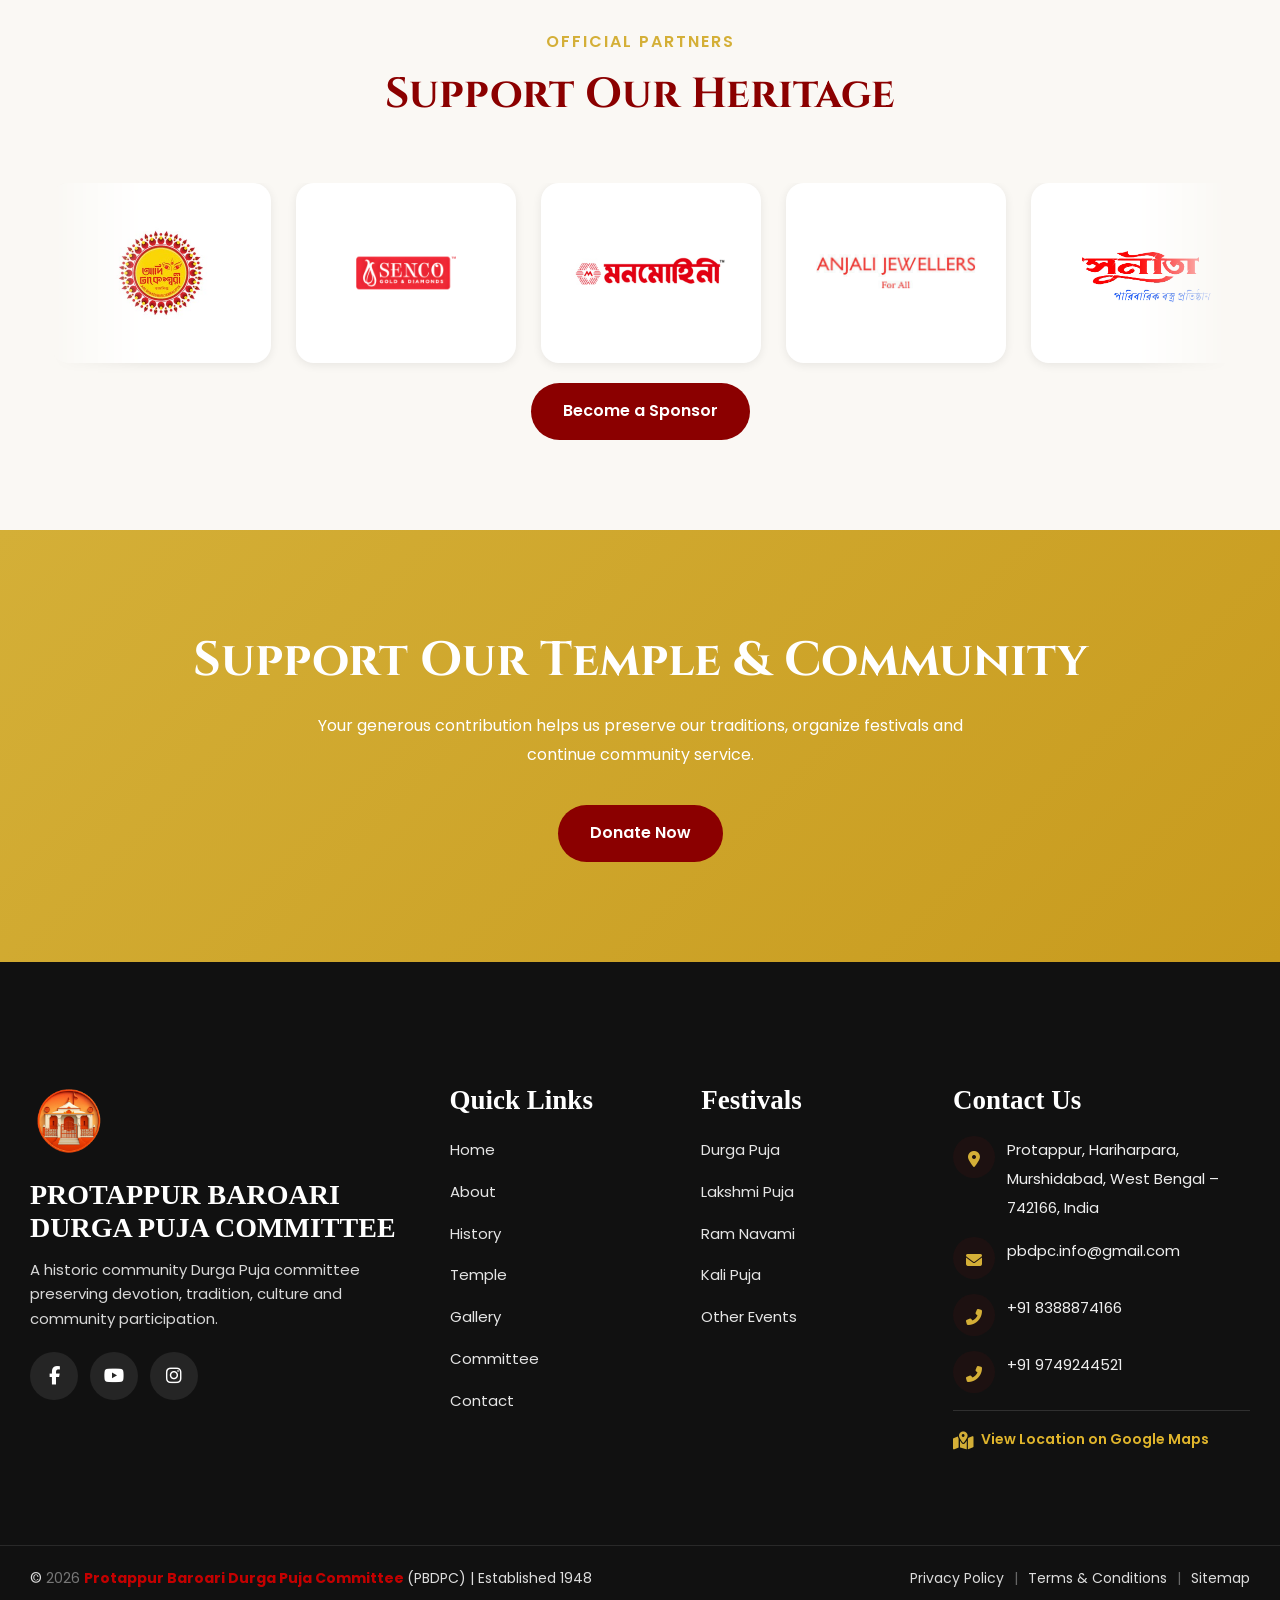
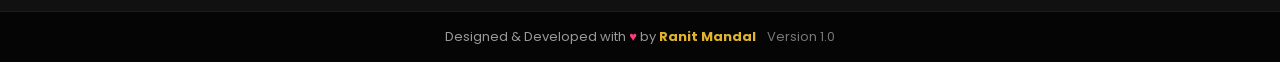
==== commit f45a0bfa: "add google search console meta tag for verifoication" ====
--- a/index.html
+++ b/index.html
@@ -5,6 +5,8 @@
 
 
     <link rel="manifest" href="/manifest.json">
+
+    <meta name="google-site-verification" content="fcit0HQHognX2NJkw1ricebqCF7wrrmvo7Yf6m8CKvo" />
 
     <meta name="theme-color" content="#8B0000">
 
